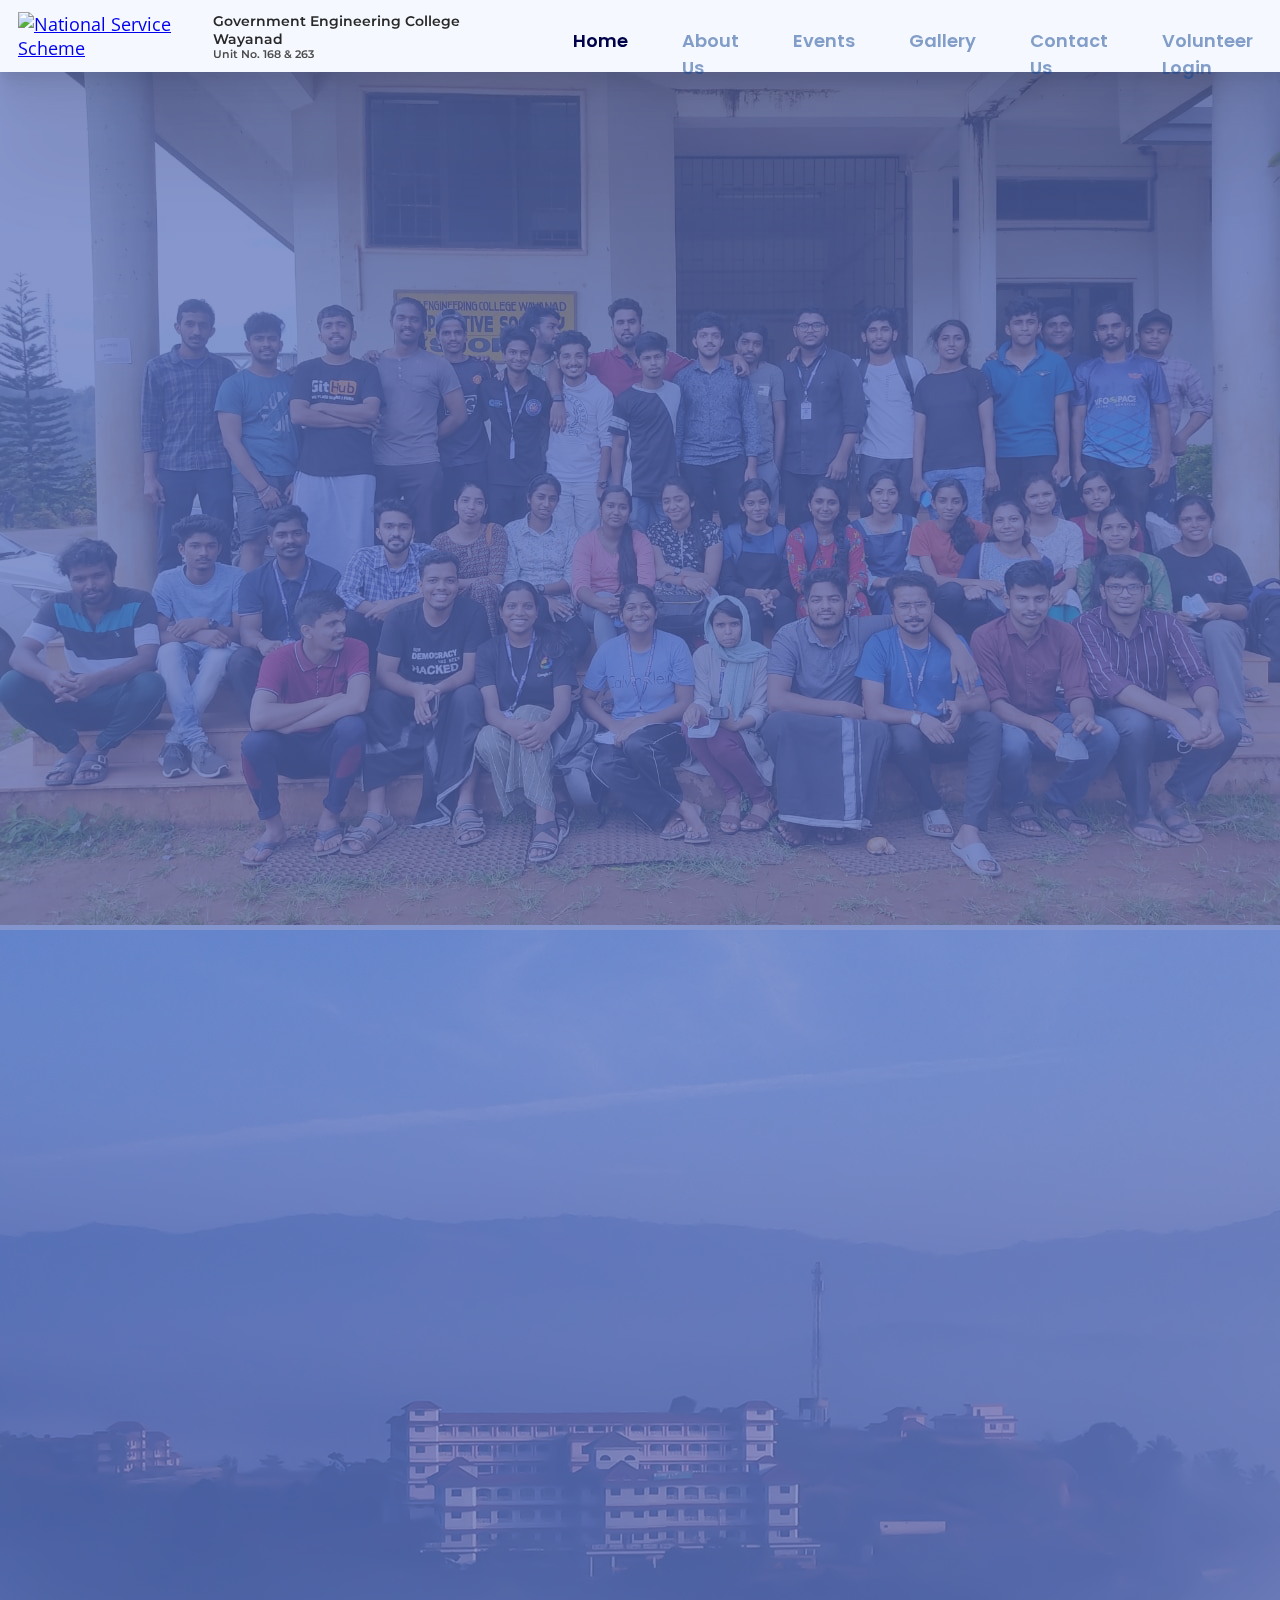
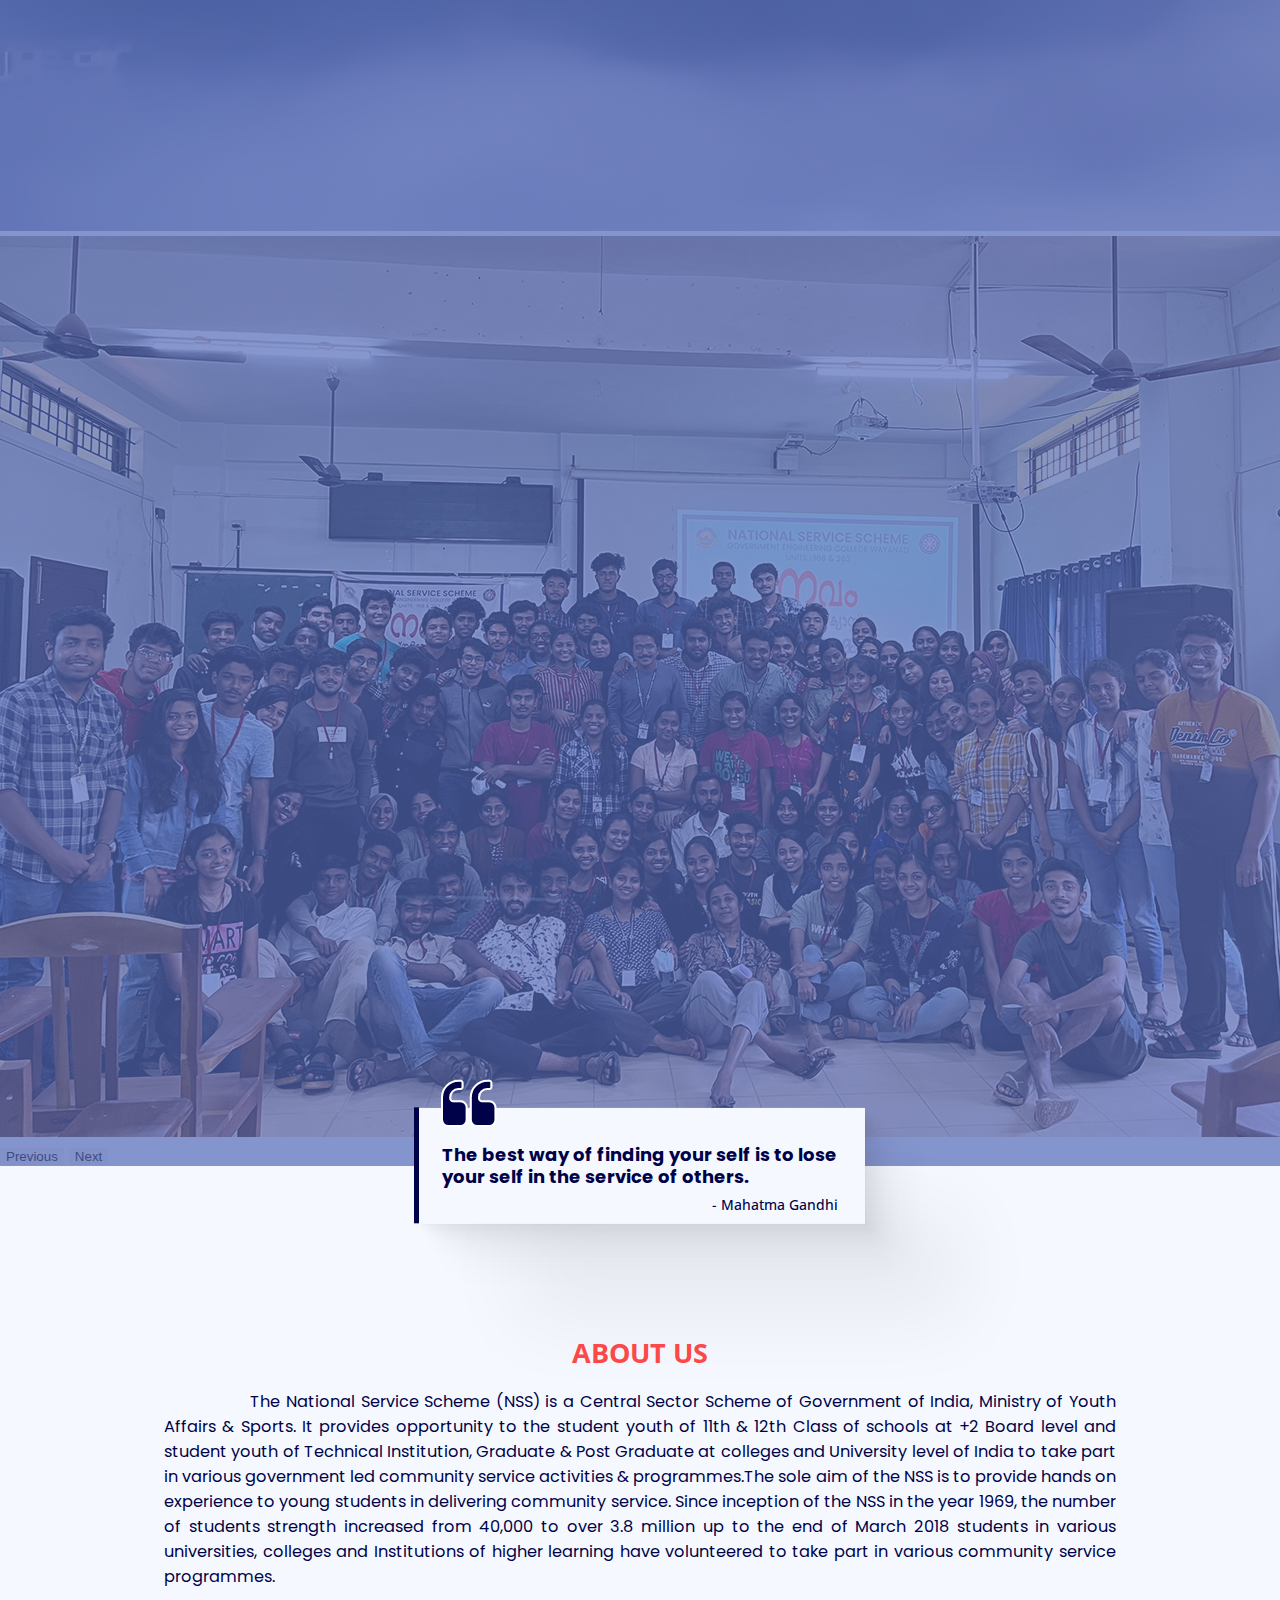
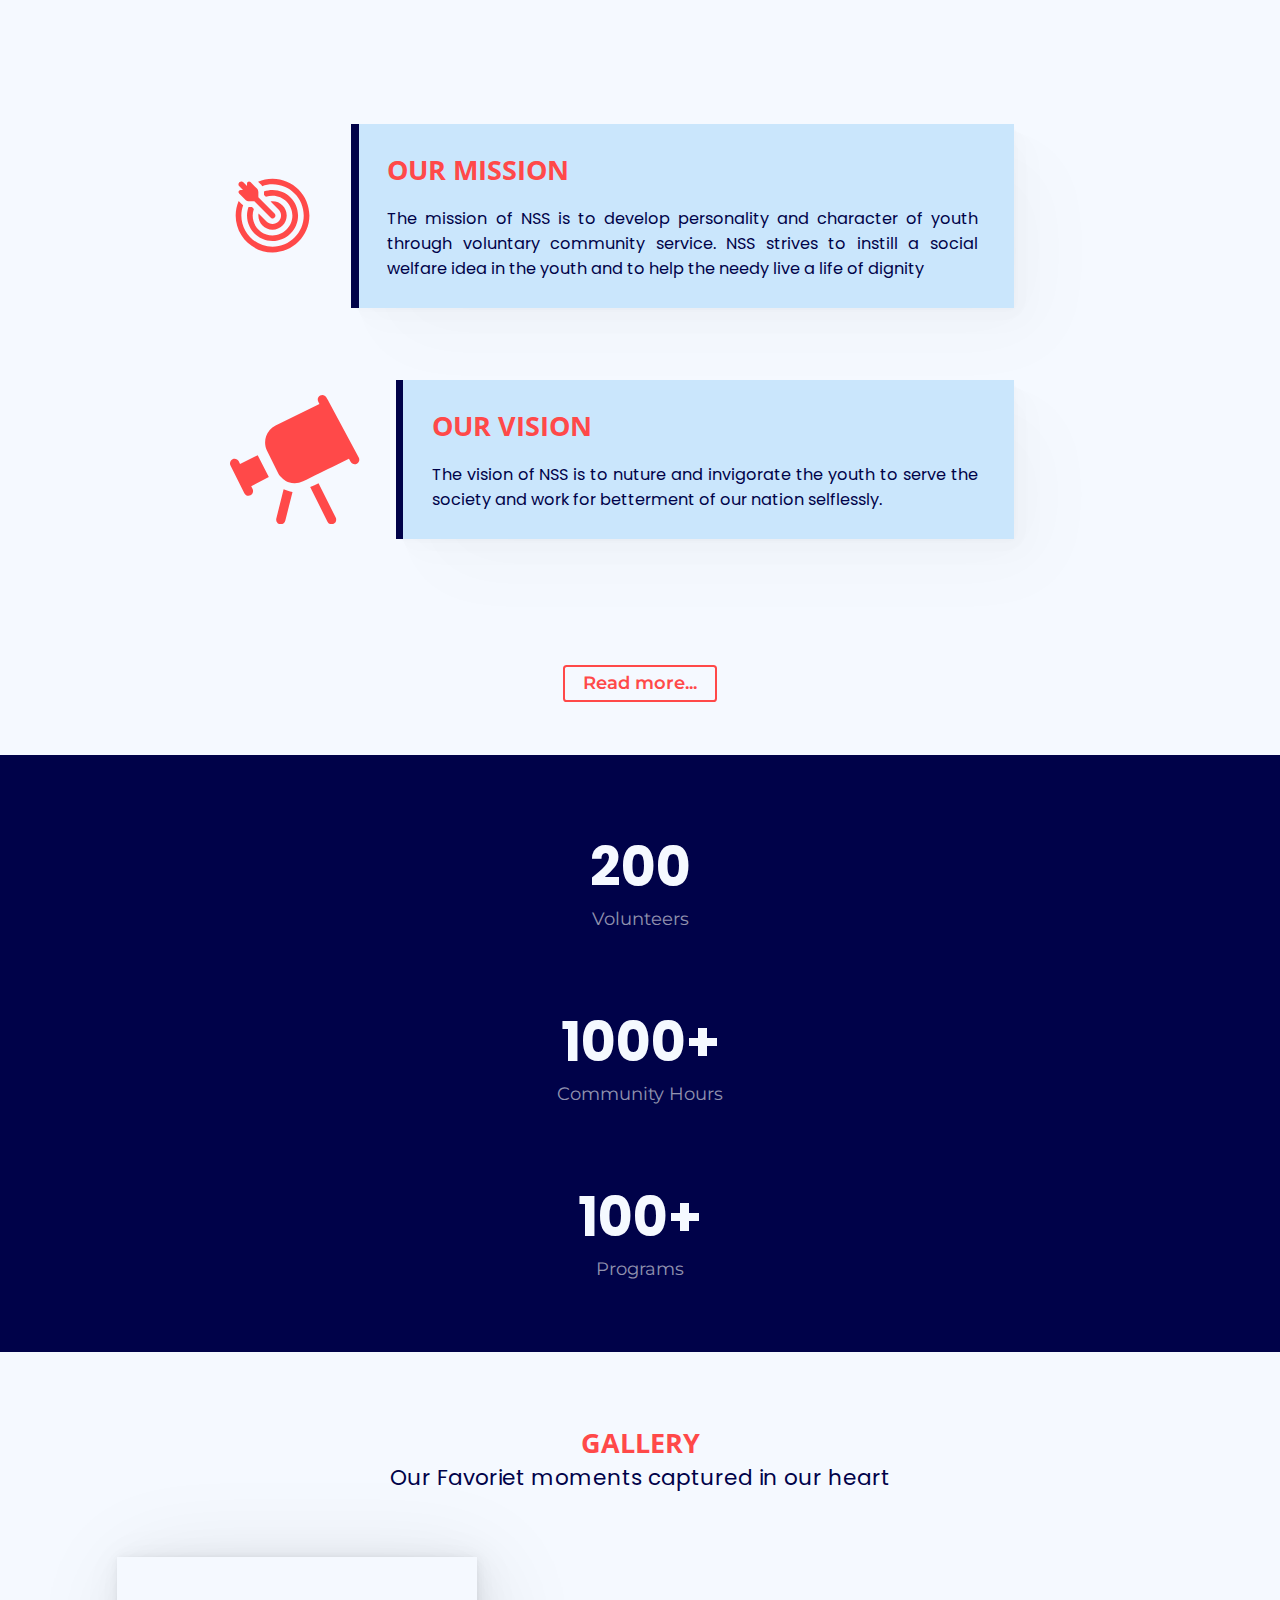
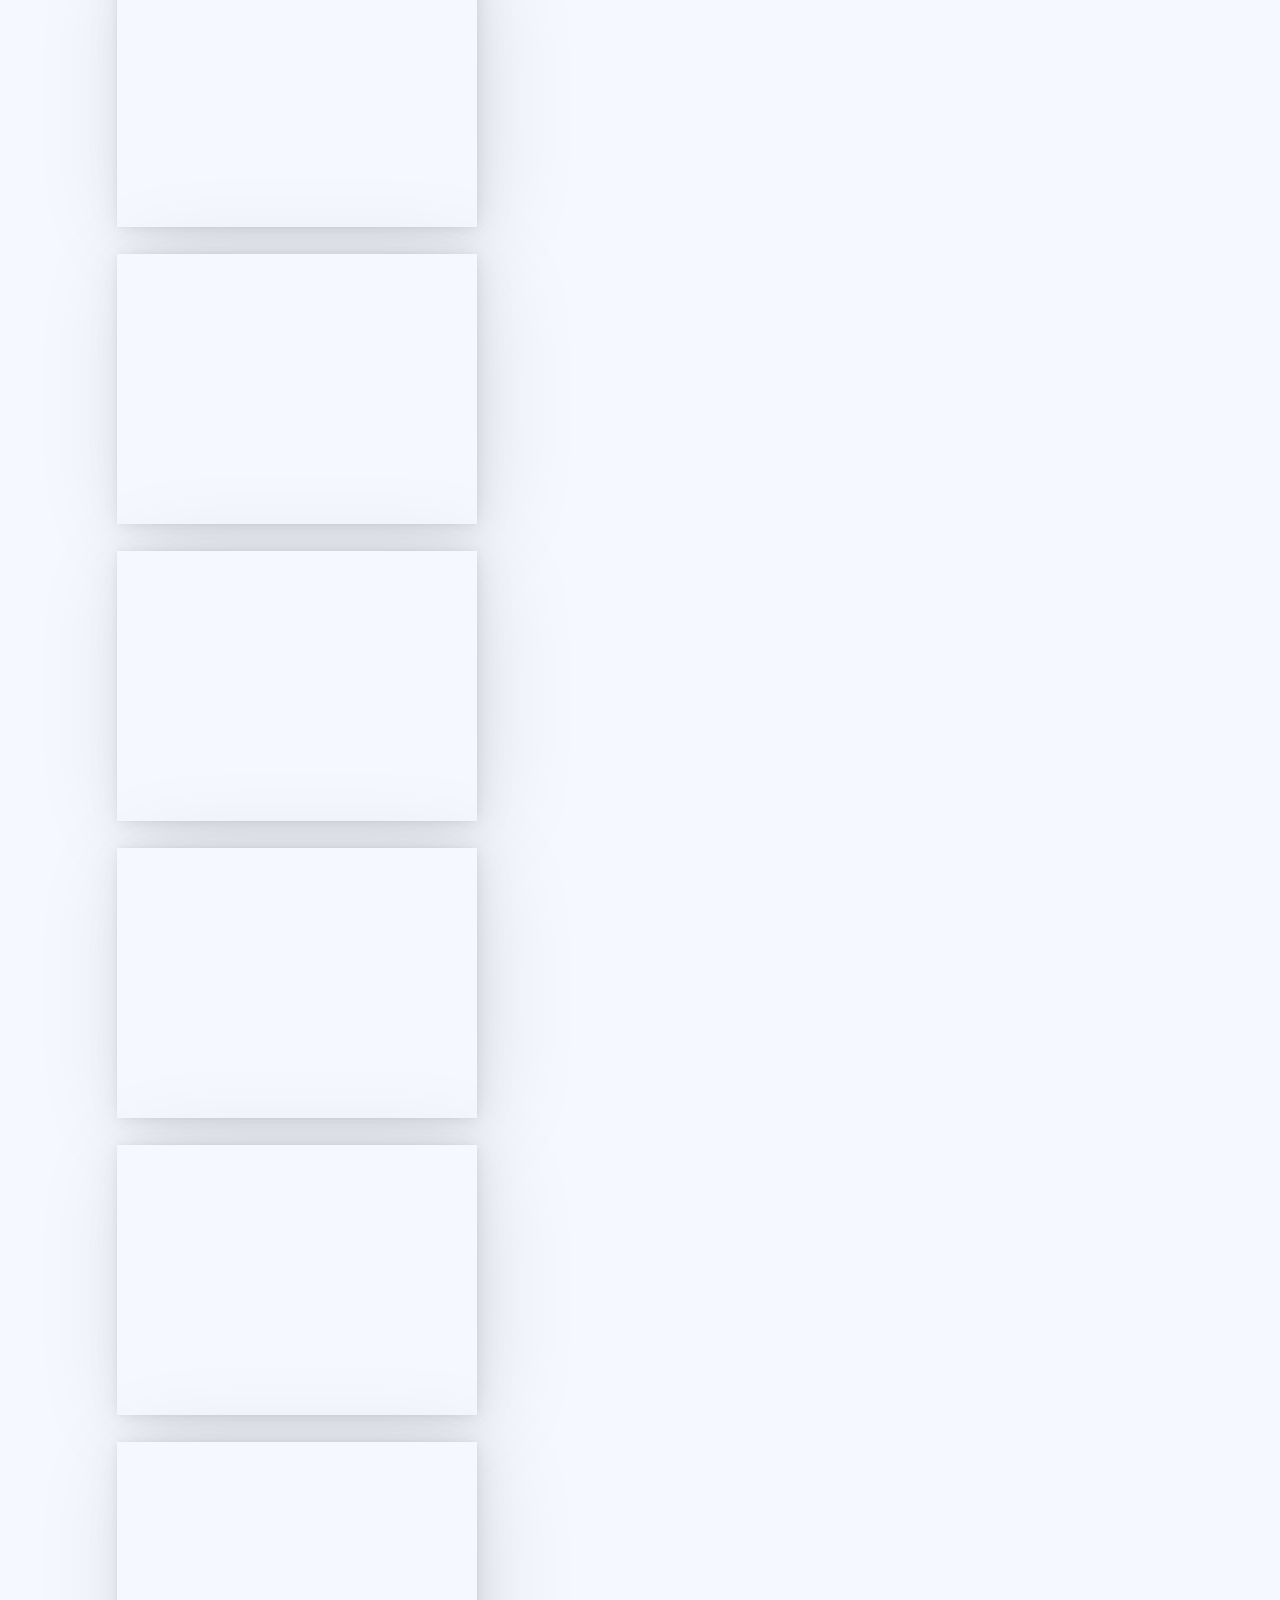
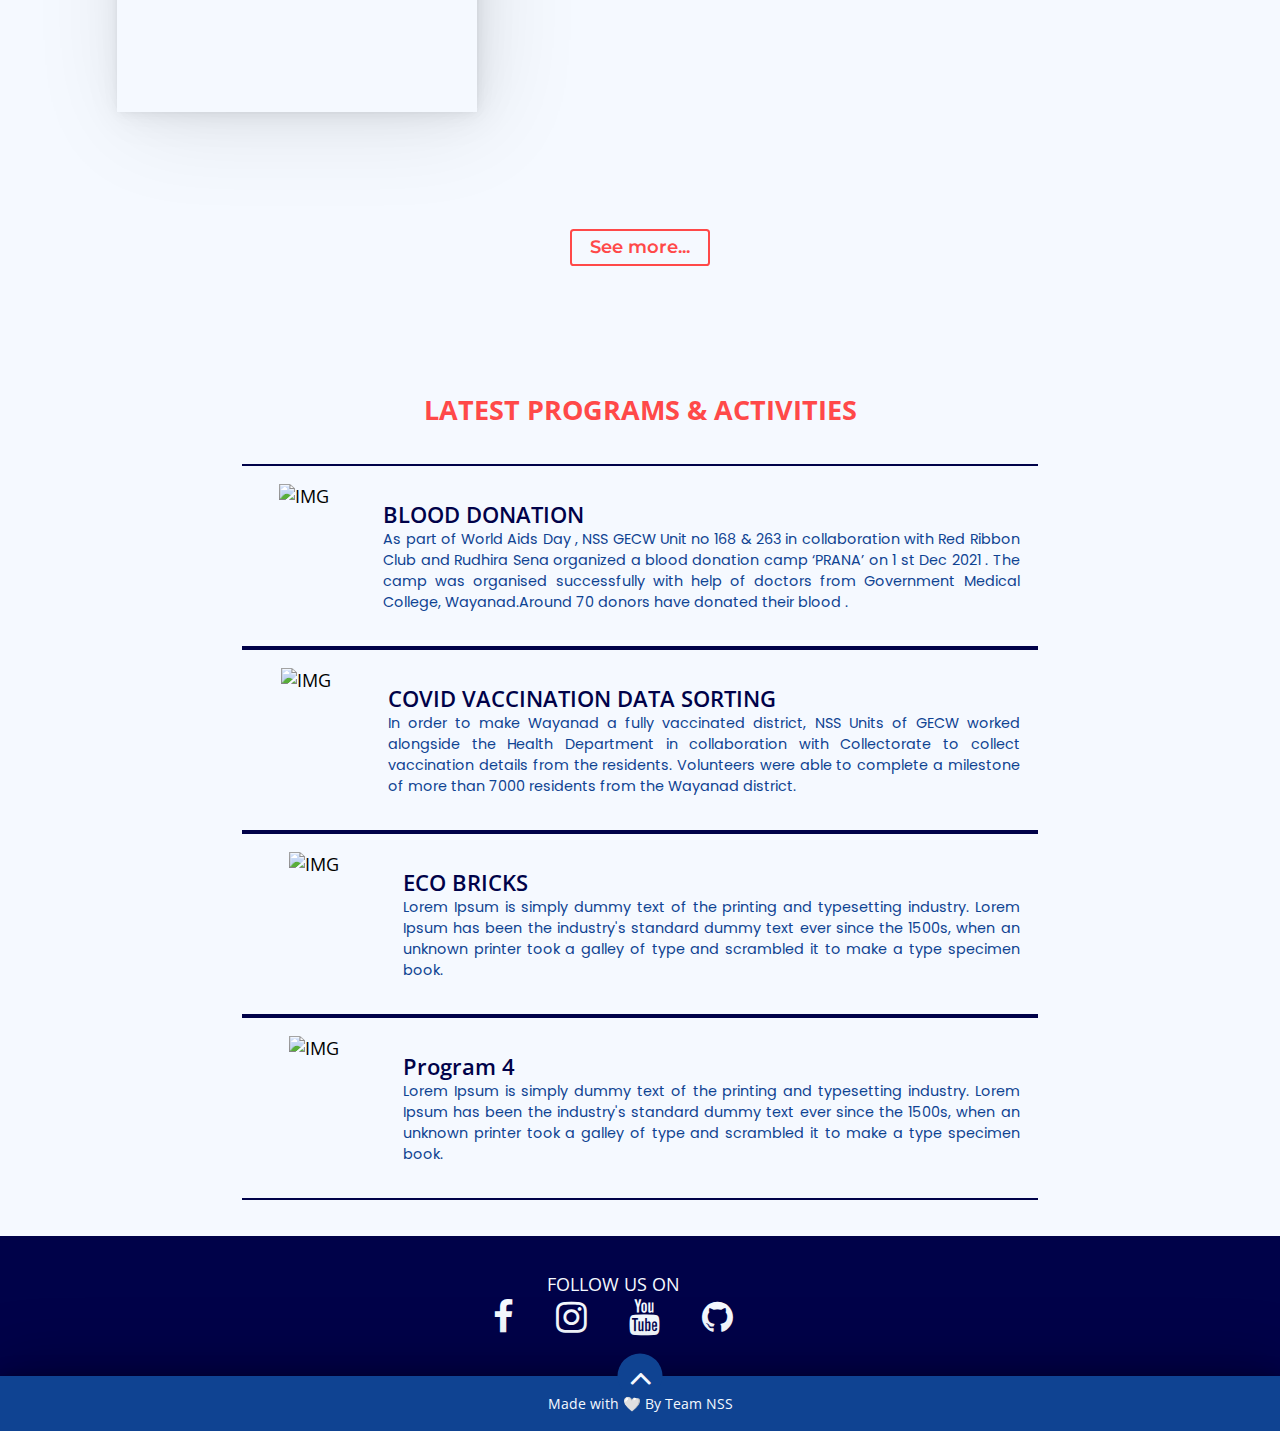
==== index.html @ d74a9e24 "added heading 3" ====
<!DOCTYPE html>
<html lang="en">
<head>
    <meta charset="UTF-8">
    <meta http-equiv="X-UA-Compatible" content="IE=edge">
    <meta name="viewport" content="width=device-width, initial-scale=1.0">
    <title>HOME | NSS GEC Wayanad</title>
    <link rel="stylesheet" href="./css/style.css">
    <link rel="icon" href="./assets/logos/NSS.svg" type="image/svg" sizes="16x16">
    <link href="https://cdn.jsdelivr.net/npm/bootstrap@5.0.2/dist/css/bootstrap.min.css" rel="stylesheet" integrity="sha384-EVSTQN3/azprG1Anm3QDgpJLIm9Nao0Yz1ztcQTwFspd3yD65VohhpuuCOmLASjC" crossorigin="anonymous">
    <link rel="stylesheet" href="https://cdnjs.cloudflare.com/ajax/libs/font-awesome/4.7.0/css/font-awesome.min.css">
</head>
<body id="home">
    <!-- Navbar Starting -->
    <nav id="nav_bar navbar sticky-top navbar-light bg-light">
        <div id="logo" >
            <a href="#"><img id="nss_logo" src="./assets/logos/NSS.svg" alt="National Service Scheme"></a>
            <div id="logo_text">
                <h1>Government Engineering College Wayanad</h1>
                <p>Unit No. 168 & 263</p>
            </div>
        </div>
        <div id="nav_bg"></div>
        <ul id="nav_links">
            <li><a class="nav_link nav-active" href="#">Home</a></li>
            <li><a class="nav_link" href="./about.html">About Us</a></li>
            <li><a class="nav_link" href="./events.html">Events</a></li>
            <li><a class="nav_link" href="./gallery.html">Gallery</a></li>
            <li><a class="nav_link" href="./contactus.html">Contact Us</a></li>
            <li><a class="nav_link" href="https://www.apjaktunsscell.org/volunteer/login" target="blank">Volunteer Login</a></li>
        </ul>
        <div id="hamburger">
            <div class="hamburger_line"></div>
            <div class="hamburger_line"></div>
            <div class="hamburger_line"></div>
        </div>
    </nav>

    <!-- IMAGE SLIDER STARTING -->
    <section id="imgs">
        <div id="carouselExampleIndicators" class="carousel slide" data-bs-ride="carousel">
            <div class="carousel-indicators">
              <button type="button" data-bs-target="#carouselExampleIndicators" data-bs-slide-to="0" class="active" aria-current="true" aria-label="Slide 1"></button>
              <button type="button" data-bs-target="#carouselExampleIndicators" data-bs-slide-to="1" aria-label="Slide 2"></button>
              <button type="button" data-bs-target="#carouselExampleIndicators" data-bs-slide-to="2" aria-label="Slide 3"></button>
            </div>
            <div class="carousel-inner">
              <div class="carousel-item active">
                <img src="./assets/Images/v1.png" class="d-block w-100" alt="...">
              </div>
              <div class="carousel-item">
                <img src="./assets/Images/gecw_img1.png" class="d-block w-100" alt="...">
              </div>
              <div class="carousel-item">
                <img src="./assets/Images/v2.png" class="d-block w-100" alt="...">                
              </div>
            </div>
            <button class="carousel-control-prev" type="button" data-bs-target="#carouselExampleIndicators" data-bs-slide="prev">
              <span class="carousel-control-prev-icon" aria-hidden="true"></span>
              <span class="visually-hidden">Previous</span>
            </button>
            <button class="carousel-control-next" type="button" data-bs-target="#carouselExampleIndicators" data-bs-slide="next">
              <span class="carousel-control-next-icon" aria-hidden="true"></span>
              <span class="visually-hidden">Next</span>
            </button>
        </div>
        <div class="filter"></div>
    </section>


    <section id="s1">

        <!-- Quote -->
        <div id="qoute_box">
            <div id="qoute_head">
                <i class="fa fa-quote-left"></i>
            </div>
            <div id="qoute">
                The best way of finding your self is to lose your self in the service of others. 
            </div>
            <div id="qoute_by">
                - Mahatma Gandhi
            </div>
        </div>
        <div class="space"></div>
        <div class="about">
            <br><br><br><br>
            <div class="about_us">
                <h2>
                    ABOUT US
                </h2>
                <p>
                    &emsp; &emsp; &emsp; &emsp;
                    The National Service Scheme (NSS) is a Central Sector Scheme of Government of India, Ministry of Youth Affairs & Sports. It provides opportunity to the student youth of 11th & 12th Class of schools at +2 Board level and student youth of Technical Institution, Graduate & Post Graduate at colleges and University level of India to take part in various government led community service activities & programmes.The sole aim of the NSS is to provide hands on experience to young students in delivering community service. Since inception of the NSS in the year 1969, the number of students strength increased from 40,000 to over 3.8 million up to the end of March 2018 students in various universities, colleges and Institutions of higher learning have volunteered to take part in various community service programmes.
                </p>
            </div>

            <!-- MISSION AND VISION -->
            <div id="mav">
                <div class="mv">
                    <svg class="svg-mv" width="300" height="300" viewBox="0 0 300 300" fill="none" xmlns="http://www.w3.org/2000/svg">
                        <path d="M150 20C131.83 20 114.548 23.7869 98.8281 30.5469L108.281 40C110.241 41.96 111.947 44.1167 113.437 46.3867C124.897 42.3267 137.17 40 150 40C210.65 40 260 89.35 260 150C260 210.65 210.65 260 150 260C89.35 260 40 210.65 40 150C40 137.17 42.3267 124.907 46.3867 113.457C44.1167 111.967 41.96 110.251 40 108.281L30.5469 98.8281C23.7869 114.548 20 131.83 20 150C20 221.68 78.32 280 150 280C221.68 280 280 221.68 280 150C280 78.32 221.68 20 150 20ZM39.9023 29.9023C37.913 29.9029 35.969 30.4967 34.3189 31.6078C32.6688 32.7189 31.3876 34.2969 30.639 36.14C29.8905 37.9832 29.7086 40.0077 30.1166 41.9547C30.5246 43.9017 31.5041 45.6828 32.9297 47.0703L45.8594 60H37.1484C30.8184 60 27.6489 67.6489 32.1289 72.1289L54.1406 94.1406C57.8906 97.8906 62.9812 100 68.2812 100H85.8594L142.93 157.07C143.851 158.03 144.955 158.796 146.176 159.324C147.397 159.852 148.712 160.131 150.042 160.144C151.373 160.158 152.692 159.906 153.924 159.403C155.156 158.9 156.275 158.156 157.216 157.216C158.156 156.275 158.9 155.156 159.403 153.924C159.906 152.692 160.158 151.373 160.144 150.042C160.131 148.712 159.852 147.397 159.324 146.176C158.796 144.955 158.03 143.851 157.07 142.93L100 85.8594V68.2812C100 62.9813 97.8906 57.8906 94.1406 54.1406L72.1289 32.1289C67.6489 27.6489 60 30.8184 60 37.1484V45.8594L47.0703 32.9297C46.1384 31.9717 45.024 31.2103 43.7928 30.6903C42.5617 30.1704 41.2388 29.9024 39.9023 29.9023ZM150 60C139.36 60 129.187 61.9416 119.707 65.3516C119.787 66.3316 120 67.2912 120 68.2812V77.5781L126.543 84.1211C133.893 81.5011 141.77 80 150 80C188.59 80 220 111.4 220 150C220 188.6 188.59 220 150 220C111.41 220 80 188.6 80 150C80 141.77 81.4911 133.893 84.1211 126.543L77.5781 120H68.2812C67.2912 120 66.3316 119.787 65.3516 119.707C61.9516 129.187 60 139.36 60 150C60 199.62 100.37 240 150 240C199.63 240 240 199.62 240 150C240 100.38 199.63 60 150 60ZM150 100C147.64 100 145.395 100.383 143.125 100.703L171.211 128.789L171.191 128.809C176.631 134.239 180 141.73 180 150C180 166.54 166.54 180 150 180C141.73 180 134.239 176.631 128.809 171.191L128.789 171.211L100.703 143.125C100.383 145.395 100 147.64 100 150C100 177.57 122.43 200 150 200C177.57 200 200 177.57 200 150C200 122.43 177.57 100 150 100Z" fill="#FF4949"/>
                    </svg>
                    <div class="mv-box">
                        <h2>OUR MISSION</h2>
                        <p>
                            The mission of NSS is to develop personality and character of youth through voluntary community service. NSS strives to instill a social welfare idea in the youth and to help the needy live a life of dignity
                        </p>
                    </div>
                </div>
                <div class="mv">
                    <svg class="svg-mv" width="275" height="275" viewBox="0 0 275 275" fill="none" xmlns="http://www.w3.org/2000/svg">
                        <path d="M58.9261 127.884L21.3303 146.505L18.6098 141.055C16.1741 136.203 10.2813 134.249 5.42963 136.665C0.577924 139.09 -1.38633 144.993 1.03952 149.845L30.5033 208.772C32.2319 212.22 35.689 214.203 39.3032 214.203C40.7764 214.203 42.2791 213.87 43.6835 213.172C48.5352 210.746 50.4995 204.844 48.0736 199.992L45.1174 194.08L82.5659 174.486L58.9261 127.884ZM98.5058 262.819C97.2291 268.024 100.372 273.426 105.675 274.703C106.461 274.899 107.247 274.997 108.032 274.997C112.452 274.997 116.479 272.051 117.559 267.533L132.979 206.052C126.005 205.266 119.622 203.302 114.023 200.65L98.5058 262.819ZM188.272 187.588C182.772 190.141 176.88 192.891 170.496 195.936L207.326 269.595C208.995 273.033 212.433 274.997 216.066 274.997C217.54 274.997 219.013 274.703 220.486 273.917C225.298 271.56 227.263 265.667 224.807 260.756L188.272 187.588ZM211.588 17.2673L208.013 10.1174L207.817 10.2156L207.797 10.2255L205.076 5.16751C202.503 0.394366 196.542 -1.39311 191.778 1.17025C187.005 3.75324 185.208 9.70493 187.781 14.4683L190.207 18.9664L96.9344 64.9201C87.3096 69.6343 80.2383 77.786 76.8008 87.8037C73.3634 97.9196 74.0509 108.821 78.7651 118.348L101.943 165.392C102.14 165.883 102.434 166.374 102.729 166.767C103.122 167.552 103.515 168.338 104.006 169.026C105.184 170.892 106.461 172.561 107.934 174.133C110.881 177.668 114.515 180.615 118.639 182.775C120.604 183.856 122.666 184.74 124.827 185.525C128.952 186.999 133.175 187.686 137.398 187.686H137.791C143.782 187.686 149.773 186.311 155.371 183.561L162.541 180.025L180.121 171.383L186.701 168.142H186.897L186.996 168.044L209.486 156.945H209.584L217.638 152.919L252.965 135.545L256.52 142.145C258.298 145.455 261.686 147.321 265.183 147.321C266.754 147.321 268.345 146.947 269.828 146.152C274.601 143.569 276.399 137.617 273.825 132.854L211.588 17.2673Z" fill="#FF4949"/>
                    </svg>
                    <div class="mv-box">
                        <h2>OUR VISION</h2>
                        <p>
                    The vision of NSS is to nuture and invigorate the youth to serve the society and work for betterment of our nation  selflessly.
                        </p>
                    </div>
                </div>
            </div>
            <div class="more">
                <button onclick= "window.open('https://nss.gov.in/mission-objectives','_blank')" id="smore">Read more...</button>
            </div>
        </div>
    </section>


    <section id="nss_sts">
        <div id="nss_sts_focus"></div>
        <div class="row">
            <div class="status col-12 col-sm-12 col-md-4">
                <h1>
                    <span class="count">200</span>
                </h1>
                <h4>
                    Volunteers
                </h4>
            </div>
            <div class="status col-12 col-sm-12 col-md-4">
                <h1>
                    <span class="count">1000</span>+
                </h1>
                <h4>
                    Community Hours
                </h4>
            </div>
            <div class="status col-12 col-sm-12 col-md-4">
                <h1>
                    <span class="count">100</span>+
                </h1>
                <h4>
                    Programs
                </h4>
            </div>
        </div>
    </section>


    <section id="highlights">
        <div class="head">
            <h1>
                GALLERY
            </h1>
            <p>
                Our Favoriet moments  captured in our heart
            </p>
        </div>
        <div class="img_boxes row justify-content-center">
            <div class="h_box">
                <div class="h_img">
                    <img src="https://lh3.googleusercontent.com/[base64]w1407-h938-no?authuser=5" alt="" srcset="">
                </div>
                <div class="hbh">
                    <button class="h_view" onclick="window.location.href='/gallery.html'">View</button>
                </div>
            </div>
            <div class="h_box">
                <div class="h_img">
                    <img src="./assets/Images/gallery/DSC05855.JPG" alt="" srcset="">
                </div>
                <div class="hbh">
                    <button class="h_view" onclick="window.location.href='/gallery.html'">View</button>
                </div>
            </div>
            <div class="h_box">
                <div class="h_img">
                    <img src="./assets/Images/gallery/DSC06008.JPG" alt="" srcset="">
                </div>
                <div class="hbh">
                    <button class="h_view" onclick="window.location.href='/gallery.html'">View</button>
                </div>
            </div>
            <div class="h_box">
                <div class="h_img">
                    <img src="./assets/Images/images.png" alt="" srcset="">
                </div>
                <div class="hbh">
                    <button class="h_view" onclick="window.location.href='/gallery.html'">View</button>
                </div>
            </div>
            <div class="h_box">
                <div class="h_img">
                    <img src="./assets/Images/images.png" alt="" srcset="">
                </div>
                <div class="hbh">
                    <button class="h_view" onclick="window.location.href='/gallery.html'">View</button>
                </div>
            </div>
            <div class="h_box">
                <div class="h_img">
                    <img src="./assets/Images/volunteers1.jpeg" alt="" srcset="">
                </div>
                <div class="hbh">
                    <button class="h_view" onclick="window.location.href='/gallery.html'">View</button>
                </div>
            </div>
        </div>
        <div class="more">
            <button id="smore" onclick="window.location.href='/gallery.html'">See more...</button>
        </div>
    </section>

    </section>
    <section id="latest">
        <div class="lp">
            <h1>
                LATEST PROGRAMS & ACTIVITIES
            </h1>
            <div class="hts_prg">
                <div class="prgs">
                    <div class="prg_img">
                        <img src="./assets/Images/images.png" alt="IMG" srcset="">
                    </div>
                    <div class="prg_text">
                        <h4>
                            BLOOD DONATION 
                        </h4>
                        <p>
                            As part of World Aids Day , NSS GECW Unit no 168 & 263  in collaboration with Red Ribbon Club and Rudhira Sena organized a blood donation camp ‘PRANA’  on 1 st Dec  2021 . The camp was organised successfully with help of doctors from Government Medical College, Wayanad.Around 70 donors have donated their blood .
                        </p>
                    </div>
                </div>
                <div class="prgs">
                    <div class="prg_img">
                        <img src="./assets/Images/images.png" alt="IMG" srcset="">
                    </div>
                    <div class="prg_text">
                        <h4>
                            COVID VACCINATION DATA SORTING 
                        </h4>
                        <p>
                            In order to make Wayanad a fully vaccinated district, NSS Units of GECW worked alongside the  Health Department in collaboration with Collectorate to collect vaccination details from the residents. Volunteers were able to complete a milestone of more than 7000 residents from the Wayanad district.                      </p>
                    </div>
                </div>
                <div class="prgs">
                    <div class="prg_img">
                        <img src="./assets/Images/images.png" alt="IMG" srcset="">
                    </div>
                    <div class="prg_text">
                        <h4>
                            ECO BRICKS
                        </h4>
                        <p>
                            Lorem Ipsum is simply dummy text of the printing and typesetting industry. Lorem Ipsum has been the industry's standard dummy text ever since the 1500s, when an unknown printer took a galley of type and scrambled it to make a type specimen book.
                        </p>
                    </div>
                </div>
                <div class="prgs">
                    <div class="prg_img">
                        <img src="./assets/Images/images.png" alt="IMG" srcset="">
                    </div>
                    <div class="prg_text">
                        <h4>
                            Program 4
                        </h4>
                        <p>
                            Lorem Ipsum is simply dummy text of the printing and typesetting industry. Lorem Ipsum has been the industry's standard dummy text ever since the 1500s, when an unknown printer took a galley of type and scrambled it to make a type specimen book.
                        </p>
                    </div>
                </div>
            </div>
        </div>
    </section>
    <footer>
        <div class="row fm justify-content-center">
            <div class="footer_box col-sm-12 col-md-6 col-lg-6 col-xl-6">
                <div class="text">
                    FOLLOW US ON
                </div>
                <div class="sm">
                    <button class="sm-btn" onclick= "window.open('https://www.facebook.com/NSS-GEC-Wayanad-100770261289864','_blank')">
                        <i class="fa fa-facebook"></i>
                    </button>
                    <button class="sm-btn" onclick= "window.open('https://www.instagram.com/nss_gecw','_blank')">
                        <i class="fa fa-instagram"></i>
                    </button>
                    <button class="sm-btn" onclick= "window.open('https://www.youtube.com/c/NSSGECWAYANAD168263','_blank')">
                        <i class="fa fa-youtube"></i>
                    </button>
                    <button class="sm-btn" onclick= "window.open('https://github.com/NSS-GEC-WAYANAD/','_blank')">
                        <i class="fa fa-github"></i>
                    </button>
                </div>
                </button>
            </div>
            <div class="footer_box col-sm-12 col-md-12 col-lg-6 col-xl-6">

            </div>
        </div>
        <div id="cop">
            <a href="#">
                <button id="btn">
                    <i class="fa fa-angle-up"></i>
                </button>
            </a>
            <div id="made_by">
                Made with 🤍 By Team NSS
            </div>
        </div>
    </footer>
    <div class="" id="chatter-box-wrapper" ></div>  
    <script id="chat-forms-widget" type="text/javascript" charset="UTF-8" src="https://chat-forms.com/forms/widget/widget.js?cid=1643448642146-t8j"></script>
    <script src="https://cdn.jsdelivr.net/npm/@popperjs/core@2.9.2/dist/umd/popper.min.js" integrity="sha384-IQsoLXl5PILFhosVNubq5LC7Qb9DXgDA9i+tQ8Zj3iwWAwPtgFTxbJ8NT4GN1R8p" crossorigin="anonymous"></script>
    <script src="https://cdn.jsdelivr.net/npm/bootstrap@5.0.2/dist/js/bootstrap.min.js" integrity="sha384-cVKIPhGWiC2Al4u+LWgxfKTRIcfu0JTxR+EQDz/bgldoEyl4H0zUF0QKbrJ0EcQF" crossorigin="anonymous"></script>
    <script src="https://code.jquery.com/jquery-3.6.0.min.js" integrity="sha256-/xUj+3OJU5yExlq6GSYGSHk7tPXikynS7ogEvDej/m4=" crossorigin="anonymous"></script>
    <script src="./js/script.js"></script>
    <script src="./js/jq_script.js"></script>
</body>
</html>
---- css/style.css ----
@import url("https://fonts.googleapis.com/css2?family=Montserrat:wght@300;400;500;600;700&family=Open+Sans:wght@300;400;500;600;700&family=Poppins:wght@200;300;400;500;600;700&display=swap");
* {
  margin: 0;
  border: 0;
  -webkit-box-sizing: border-box;
          box-sizing: border-box;
}

*::-moz-selection {
  background: rgba(0, 0, 0, 0.1);
}

*::selection {
  background: rgba(0, 0, 0, 0.1);
}

html {
  overflow: auto;
  overflow-x: hidden;
  font-family: "Open Sans", sans-serif;
  font-size: 13px;
  scroll-behavior: smooth;
}

@media screen and (min-width: 900px) {
  html {
    font-size: 16px;
  }
}

@media screen and (min-width: 1200px) {
  html {
    font-size: 18px;
  }
}

::-webkit-scrollbar {
  width: 5px;
}

::-webkit-scrollbar-track {
  background: #f6f6f6;
}

::-webkit-scrollbar-thumb {
  background: rgba(15, 67, 146, 0.5);
}

::-webkit-scrollbar-thumb:hover {
  background: #000249;
}

body {
  background-color: #f5f9ff;
}

nav {
  height: 4rem;
  width: 100%;
  position: fixed;
  display: -webkit-box;
  display: -ms-flexbox;
  display: flex;
  -webkit-box-pack: center;
      -ms-flex-pack: center;
          justify-content: center;
  -webkit-box-align: center;
      -ms-flex-align: center;
          align-items: center;
  z-index: 5;
  background-color: #f5f9ff;
  -webkit-box-shadow: 0px 2.7px 2.2px rgba(0, 0, 0, 0.02), 0px 6.6px 5.3px rgba(0, 0, 0, 0.028), 0px 12.4px 10px rgba(0, 0, 0, 0.035), 0px 22.1px 17.9px rgba(0, 0, 0, 0.042), 0px 41.4px 33.4px rgba(0, 0, 0, 0.05), 0px 99px 80px rgba(0, 0, 0, 0.07);
          box-shadow: 0px 2.7px 2.2px rgba(0, 0, 0, 0.02), 0px 6.6px 5.3px rgba(0, 0, 0, 0.028), 0px 12.4px 10px rgba(0, 0, 0, 0.035), 0px 22.1px 17.9px rgba(0, 0, 0, 0.042), 0px 41.4px 33.4px rgba(0, 0, 0, 0.05), 0px 99px 80px rgba(0, 0, 0, 0.07);
}

nav #logo {
  height: 100%;
  display: -webkit-box;
  display: -ms-flexbox;
  display: flex;
  -webkit-box-pack: center;
      -ms-flex-pack: center;
          justify-content: center;
  -webkit-box-align: center;
      -ms-flex-align: center;
          align-items: center;
  padding: 1rem 1rem;
  margin-right: auto;
}

nav #logo #nss_logo {
  width: 2rem;
  height: auto;
}

nav #logo #logo_text {
  margin: 0rem 0.5rem;
  width: auto;
}

nav #logo #logo_text h1 {
  font-size: 0.8rem;
  color: #272727;
  font-family: "Montserrat", sans-serif;
  font-weight: 600;
  margin: 0;
}

nav #logo #logo_text p {
  font-size: 0.6rem;
  color: #4b4b4b;
  font-family: "Montserrat", sans-serif;
  font-weight: 600;
  margin: 0;
}

nav #nav_links {
  position: relative;
  display: -webkit-box;
  display: -ms-flexbox;
  display: flex;
  -webkit-box-pack: center;
      -ms-flex-pack: center;
          justify-content: center;
  -webkit-box-align: baseline;
      -ms-flex-align: baseline;
          align-items: baseline;
  height: 1rem;
}

nav #nav_links li {
  display: -webkit-box;
  display: -ms-flexbox;
  display: flex;
  -webkit-box-pack: center;
      -ms-flex-pack: center;
          justify-content: center;
  -webkit-box-align: center;
      -ms-flex-align: center;
          align-items: center;
  position: relative;
  list-style: none;
  text-decoration: none;
  padding: 0rem 1.5rem;
}

nav #nav_links li .nav-active {
  color: #000249;
}

nav #nav_links li a {
  display: block;
  cursor: pointer;
  text-decoration: none;
  font-size: 1rem;
  font-family: "Poppins", sans-serif;
  font-weight: 600;
  color: rgba(15, 67, 146, 0.5);
  -webkit-transition: all 0.4s ease-in-out;
  transition: all 0.4s ease-in-out;
  overflow: hidden;
}

nav #nav_links li a::after {
  content: '';
  width: 100%;
  -webkit-transform: translateX(101%);
          transform: translateX(101%);
  height: 0.15rem;
  display: block;
  background: #000249;
  -webkit-transition: all 0.3s ease;
  transition: all 0.3s ease;
}

nav #nav_links li a:hover {
  color: #000249;
}

nav #nav_links li a:hover::after {
  -webkit-transform: translateX(0);
          transform: translateX(0);
}

footer {
  position: relative;
  background: #000249;
  min-height: 10rem;
  /*
    #copyright{
        text-align: center;
        width: 100%;
        color: rgba($color: $color1, $alpha: 0.5);
        font-family: 'Courier New', Courier, monospace, Helvetica, sans-serif;
        font-size: 0.8rem;
        margin: auto;
    }
    */
}

footer .fm {
  padding: 0.5rem;
  display: -webkit-box;
  display: -ms-flexbox;
  display: flex;
  -webkit-box-pack: center;
      -ms-flex-pack: center;
          justify-content: center;
  -webkit-box-align: center;
      -ms-flex-align: center;
          align-items: center;
  height: auto;
}

footer .fm .footer_box {
  display: -webkit-box;
  display: -ms-flexbox;
  display: flex;
  -webkit-box-pack: center;
      -ms-flex-pack: center;
          justify-content: center;
  -webkit-box-align: center;
      -ms-flex-align: center;
          align-items: center;
  -webkit-box-orient: vertical;
  -webkit-box-direction: normal;
      -ms-flex-direction: column;
          flex-direction: column;
  padding: 1.5rem;
}

footer .fm .footer_box .text {
  color: #f5f9ff;
  width: auto;
  font-size: "Poppins", sans-serif;
}

footer .fm .footer_box .sm .sm-btn {
  color: #f5f9ff;
  background-color: transparent;
  margin: 0rem 0.7rem;
  border: none;
  font-size: 2rem;
  -webkit-transition: all 0.3s ease-in-out;
  transition: all 0.3s ease-in-out;
}

footer .fm .footer_box .sm .sm-btn:hover {
  color: #1d9bf0;
}

footer #cop {
  position: relative;
  bottom: 0;
  width: 100%;
  background-color: #0f4392;
  padding: 1rem;
  -webkit-box-shadow: 0px 0px 3.2px rgba(0, 0, 0, 0.041), 0px 0px 8.9px rgba(0, 0, 0, 0.104), 0px 0px 21.4px rgba(0, 0, 0, 0.188), 0px 0px 71px rgba(0, 0, 0, 0.35);
          box-shadow: 0px 0px 3.2px rgba(0, 0, 0, 0.041), 0px 0px 8.9px rgba(0, 0, 0, 0.104), 0px 0px 21.4px rgba(0, 0, 0, 0.188), 0px 0px 71px rgba(0, 0, 0, 0.35);
}

footer #cop #btn {
  display: -webkit-box;
  display: -ms-flexbox;
  display: flex;
  -webkit-box-pack: center;
      -ms-flex-pack: center;
          justify-content: center;
  -webkit-box-align: center;
      -ms-flex-align: center;
          align-items: center;
  position: absolute;
  color: #f5f9ff;
  width: 2.5rem;
  height: 2.5rem;
  left: 50%;
  top: 0;
  border: none;
  background-color: #0f4392;
  font-size: 2rem;
  border-radius: 2.5rem;
  -webkit-transform: translate(-50%, -50%);
          transform: translate(-50%, -50%);
}

footer #cop #btn a {
  direction: none;
  text-decoration: none;
}

footer #made_by {
  text-align: center;
  width: 100%;
  box-align: center;
  color: #f5f9ff;
  font-family: "Open Sans", sans-serif;
  font-size: 0.8rem;
  margin: auto;
}

@media screen and (max-width: 1024px) {
  nav #logo {
    height: 100%;
    display: -webkit-box;
    display: -ms-flexbox;
    display: flex;
    -webkit-box-pack: center;
        -ms-flex-pack: center;
            justify-content: center;
    -webkit-box-align: center;
        -ms-flex-align: center;
            align-items: center;
    padding: 0rem 1rem;
    margin-right: auto;
  }
  nav #logo #nss_logo {
    width: 2rem;
    height: auto;
  }
  nav #logo #logo_text {
    margin: 0rem 0.5rem;
    width: auto;
  }
  nav #logo #logo_text h1 {
    font-size: 0.8rem;
    color: #272727;
    font-family: "Montserrat", sans-serif;
    font-weight: 600;
    margin: 0;
  }
  nav #logo #logo_text p {
    font-size: 0.6rem;
    color: #4b4b4b;
    font-family: "Montserrat", sans-serif;
    font-weight: 600;
    margin: 0;
  }
  nav #nav_bg {
    position: absolute;
    background-color: rgba(0, 0, 0, 0.7);
    left: 0;
    top: 0;
    height: 100vh;
    width: 100%;
    -webkit-transform: translateX(-100%);
            transform: translateX(-100%);
    -webkit-transition: all 0.2s ease;
    transition: all 0.2s ease;
  }
  nav #nav_links {
    position: absolute;
    background-color: #000249;
    left: 0;
    top: 0;
    height: 100vh;
    width: 80%;
    -webkit-box-pack: center;
        -ms-flex-pack: center;
            justify-content: center;
    -webkit-box-align: center;
        -ms-flex-align: center;
            align-items: center;
    -webkit-box-orient: vertical;
    -webkit-box-direction: normal;
        -ms-flex-direction: column;
            flex-direction: column;
    z-index: 1;
    -webkit-transform: translateX(-100%);
            transform: translateX(-100%);
    -webkit-transition: all 0.5s ease;
    transition: all 0.5s ease;
  }
  nav #nav_links li {
    list-style: none;
    text-decoration: none;
    margin: 0.5rem;
    width: 95%;
    background: #000249;
  }
  nav #nav_links li .nav-active {
    background-color: #f5f9ff;
    color: #000249;
  }
  nav #nav_links li a {
    display: block;
    width: 100%;
    height: 3rem;
    padding: 0.5rem;
    background-color: #0f4392;
    text-align: center;
    font-size: 1.3rem;
    font-family: "Montserrat", sans-serif;
    font-weight: 500;
    color: #f5f9ff;
    overflow: hidden;
  }
  nav #nav_links li a::after {
    display: none;
  }
  nav #nav_links li a:hover {
    color: #000249;
    background-color: #f5f9ff;
  }
  nav #hamburger {
    display: -webkit-box;
    display: -ms-flexbox;
    display: flex;
    -webkit-box-pack: center;
        -ms-flex-pack: center;
            justify-content: center;
    -webkit-box-align: center;
        -ms-flex-align: center;
            align-items: center;
    -webkit-box-orient: vertical;
    -webkit-box-direction: normal;
        -ms-flex-direction: column;
            flex-direction: column;
    cursor: pointer;
    pointer-events: all;
    width: 1.75rem;
    height: 1.75rem;
    position: absolute;
    right: 2rem;
    top: 1rem;
    overflow: visible;
    z-index: 5;
  }
  nav #hamburger .hamburger_line {
    height: 0.2rem;
    width: 2rem;
    background-color: #000249;
    -webkit-transition: all 0.5s ease-in-out;
    transition: all 0.5s ease-in-out;
  }
  nav #hamburger .hamburger_line:nth-child(2) {
    margin: 0.4rem;
  }
  nav #hamburger.open .hamburger_line {
    background-color: #f5f9ff;
  }
  nav #hamburger.open .hamburger_line:nth-child(1) {
    height: 0.2rem;
    -webkit-transform: translateY(310%) rotate(45deg);
            transform: translateY(310%) rotate(45deg);
  }
  nav #hamburger.open .hamburger_line:nth-child(2) {
    background-color: transparent;
  }
  nav #hamburger.open .hamburger_line:nth-child(3) {
    height: 0.2rem;
    -webkit-transform: translateY(-310%) rotate(-45deg);
            transform: translateY(-310%) rotate(-45deg);
  }
  nav #nav_bg.open {
    -webkit-transform: translateX(0);
            transform: translateX(0);
  }
  nav #nav_links.open {
    -webkit-transform: translateX(0);
            transform: translateX(0);
  }
}

#imgs {
  position: -webkit-sticky;
  position: sticky;
  max-width: 100%;
  height: 100%;
  overflow: hidden;
  display: -webkit-box;
  display: -ms-flexbox;
  display: flex;
  -webkit-box-align: center;
      -ms-flex-align: center;
          align-items: center;
  -webkit-box-pack: center;
      -ms-flex-pack: center;
          justify-content: center;
}

#imgs .img_cls {
  width: auto;
  height: auto;
  display: -webkit-box;
  display: -ms-flexbox;
  display: flex;
  -webkit-box-align: center;
      -ms-flex-align: center;
          align-items: center;
  -webkit-box-pack: center;
      -ms-flex-pack: center;
          justify-content: center;
}

#imgs .img_cls .show_imgs {
  height: 100vh;
  width: auto;
  -webkit-transform: scale(1.1);
          transform: scale(1.1);
}

#imgs .filter {
  position: absolute;
  left: 0;
  top: 0;
  width: 100%;
  height: 100%;
  background: rgba(84, 105, 184, 0.7);
}

#imgs #img_ctr {
  position: absolute;
  top: 40%;
  right: 1rem;
  width: auto;
  height: 1rem;
}

#imgs #img_ctr .img_ctrs {
  display: block;
  cursor: pointer;
  width: 1rem;
  height: 1rem;
  -webkit-clip-path: circle(0.3rem);
          clip-path: circle(0.3rem);
  background: rgba(255, 255, 255, 0.5);
  border: 1px solid #a7a7a7;
  stroke: #0f4392;
  padding: 0.7rem;
  -webkit-transition: all 0.3s ease;
  transition: all 0.3s ease;
}

#imgs #img_ctr .active_img_ctr {
  -webkit-clip-path: circle(0.4rem);
          clip-path: circle(0.4rem);
  background: #fff;
  -webkit-transition: all 0.3s ease;
  transition: all 0.3s ease;
}

#qoute_box {
  position: absolute;
  left: 50%;
  top: 0;
  -webkit-transform: translate(-50%, -50%);
          transform: translate(-50%, -50%);
  width: 25rem;
  background: #f5f9ff;
  padding: 0rem 1rem;
  padding-top: 1rem;
  -webkit-box-shadow: 2.8px 2.8px 2.2px rgba(0, 0, 0, 0.014), 6.7px 6.7px 5.3px rgba(0, 0, 0, 0.02), 12.5px 12.5px 10px rgba(0, 0, 0, 0.025), 22.3px 22.3px 17.9px rgba(0, 0, 0, 0.03), 41.8px 41.8px 33.4px rgba(0, 0, 0, 0.036), 100px 100px 80px rgba(0, 0, 0, 0.05);
          box-shadow: 2.8px 2.8px 2.2px rgba(0, 0, 0, 0.014), 6.7px 6.7px 5.3px rgba(0, 0, 0, 0.02), 12.5px 12.5px 10px rgba(0, 0, 0, 0.025), 22.3px 22.3px 17.9px rgba(0, 0, 0, 0.03), 41.8px 41.8px 33.4px rgba(0, 0, 0, 0.036), 100px 100px 80px rgba(0, 0, 0, 0.05);
}

#qoute_box #qoute_head {
  position: absolute;
  color: #000249;
  font-size: 3.2rem;
  top: 0;
  left: 0;
  -webkit-transform: translate(50%, -55%);
          transform: translate(50%, -55%);
  stroke: #fff;
  stroke-width: 2;
  -webkit-text-stroke: 2px #fff;
}

#qoute_box #qoute {
  padding: 1rem 0.5rem;
  font-family: "Poppins", sans-serif;
  font-weight: 700;
  color: #000249;
  line-height: 1.2rem;
}

#qoute_box #qoute_by {
  font-size: 0.8rem;
  font-family: "Open Sans", sans-serif;
  font-weight: 500;
  color: #000249;
  text-align: right;
  -webkit-transform: translateY(-50%);
          transform: translateY(-50%);
  padding: 0rem 0.5rem;
}

#qoute_box::before {
  content: '';
  display: block;
  position: absolute;
  left: -0.05rem;
  height: 100%;
  width: 0.25rem;
  background: #000249;
  -webkit-transform: translateY(-16%);
          transform: translateY(-16%);
}

.more {
  height: 10vh;
  width: 100%;
  display: -webkit-box;
  display: -ms-flexbox;
  display: flex;
  -webkit-box-align: center;
      -ms-flex-align: center;
          align-items: center;
  -webkit-box-orient: vertical;
  -webkit-box-direction: normal;
      -ms-flex-direction: column;
          flex-direction: column;
}

.more #smore {
  background: transparent;
  font-size: 1rem;
  font-family: "Montserrat", sans-serif;
  font-weight: 600;
  color: #ff4949;
  border: 2px solid #ff4949;
  border-radius: 0.2rem;
  padding: 0.3rem 1rem;
  -webkit-transition: all 0.3s ease;
  transition: all 0.3s ease;
}

.more #smore:hover {
  background-color: #ff4949;
  color: #f5f9ff;
}

.space {
  height: 7vh;
  width: 100%;
}

#s1 {
  position: relative;
  min-height: 50vh;
  width: 100%;
  display: -webkit-box;
  display: -ms-flexbox;
  display: flex;
  -webkit-box-pack: center;
      -ms-flex-pack: center;
          justify-content: center;
  -webkit-box-align: center;
      -ms-flex-align: center;
          align-items: center;
  -webkit-box-orient: vertical;
  -webkit-box-direction: normal;
      -ms-flex-direction: column;
          flex-direction: column;
}

#s1 h2 {
  color: #ff4949;
  font-family: "Open Sans", sans-serif;
  font-weight: 700;
  font-size: 1.5rem;
  padding: 0.5rem 0;
}

#s1 p {
  font-size: 0.9rem;
  font-family: "Poppins", sans-serif;
  color: #000249;
  text-align: justify;
  margin: 0;
  padding: 0.5rem 0;
}

#s1 .about {
  display: -webkit-box;
  display: -ms-flexbox;
  display: flex;
  -webkit-box-pack: center;
      -ms-flex-pack: center;
          justify-content: center;
  -webkit-box-align: center;
      -ms-flex-align: center;
          align-items: center;
  -webkit-box-orient: vertical;
  -webkit-box-direction: normal;
      -ms-flex-direction: column;
          flex-direction: column;
  width: 80%;
}

#s1 .about .about_us {
  display: -webkit-box;
  display: -ms-flexbox;
  display: flex;
  -webkit-box-pack: center;
      -ms-flex-pack: center;
          justify-content: center;
  -webkit-box-align: center;
      -ms-flex-align: center;
          align-items: center;
  -webkit-box-orient: vertical;
  -webkit-box-direction: normal;
      -ms-flex-direction: column;
          flex-direction: column;
  padding: 0rem 2rem;
}

#s1 #mav {
  display: -webkit-box;
  display: -ms-flexbox;
  display: flex;
  -webkit-box-pack: center;
      -ms-flex-pack: center;
          justify-content: center;
  -webkit-box-align: center;
      -ms-flex-align: center;
          align-items: center;
  -webkit-box-orient: vertical;
  -webkit-box-direction: normal;
      -ms-flex-direction: column;
          flex-direction: column;
  padding: 5rem 0rem;
}

#s1 #mav .svg-mv {
  width: 13rem;
  height: auto;
}

#s1 #mav .mv-box {
  position: relative;
  margin: 2rem;
  padding: 1rem 2rem;
  background-color: rgba(29, 155, 240, 0.2);
  -webkit-box-shadow: 1px 1px 2.2px rgba(0, 0, 0, 0.004), 2.3px 2.3px 5.3px rgba(0, 0, 0, 0.007), 4.4px 4.4px 10px rgba(0, 0, 0, 0.009), 7.8px 7.8px 17.9px rgba(0, 0, 0, 0.011), 14.6px 14.6px 33.4px rgba(0, 0, 0, 0.014), 35px 35px 80px rgba(0, 0, 0, 0.02);
          box-shadow: 1px 1px 2.2px rgba(0, 0, 0, 0.004), 2.3px 2.3px 5.3px rgba(0, 0, 0, 0.007), 4.4px 4.4px 10px rgba(0, 0, 0, 0.009), 7.8px 7.8px 17.9px rgba(0, 0, 0, 0.011), 14.6px 14.6px 33.4px rgba(0, 0, 0, 0.014), 35px 35px 80px rgba(0, 0, 0, 0.02);
}

#s1 #mav .mv-box::before {
  content: '';
  display: block;
  position: absolute;
  top: 0;
  left: 0;
  width: 0.4rem;
  height: 100%;
  background-color: #000249;
}

#s1 #mav .mv {
  display: -webkit-box;
  display: -ms-flexbox;
  display: flex;
  -webkit-box-pack: center;
      -ms-flex-pack: center;
          justify-content: center;
  -webkit-box-align: center;
      -ms-flex-align: center;
          align-items: center;
  width: 80%;
}

#nss_sts {
  background-color: #000249;
  padding: 2rem 0;
  pointer-events: all;
}

#nss_sts .status {
  display: -webkit-box;
  display: -ms-flexbox;
  display: flex;
  -webkit-box-pack: center;
      -ms-flex-pack: center;
          justify-content: center;
  -webkit-box-align: center;
      -ms-flex-align: center;
          align-items: center;
  -webkit-box-orient: vertical;
  -webkit-box-direction: normal;
      -ms-flex-direction: column;
          flex-direction: column;
  padding: 2rem 1rem;
}

#nss_sts .status h1 {
  font-size: 3rem;
  color: #f5f9ff;
  font-family: "Poppins", sans-serif;
  margin: 0;
}

#nss_sts .status h4 {
  color: rgba(246, 246, 246, 0.6);
  font-family: "Montserrat", sans-serif;
  font-weight: 400;
  margin: 0;
}

#latest {
  display: -webkit-box;
  display: -ms-flexbox;
  display: flex;
  -webkit-box-pack: center;
      -ms-flex-pack: center;
          justify-content: center;
  -webkit-box-align: center;
      -ms-flex-align: center;
          align-items: center;
  width: 100%;
  padding: 2rem 4rem;
  height: auto;
  background-color: #f5f9ff;
}

#latest h1 {
  color: #ff4949;
  font-family: "Open Sans", sans-serif;
  font-weight: 700;
  font-size: 1.5rem;
  padding: 2rem 0;
  text-align: center;
}

#latest .lp {
  width: 100%;
  display: -webkit-box;
  display: -ms-flexbox;
  display: flex;
  -webkit-box-pack: center;
      -ms-flex-pack: center;
          justify-content: center;
  -webkit-box-align: center;
      -ms-flex-align: center;
          align-items: center;
  -webkit-box-orient: vertical;
  -webkit-box-direction: normal;
      -ms-flex-direction: column;
          flex-direction: column;
}

#latest .lp .hts_prg {
  width: 70%;
  height: auto;
}

#latest .lp .hts_prg .prgs {
  width: 100%;
  border-top: 2px solid #000249;
  border-bottom: 2px solid #000249;
  display: -webkit-box;
  display: -ms-flexbox;
  display: flex;
  -webkit-box-pack: center;
      -ms-flex-pack: center;
          justify-content: center;
  -webkit-box-align: center;
      -ms-flex-align: center;
          align-items: center;
}

#latest .lp .hts_prg .prgs .prg_img {
  margin: 1rem;
  width: 40%;
  height: 8rem;
  display: block;
  overflow: hidden;
  display: -webkit-box;
  display: -ms-flexbox;
  display: flex;
  -webkit-box-pack: center;
      -ms-flex-pack: center;
          justify-content: center;
  -webkit-box-align: center;
      -ms-flex-align: center;
          align-items: center;
  z-index: 2;
}

#latest .lp .hts_prg .prgs .prg_img img {
  height: 100%;
  -webkit-transition: all 0.4s ease;
  transition: all 0.4s ease;
}

#latest .lp .hts_prg .prgs .prg_img img:hover {
  -webkit-transform: scale(1.1);
          transform: scale(1.1);
}

#latest .lp .hts_prg .prgs .prg_text {
  padding: 1rem;
}

#latest .lp .hts_prg .prgs .prg_text h4 {
  color: #000249;
  font-family: "Open Sans", sans-serif;
  font-weight: 600;
  font-size: 1.2rem;
}

#latest .lp .hts_prg .prgs .prg_text p {
  color: #0f4392;
  font-size: 0.8rem;
  font-family: "Poppins", sans-serif;
  text-align: justify;
}

#highlights {
  position: relative;
  display: -webkit-box;
  display: -ms-flexbox;
  display: flex;
  -webkit-box-pack: center;
      -ms-flex-pack: center;
          justify-content: center;
  -webkit-box-align: center;
      -ms-flex-align: center;
          align-items: center;
  -webkit-box-orient: vertical;
  -webkit-box-direction: normal;
      -ms-flex-direction: column;
          flex-direction: column;
}

#highlights .head {
  padding: 1rem 0rem;
  padding-top: 4rem;
  display: -webkit-box;
  display: -ms-flexbox;
  display: flex;
  -webkit-box-pack: center;
      -ms-flex-pack: center;
          justify-content: center;
  -webkit-box-align: center;
      -ms-flex-align: center;
          align-items: center;
  -webkit-box-orient: vertical;
  -webkit-box-direction: normal;
      -ms-flex-direction: column;
          flex-direction: column;
}

#highlights .head h1 {
  color: #ff4949;
  font-family: "Open Sans", sans-serif;
  font-weight: 700;
  font-size: 1.5rem;
  text-align: center;
}

#highlights .head p {
  margin: 0;
  padding: 0;
  color: #000249;
  font-family: "Poppins", sans-serif;
  font-size: 1.2rem;
  text-align: center;
}

#highlights .img_boxes {
  position: relative;
  width: 100%;
  min-height: 50vh;
  padding: 1rem 5rem;
  padding-bottom: 5rem;
}

#highlights .img_boxes .h_box {
  position: relative;
  width: 20rem;
  height: 15rem;
  background-color: #f5f9ff;
  margin: 1.5rem;
  overflow: hidden;
  -webkit-box-shadow: 0.3px 0.3px 4px rgba(0, 0, 0, 0.021), 0.9px 0.9px 10px rgba(0, 0, 0, 0.034), 1.8px 1.8px 20.1px rgba(0, 0, 0, 0.045), 3.7px 3.7px 40px rgba(0, 0, 0, 0.059), 10px 10px 102px rgba(0, 0, 0, 0.09);
          box-shadow: 0.3px 0.3px 4px rgba(0, 0, 0, 0.021), 0.9px 0.9px 10px rgba(0, 0, 0, 0.034), 1.8px 1.8px 20.1px rgba(0, 0, 0, 0.045), 3.7px 3.7px 40px rgba(0, 0, 0, 0.059), 10px 10px 102px rgba(0, 0, 0, 0.09);
}

#highlights .img_boxes .h_box .h_img {
  width: 100%;
  height: 100%;
  -webkit-box-pack: center;
      -ms-flex-pack: center;
          justify-content: center;
  -webkit-box-align: center;
      -ms-flex-align: center;
          align-items: center;
  -webkit-box-orient: vertical;
  -webkit-box-direction: normal;
      -ms-flex-direction: column;
          flex-direction: column;
  overflow: hidden;
  -webkit-transition: all 0.3s ease;
  transition: all 0.3s ease;
}

#highlights .img_boxes .h_box .h_img img {
  height: auto;
  width: 100%;
  -webkit-transition: all 0.3s ease;
  transition: all 0.3s ease;
}

#highlights .img_boxes .h_box .hbh {
  opacity: 0;
  pointer-events: none;
  left: 0;
  top: 0;
  position: absolute;
  width: 100%;
  height: 100%;
  background-color: rgba(0, 0, 0, 0.6);
  display: -webkit-box;
  display: -ms-flexbox;
  display: flex;
  -webkit-box-pack: center;
      -ms-flex-pack: center;
          justify-content: center;
  -webkit-box-align: center;
      -ms-flex-align: center;
          align-items: center;
  -webkit-box-orient: vertical;
  -webkit-box-direction: normal;
      -ms-flex-direction: column;
          flex-direction: column;
  -webkit-transition: all 0.4s ease;
  transition: all 0.4s ease;
}

#highlights .img_boxes .h_box .hbh .h_view {
  width: 30%;
  height: 15%;
  background-color: #1d9bf0;
  display: -webkit-box;
  display: -ms-flexbox;
  display: flex;
  -webkit-box-pack: center;
      -ms-flex-pack: center;
          justify-content: center;
  -webkit-box-align: center;
      -ms-flex-align: center;
          align-items: center;
  -webkit-box-orient: vertical;
  -webkit-box-direction: normal;
      -ms-flex-direction: column;
          flex-direction: column;
  color: #f5f9ff;
  font-size: 1.2rem;
  font-family: "Poppins", sans-serif;
  border: none;
  border-radius: 2rem;
  cursor: pointer;
  -webkit-transition: all 0.3s ease;
  transition: all 0.3s ease;
}

#highlights .img_boxes .h_box:hover .h_img img {
  -webkit-transform: scale(1.2);
          transform: scale(1.2);
}

#highlights .img_boxes .h_box:hover .hbh {
  opacity: 1;
  pointer-events: all;
}

@media screen and (max-width: 960px) {
  #s1 .svg-mv {
    display: none;
  }
  #s1 #mission {
    width: 90%;
  }
  #latest .lp .hts_prg {
    width: 90%;
    height: auto;
  }
  #latest .lp .hts_prg .prgs {
    -webkit-box-orient: vertical;
    -webkit-box-direction: normal;
        -ms-flex-direction: column;
            flex-direction: column;
  }
  #latest .lp .hts_prg .prgs .prg_img {
    width: 60%;
  }
  #latest .lp .hts_prg .prgs .prg_text {
    padding: 1rem;
  }
  #latest .lp .hts_prg .prgs .prg_text h4 {
    color: #000249;
    font-family: "Open Sans", sans-serif;
    font-weight: 600;
    font-size: 1.2rem;
  }
  #latest .lp .hts_prg .prgs .prg_text p {
    color: #0f4392;
    font-size: 0.8rem;
    font-family: "Poppins", sans-serif;
    text-align: justify;
  }
}

#s_contact {
  width: 100%;
  height: auto;
  padding: 10rem 1rem;
}

#s_contact h1 {
  font-size: 5vh;
  padding-top: 1vh;
  padding-bottom: 10vh;
  text-align: center;
  color: #000249;
  font-family: 'Montserrat', sans-serif;
}

#s_contact #boxes {
  display: -webkit-box;
  display: -ms-flexbox;
  display: flex;
  -webkit-box-pack: center;
      -ms-flex-pack: center;
          justify-content: center;
  -webkit-box-orient: horizontal;
  -webkit-box-direction: normal;
      -ms-flex-direction: row;
          flex-direction: row;
}

@media (max-width: 800px) {
  #s_contact #boxes {
    -webkit-box-orient: vertical;
    -webkit-box-direction: normal;
        -ms-flex-direction: column;
            flex-direction: column;
  }
}

#s_contact p {
  text-align: center;
  font-family: 'Poppins', sans-serif;
}

#s_contact img {
  display: block;
  margin-left: auto;
  margin-right: auto;
  padding-top: 2rem;
}

#s_contact .contactbox {
  background-color: white;
  height: auto;
  width: 20rem;
  border-radius: 2rem;
  -webkit-box-shadow: 1px 10px 5px #000249;
          box-shadow: 1px 10px 5px #000249;
  margin-bottom: 50px;
}
/*# sourceMappingURL=style.css.map */
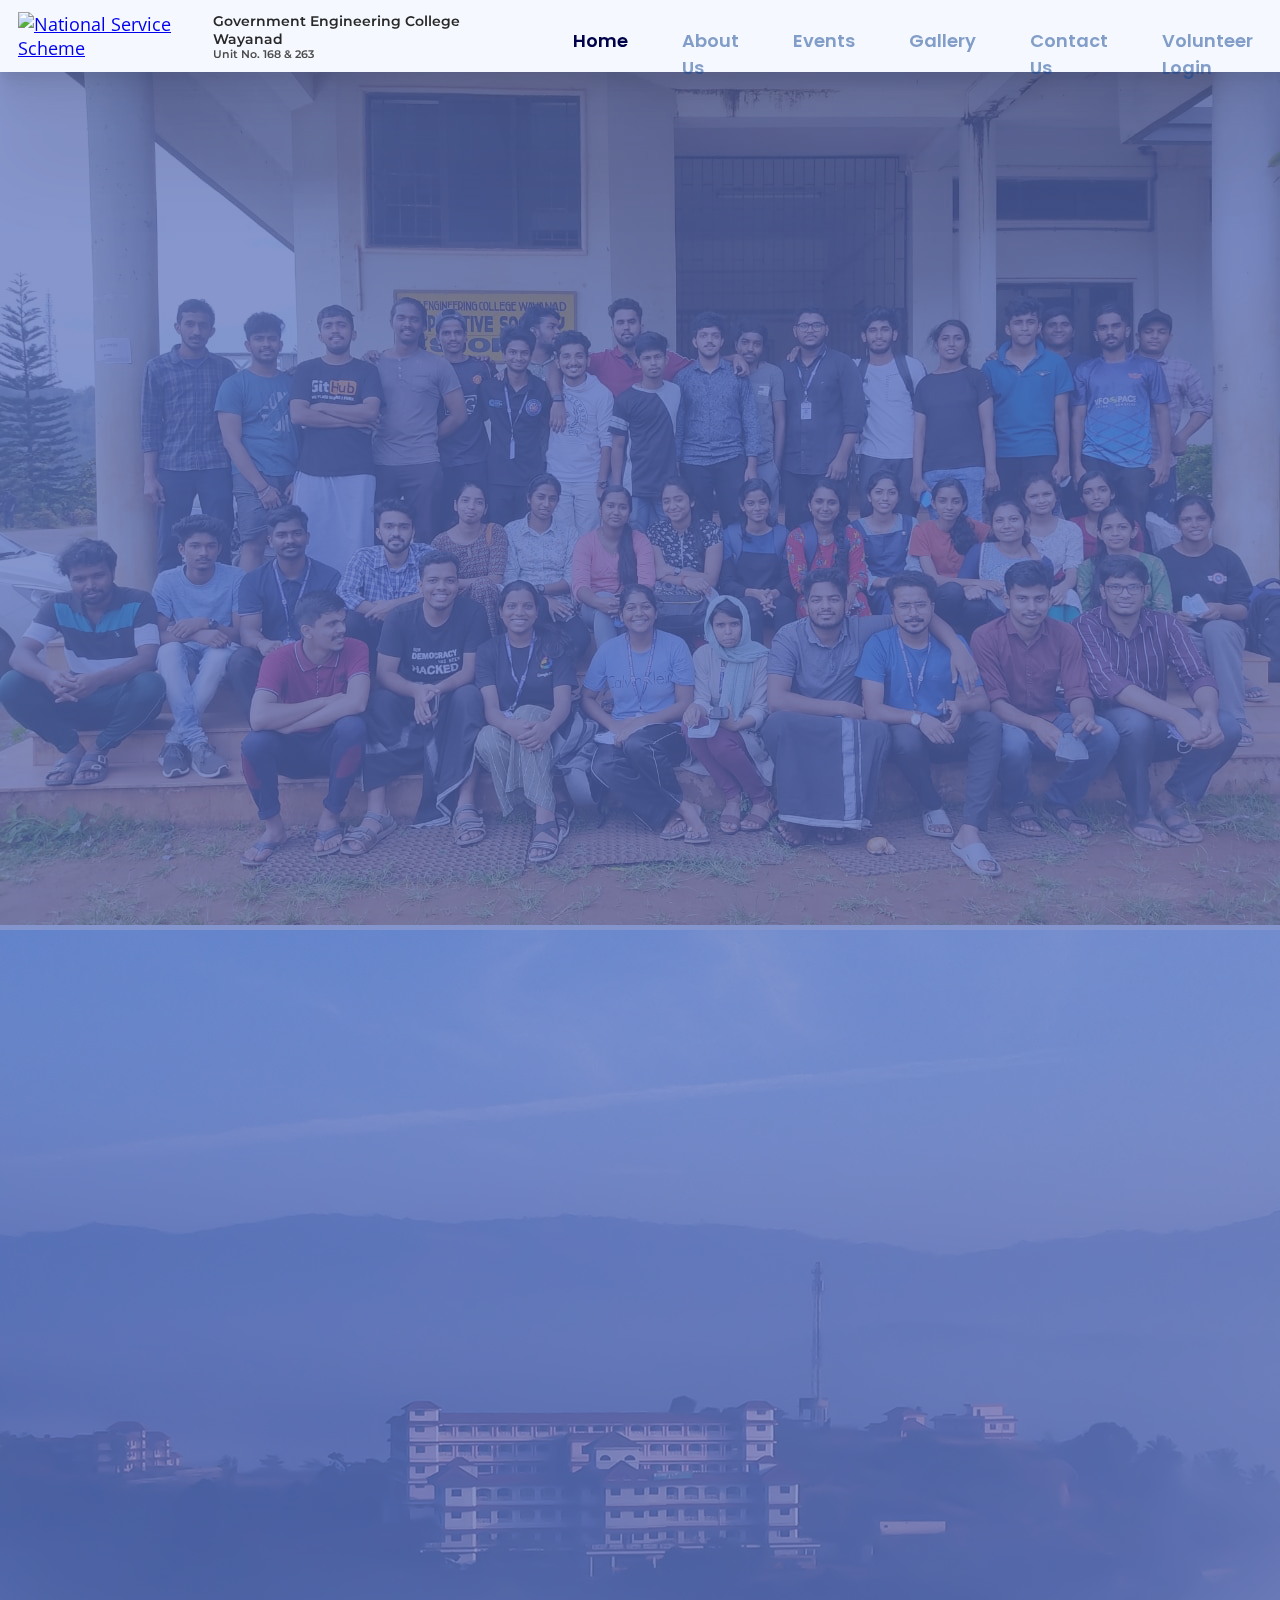
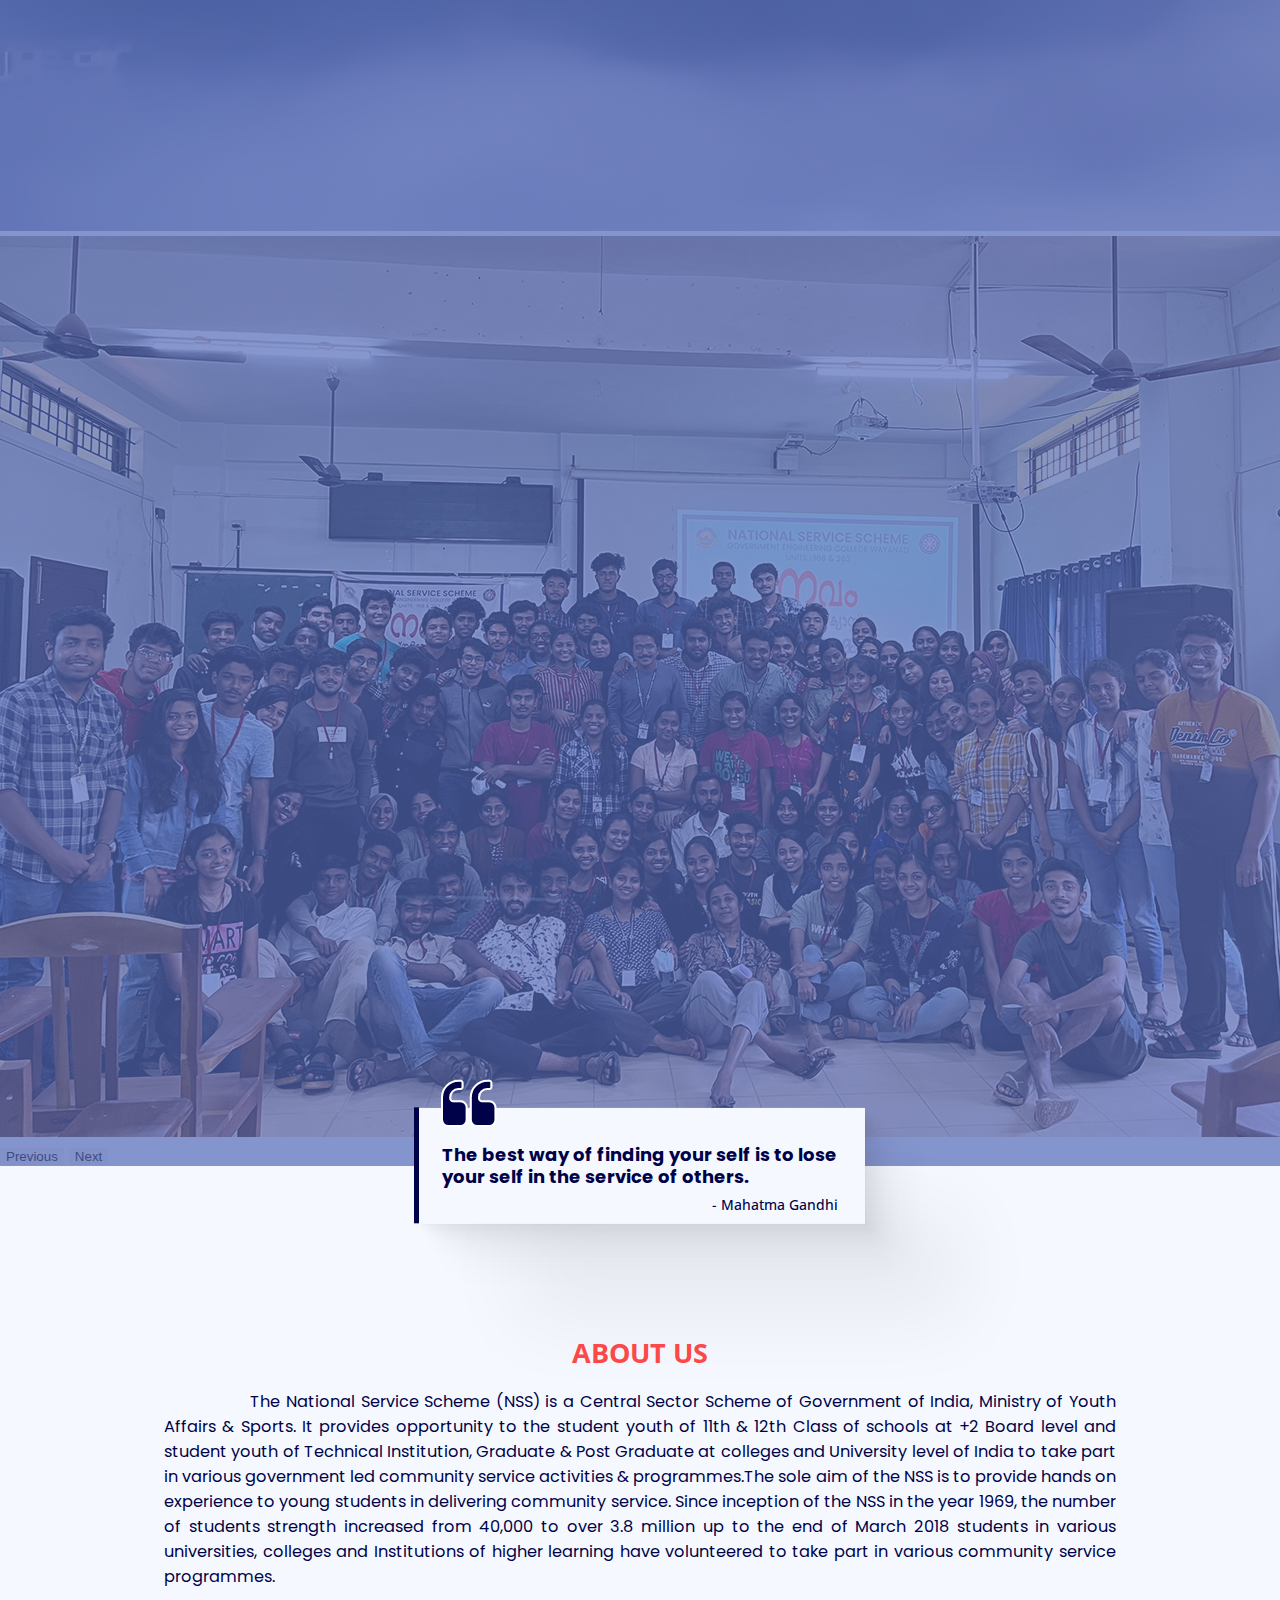
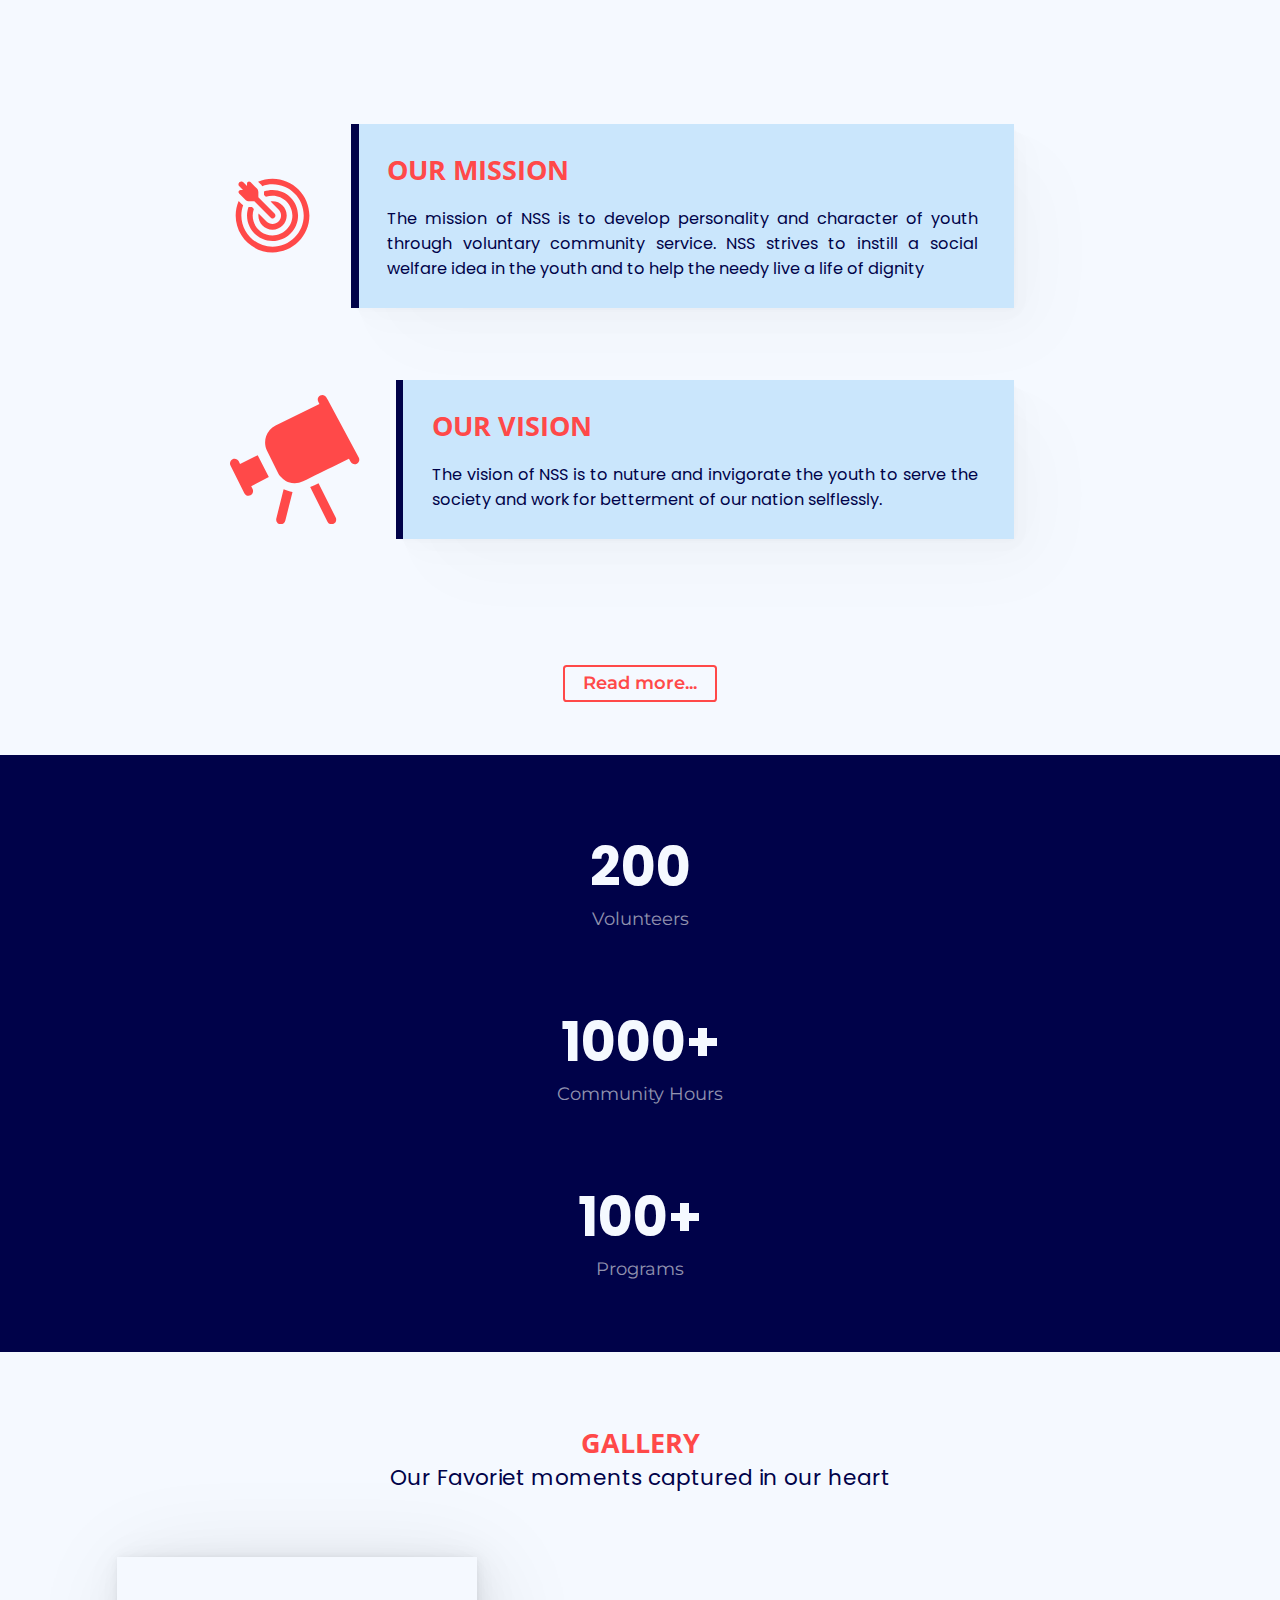
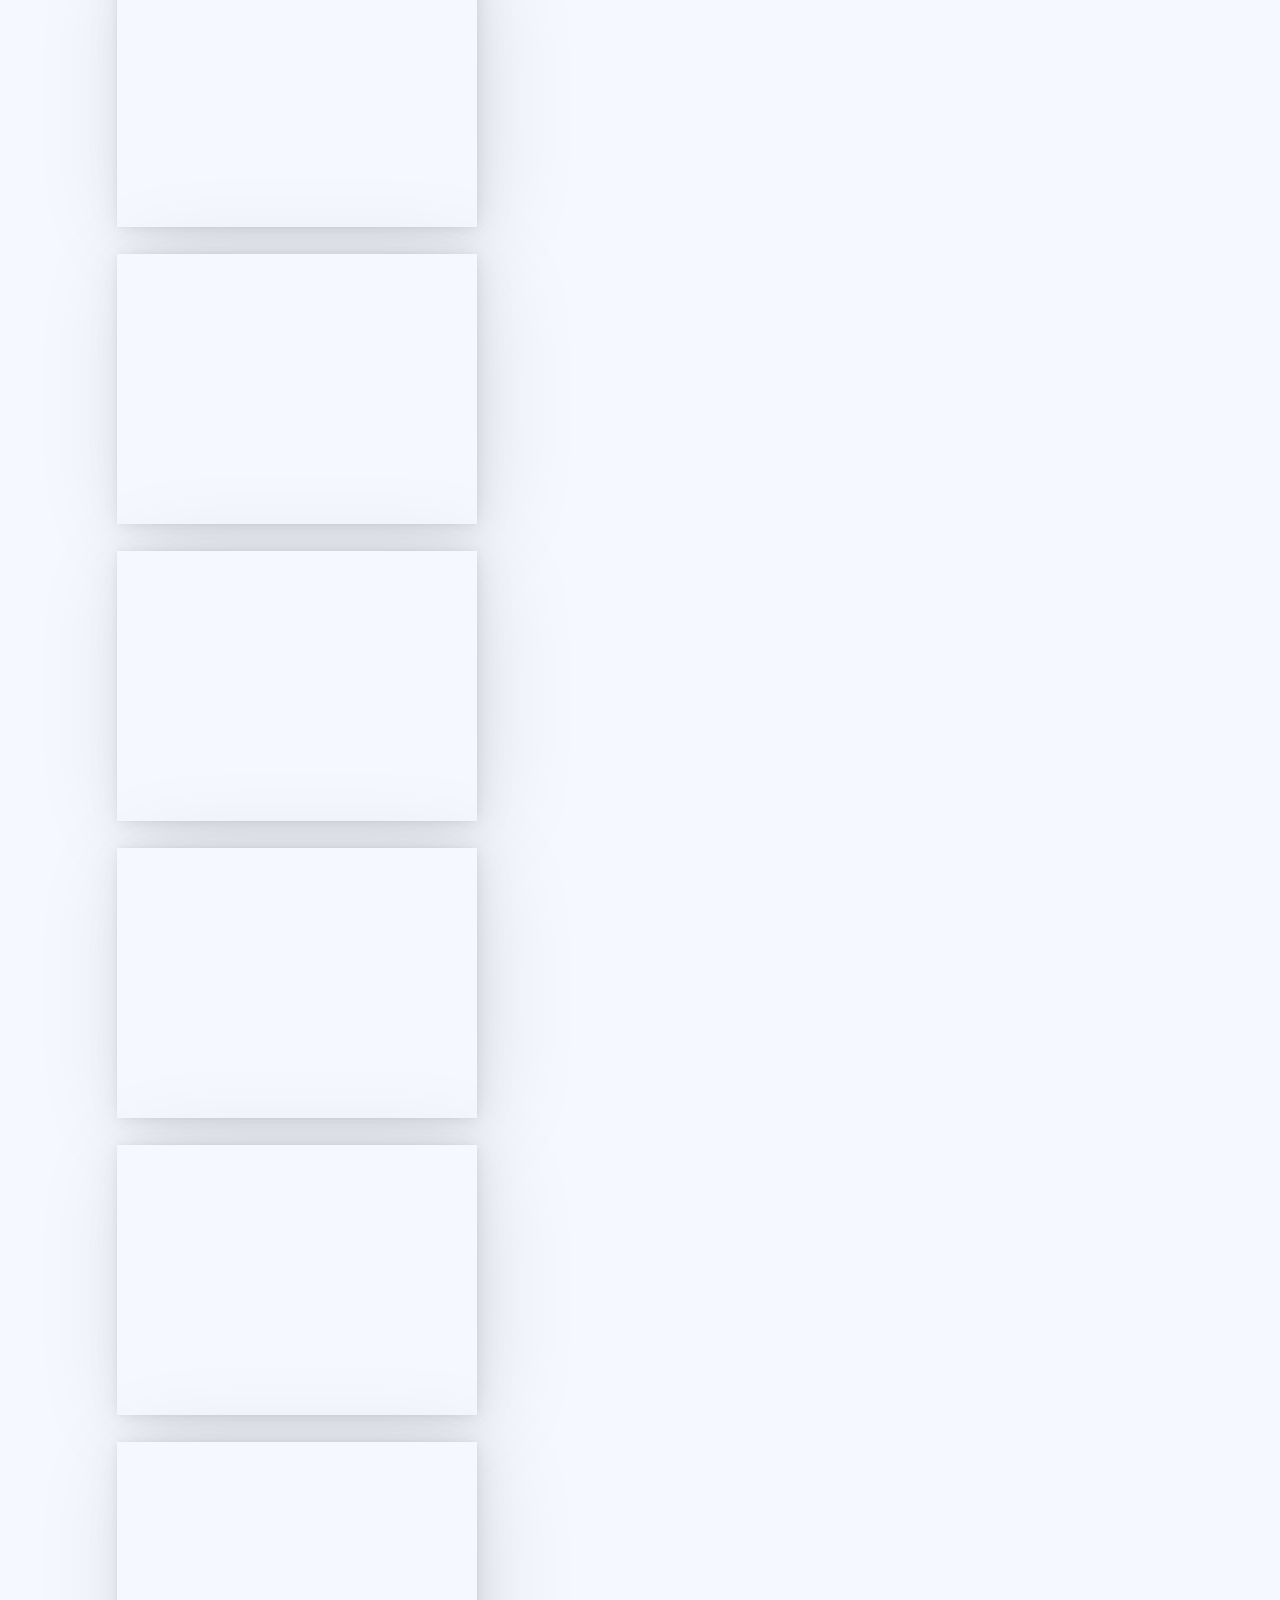
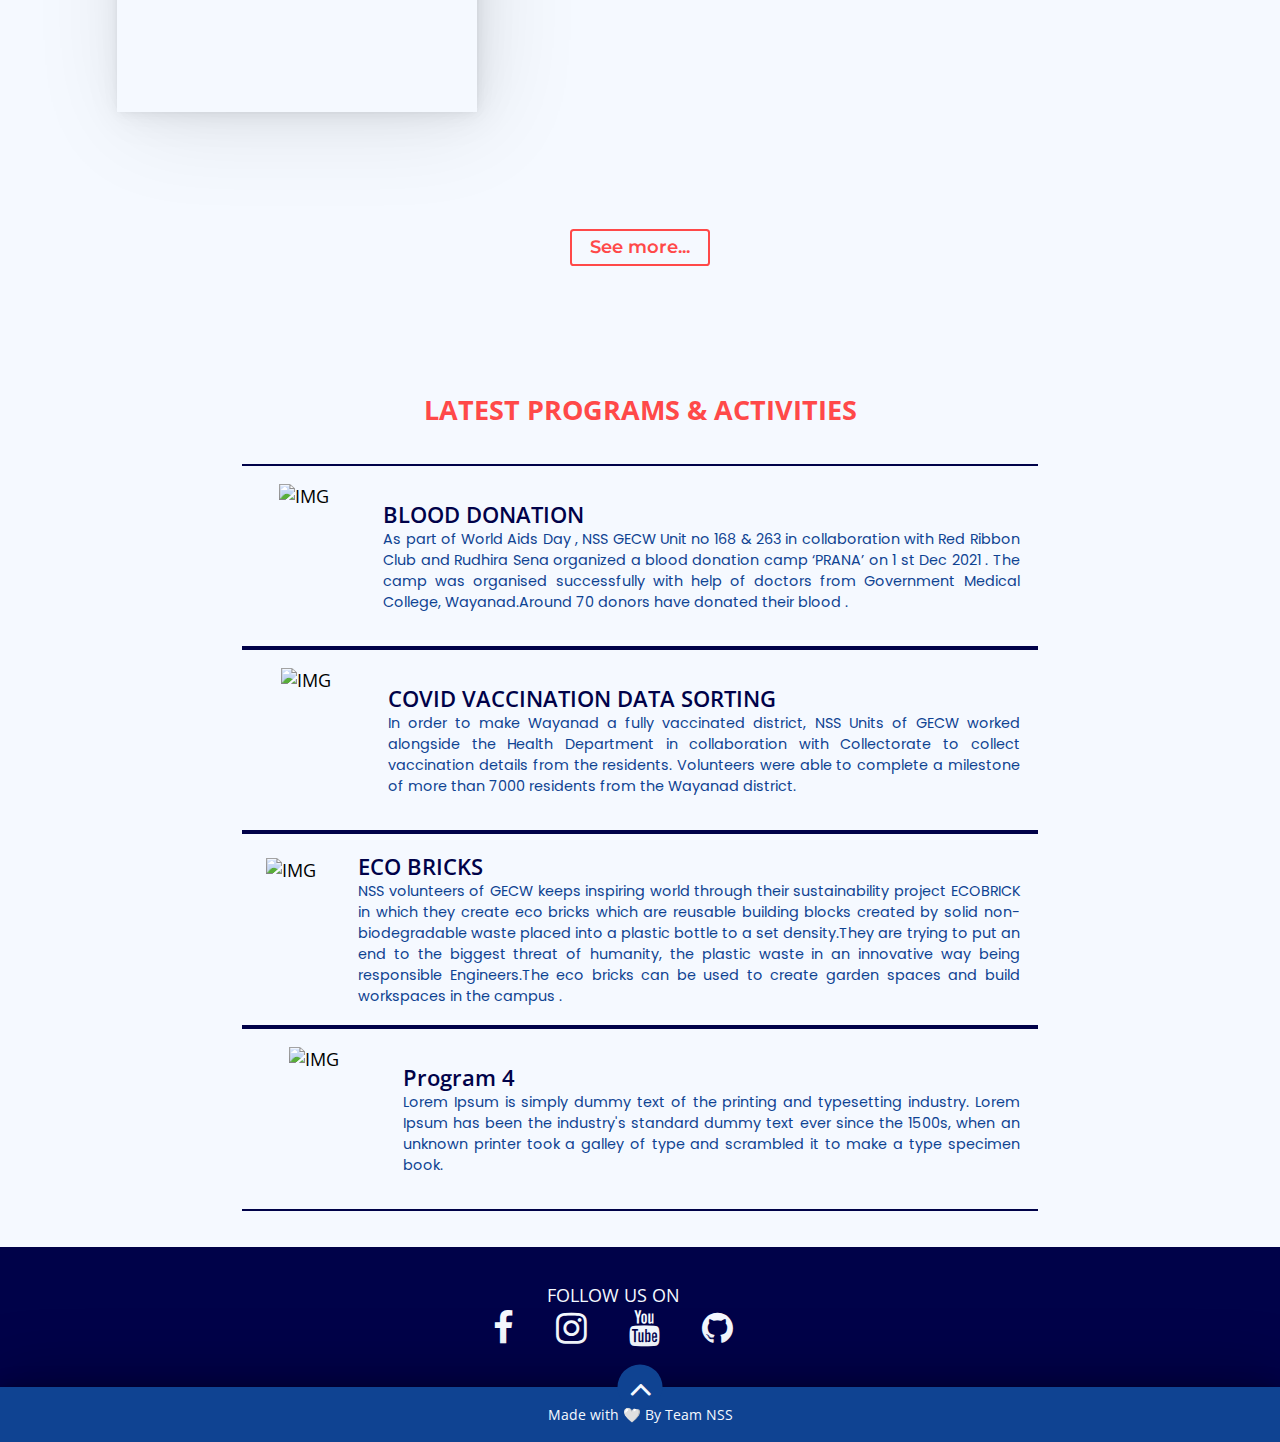
==== commit 4e814c44: "added program 3 content" ====
--- a/index.html
+++ b/index.html
@@ -263,7 +263,7 @@
                             ECO BRICKS
                         </h4>
                         <p>
-                            Lorem Ipsum is simply dummy text of the printing and typesetting industry. Lorem Ipsum has been the industry's standard dummy text ever since the 1500s, when an unknown printer took a galley of type and scrambled it to make a type specimen book.
+                            NSS volunteers of GECW keeps inspiring world through their sustainability project     ECOBRICK  in which they create eco bricks which are reusable building blocks created by solid non-biodegradable waste placed into a plastic bottle to a set density.They are trying to put an end to the biggest threat of humanity, the plastic waste in an innovative way being responsible Engineers.The eco bricks can be used to create garden spaces and  build workspaces in the campus .
                         </p>
                     </div>
                 </div>
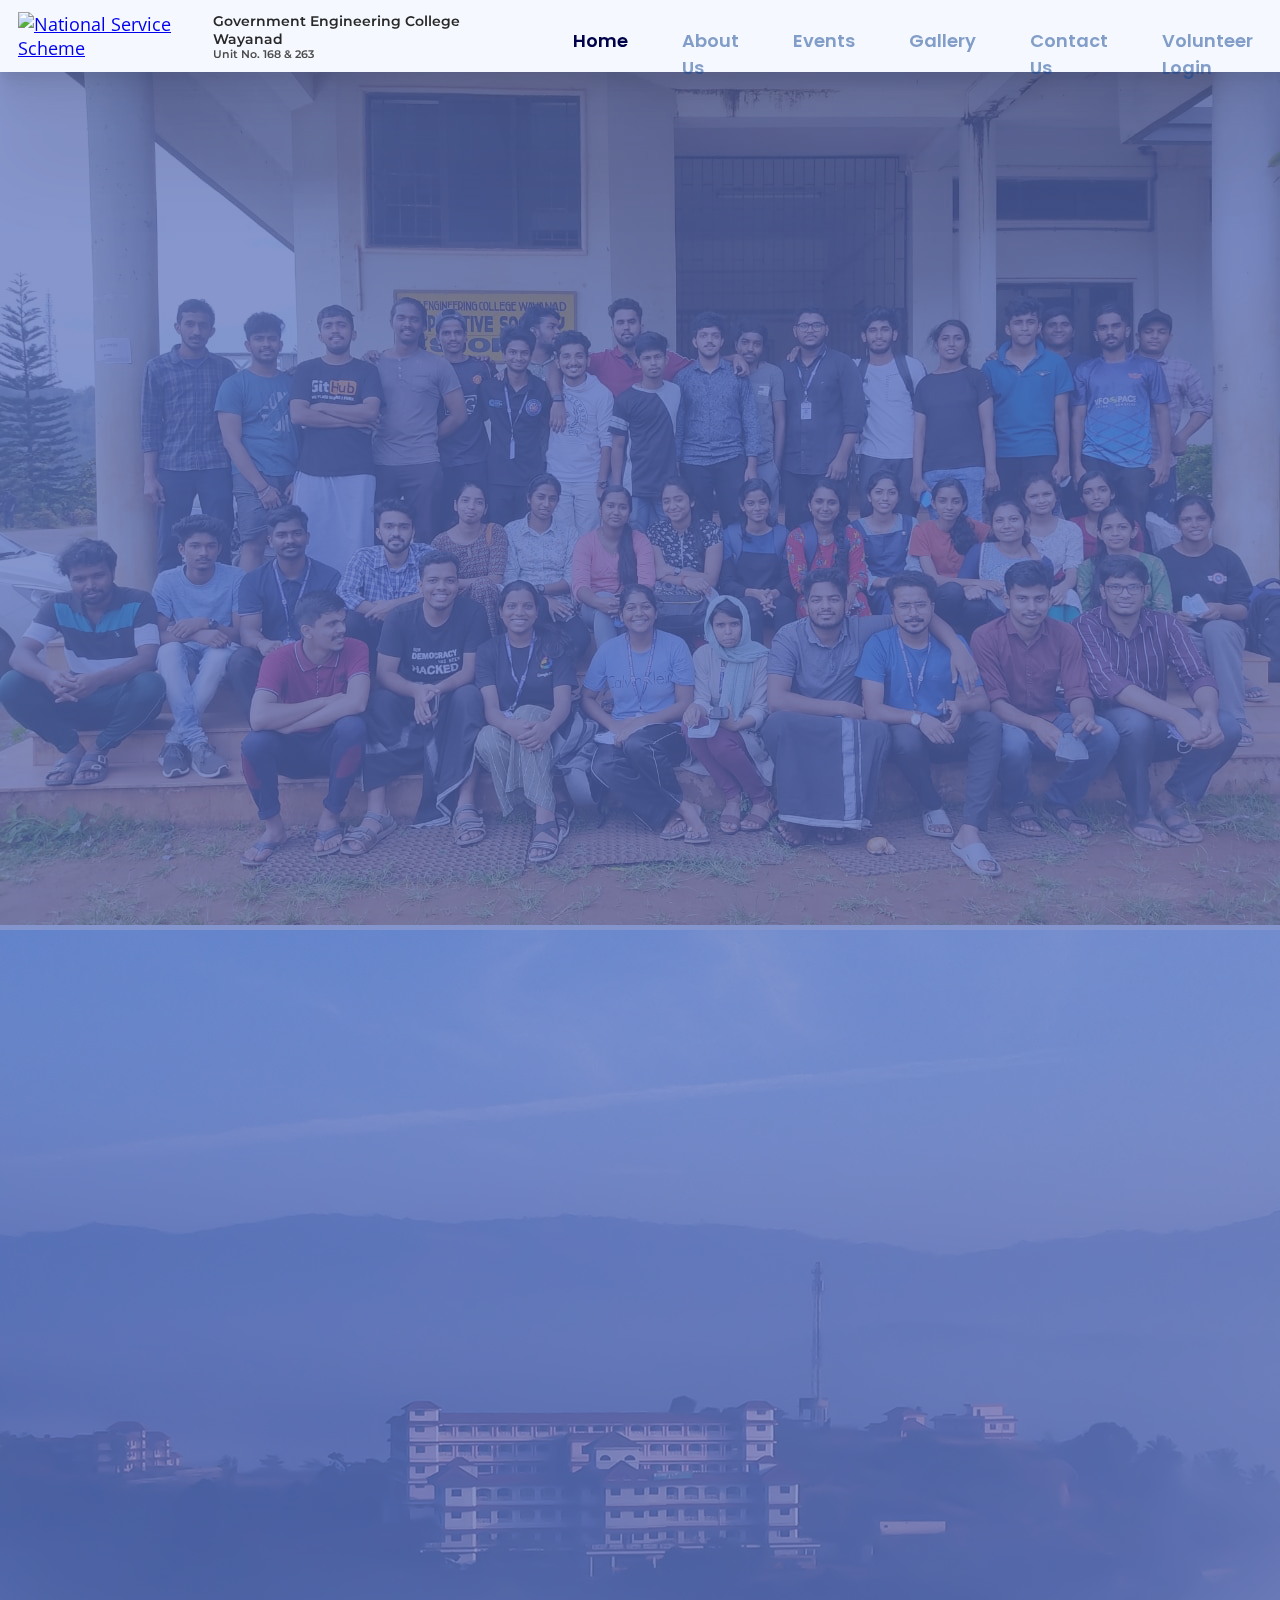
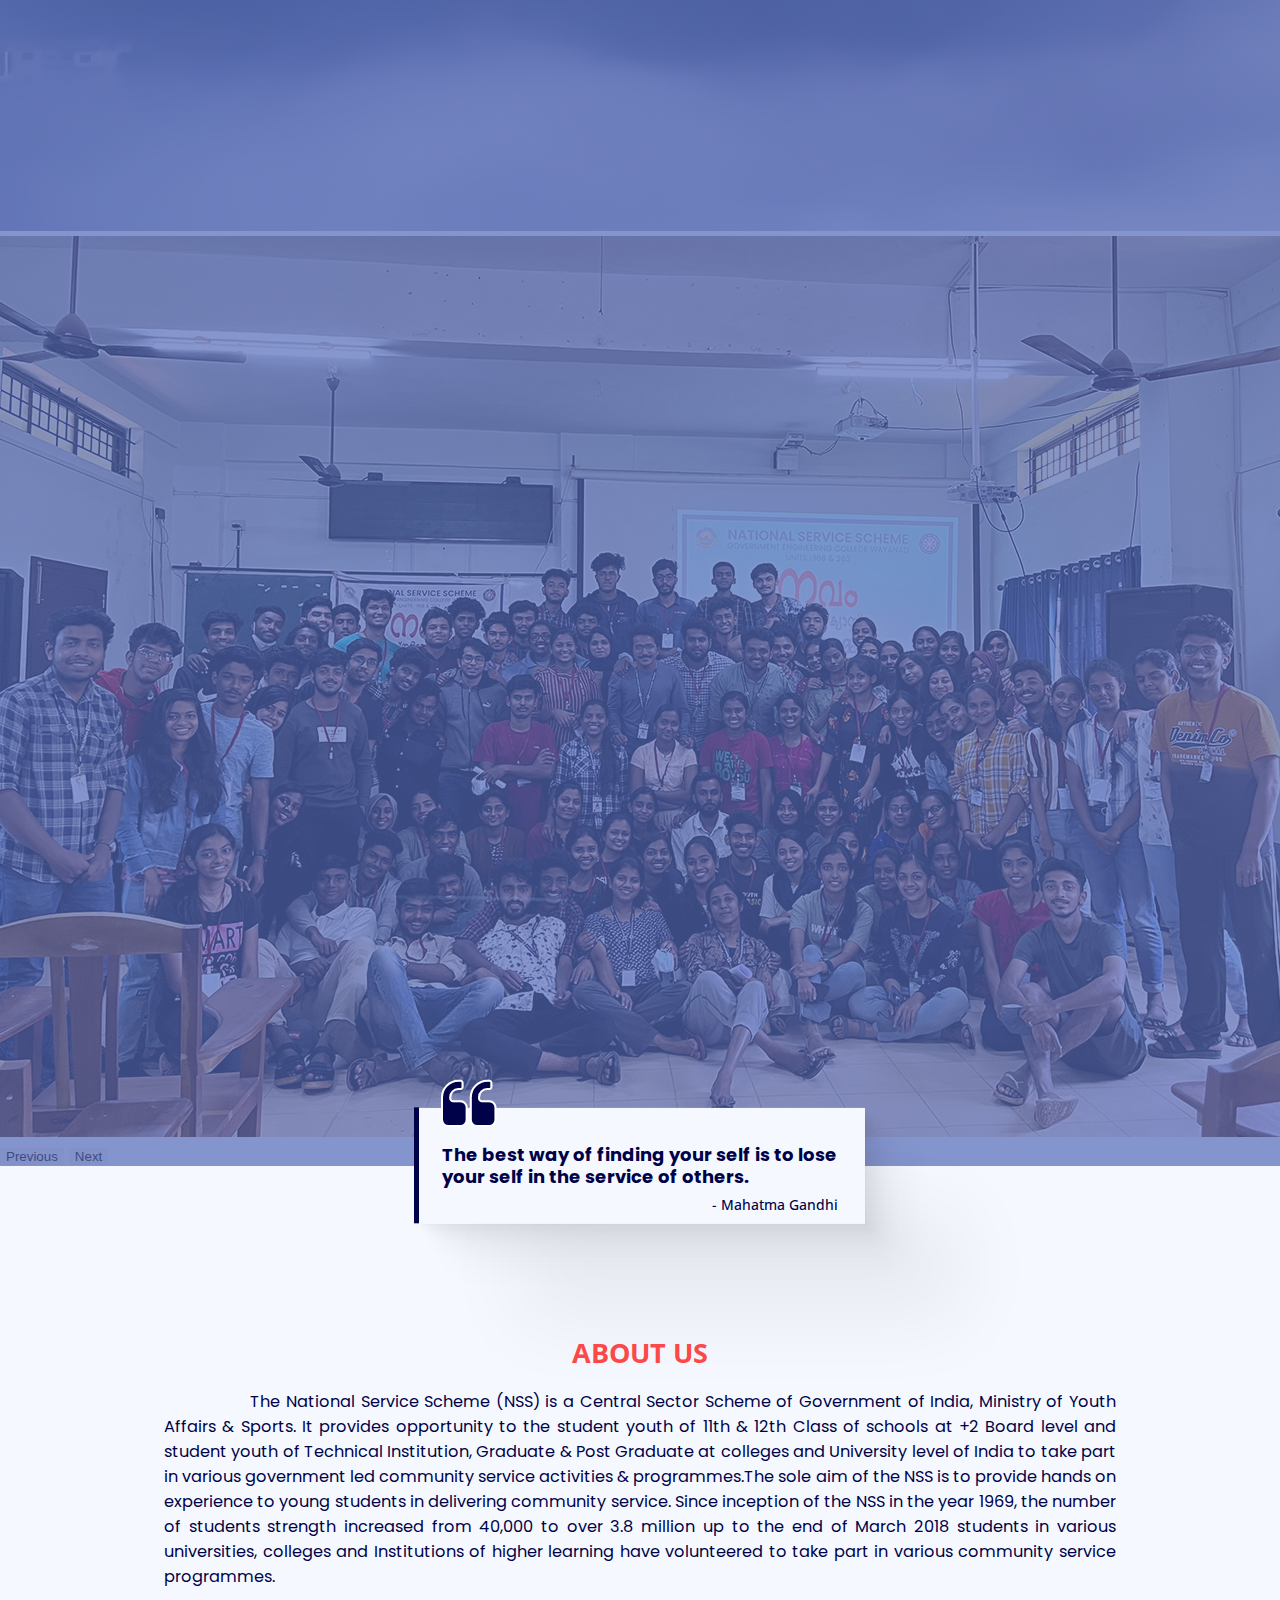
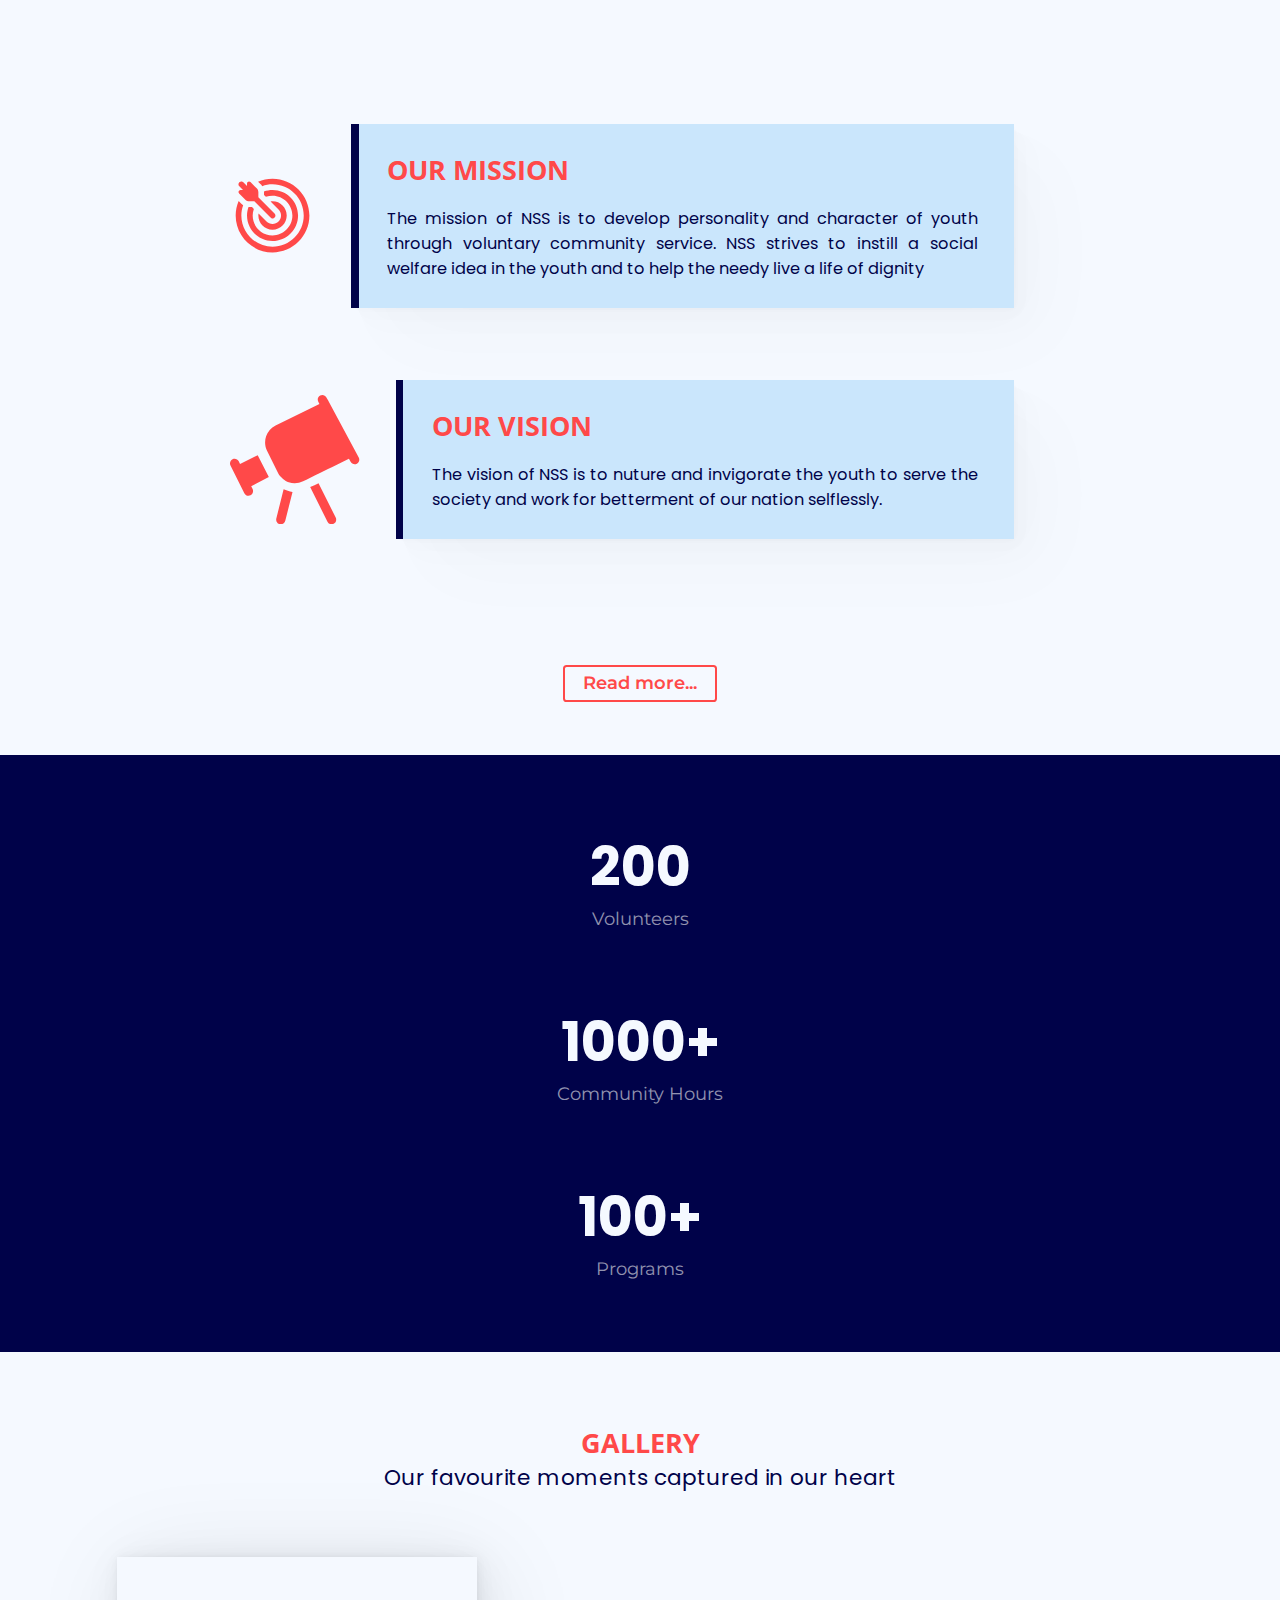
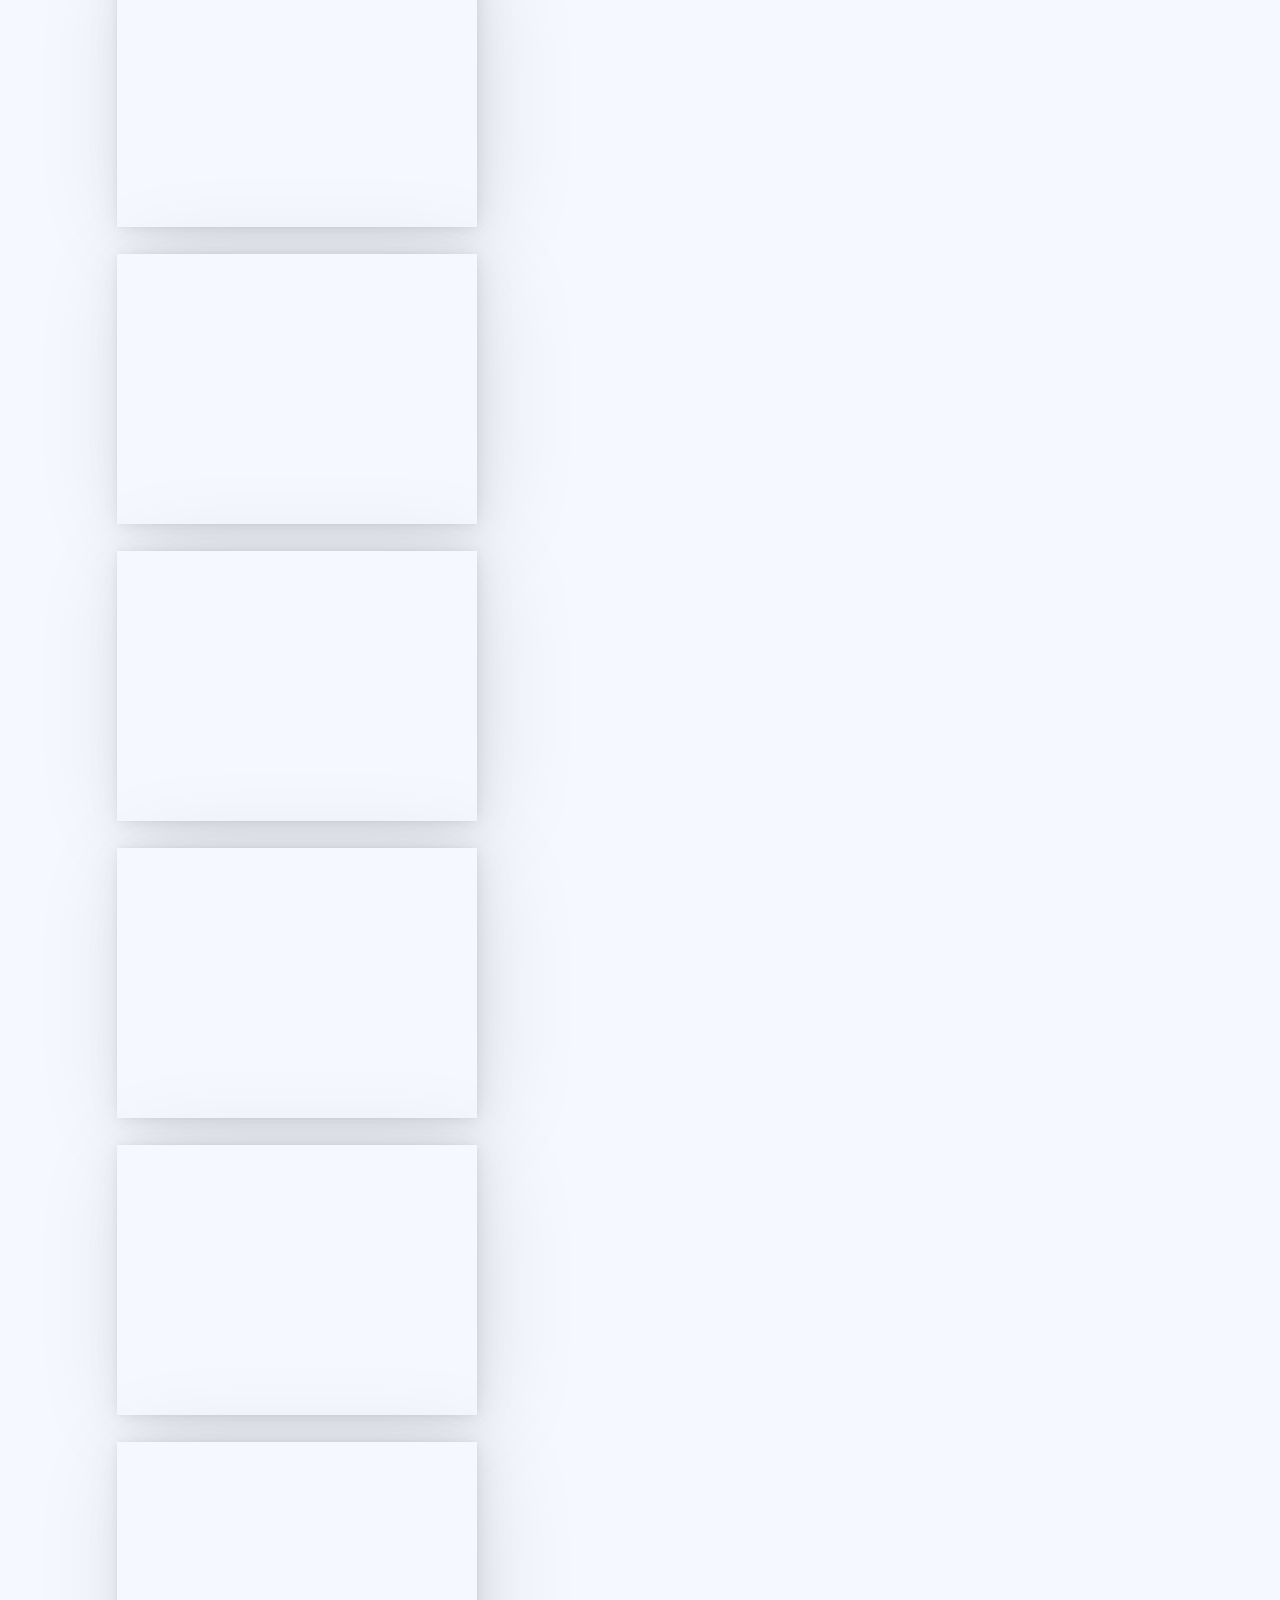
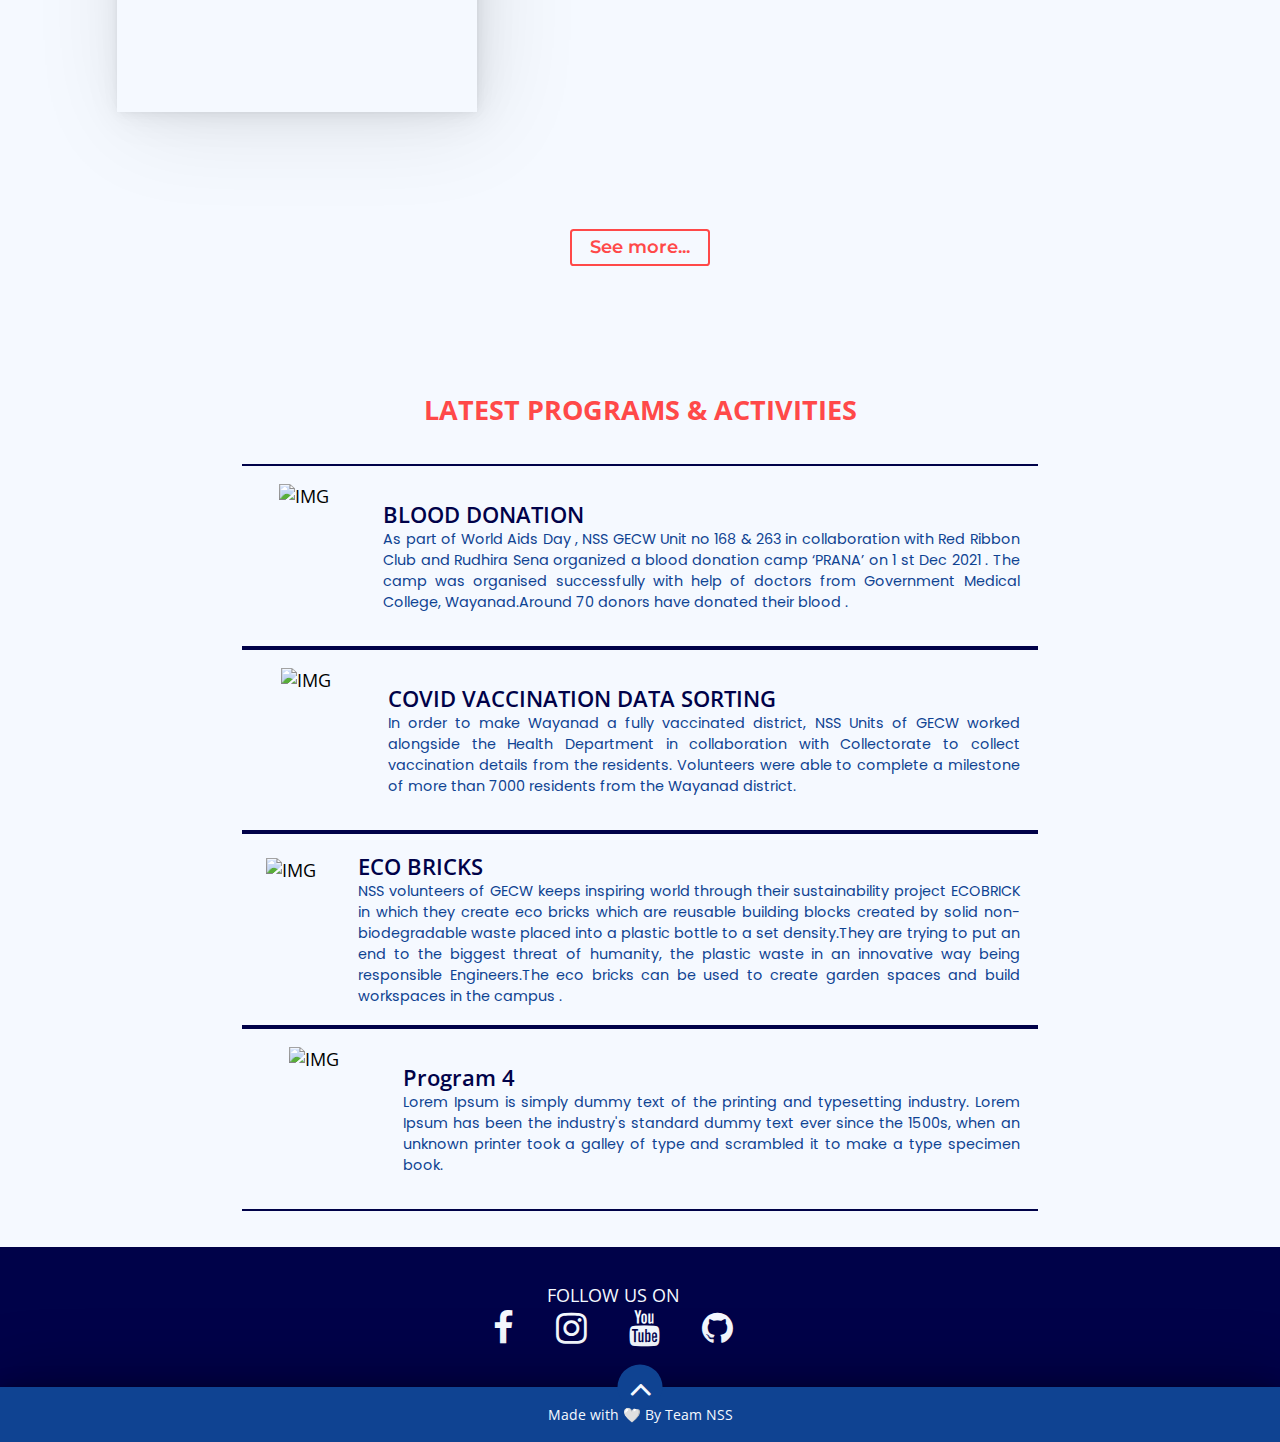
==== commit 3a71190a: "change" ====
--- a/index.html
+++ b/index.html
@@ -164,7 +164,7 @@
                 GALLERY
             </h1>
             <p>
-                Our Favoriet moments  captured in our heart
+                Our favourite moments  captured in our heart
             </p>
         </div>
         <div class="img_boxes row justify-content-center">
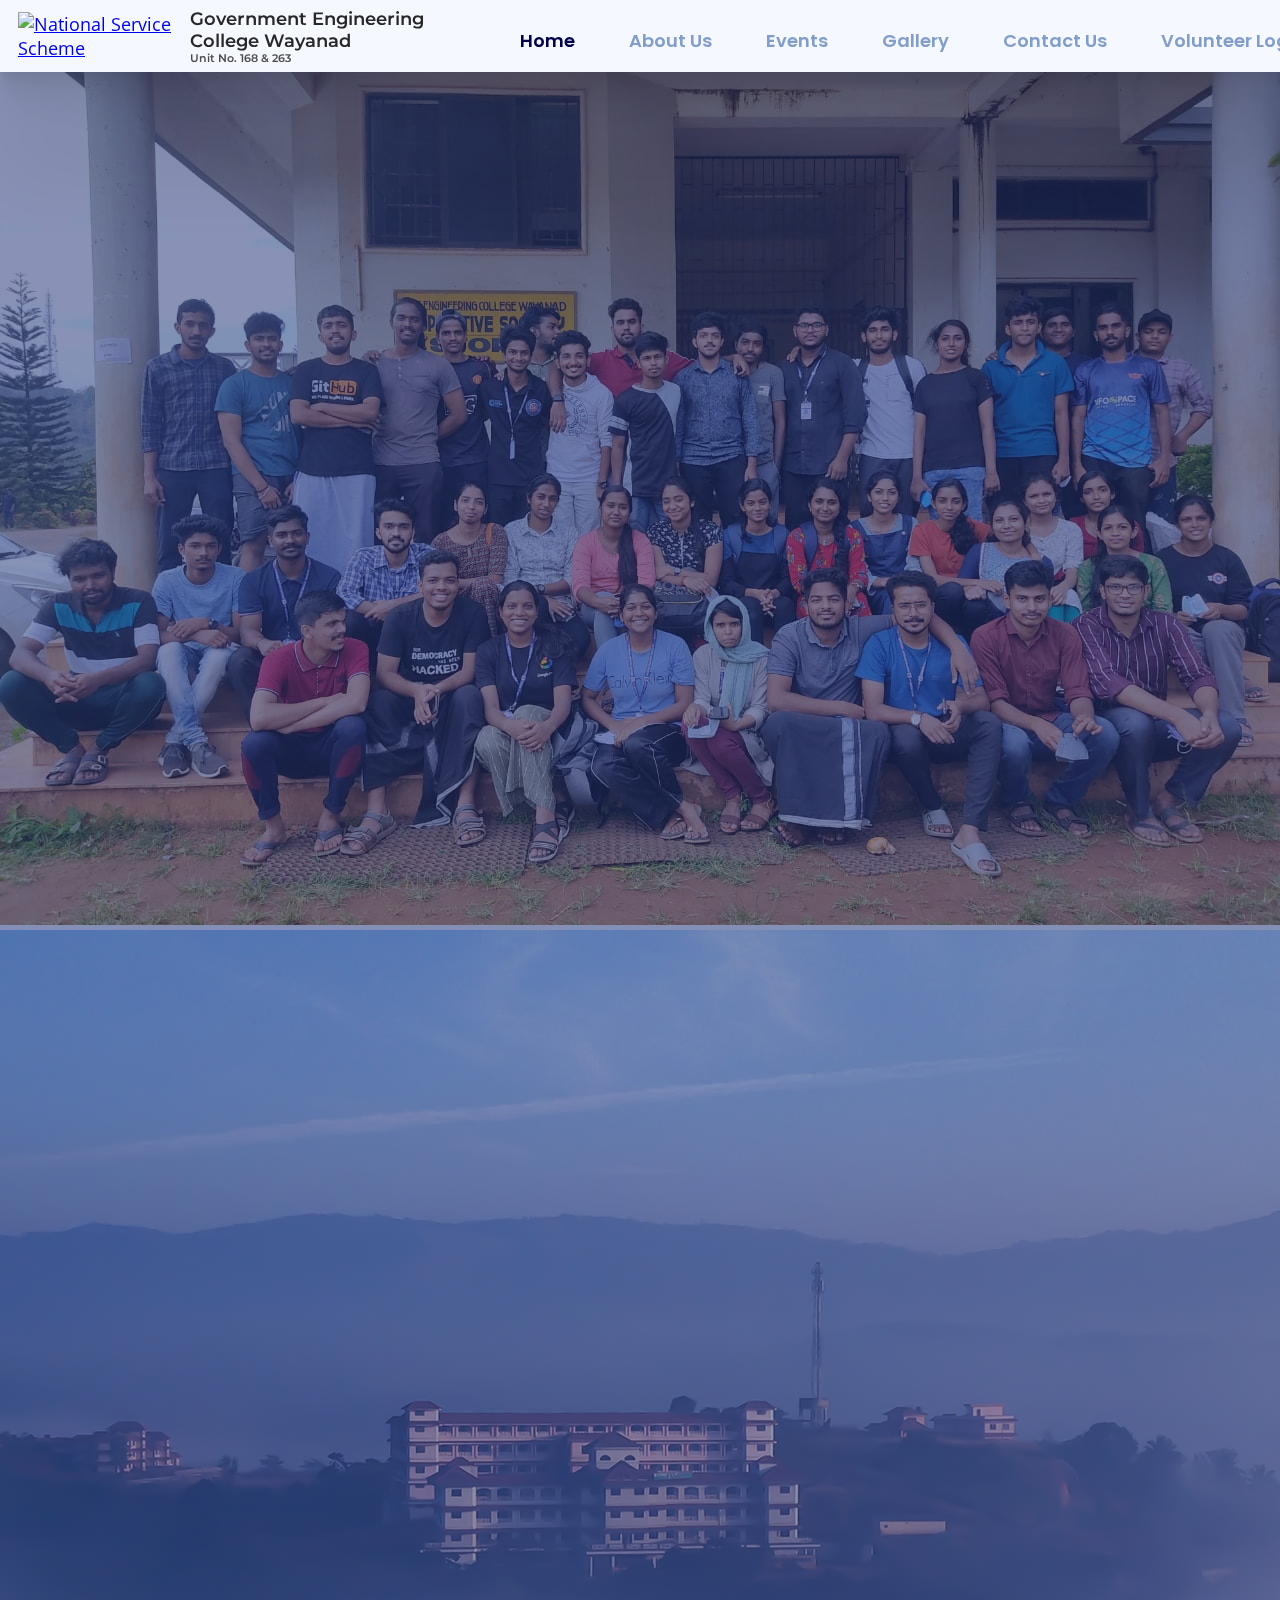
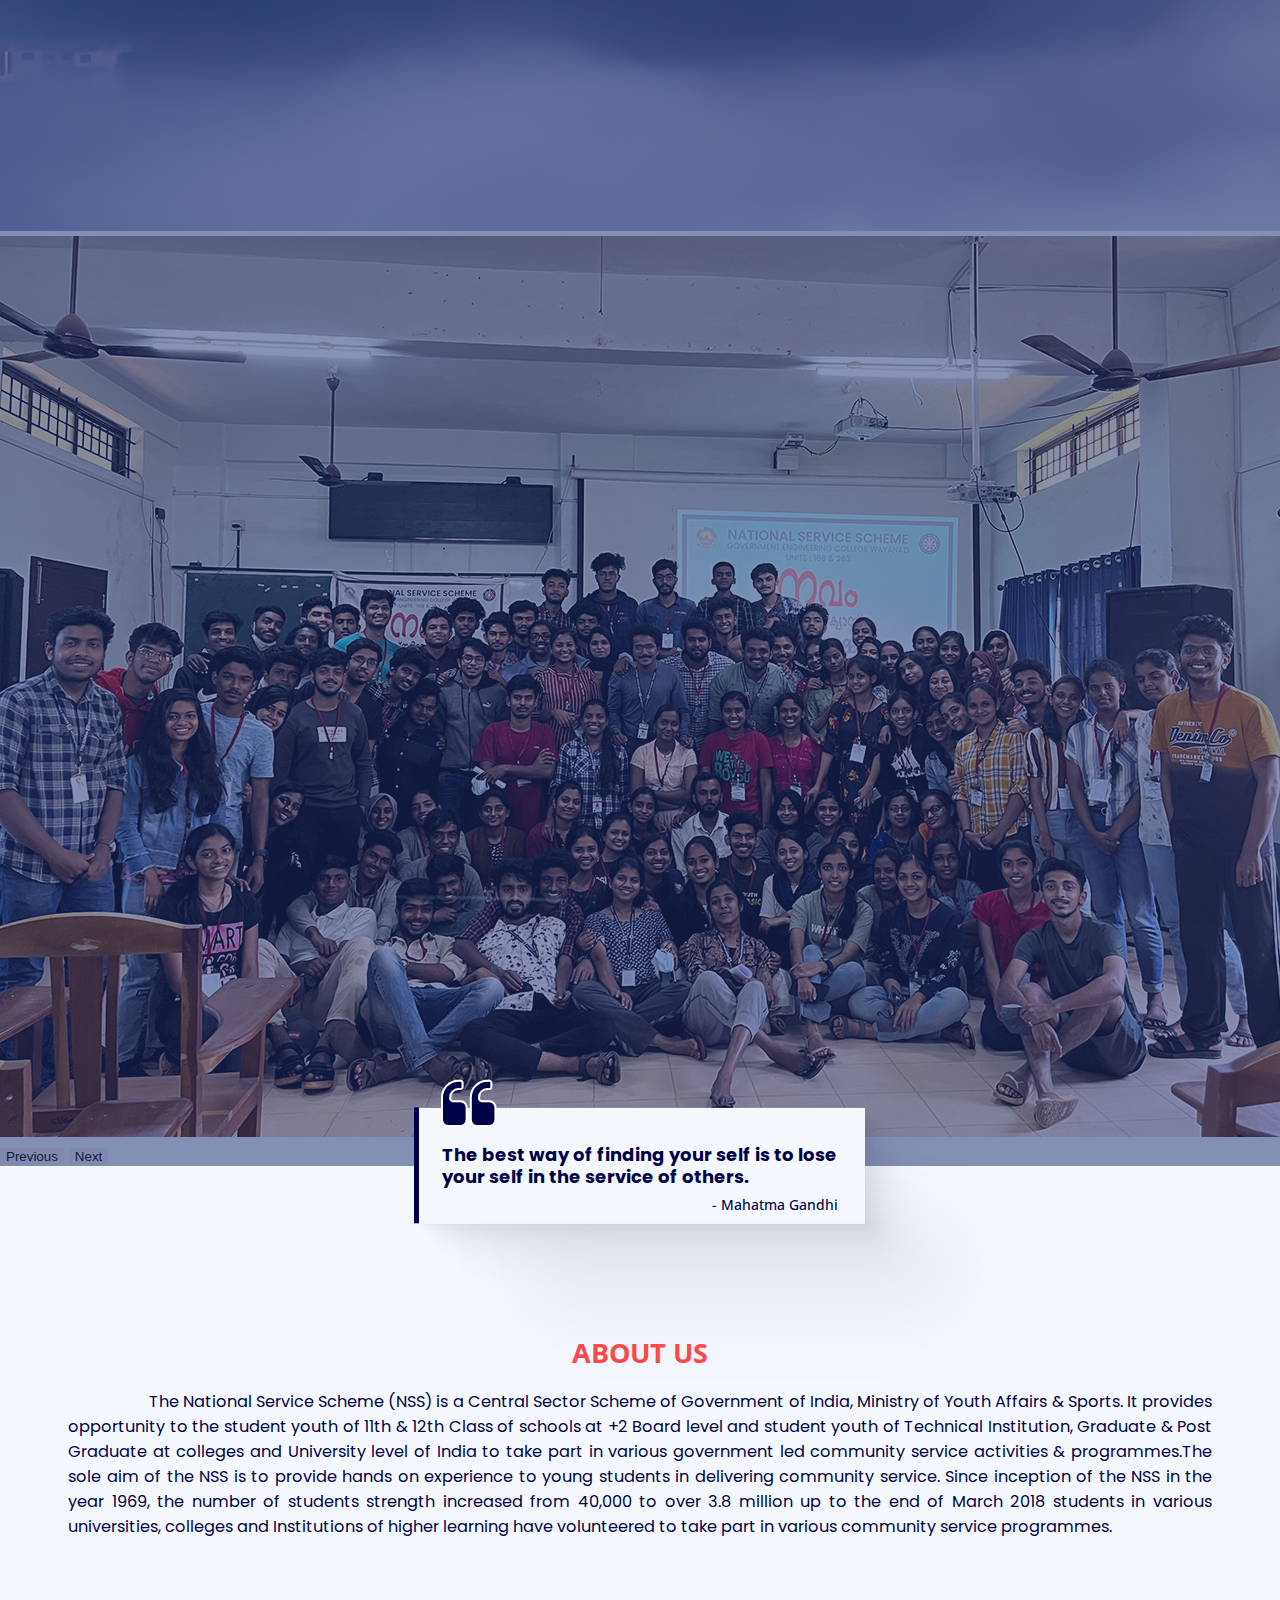
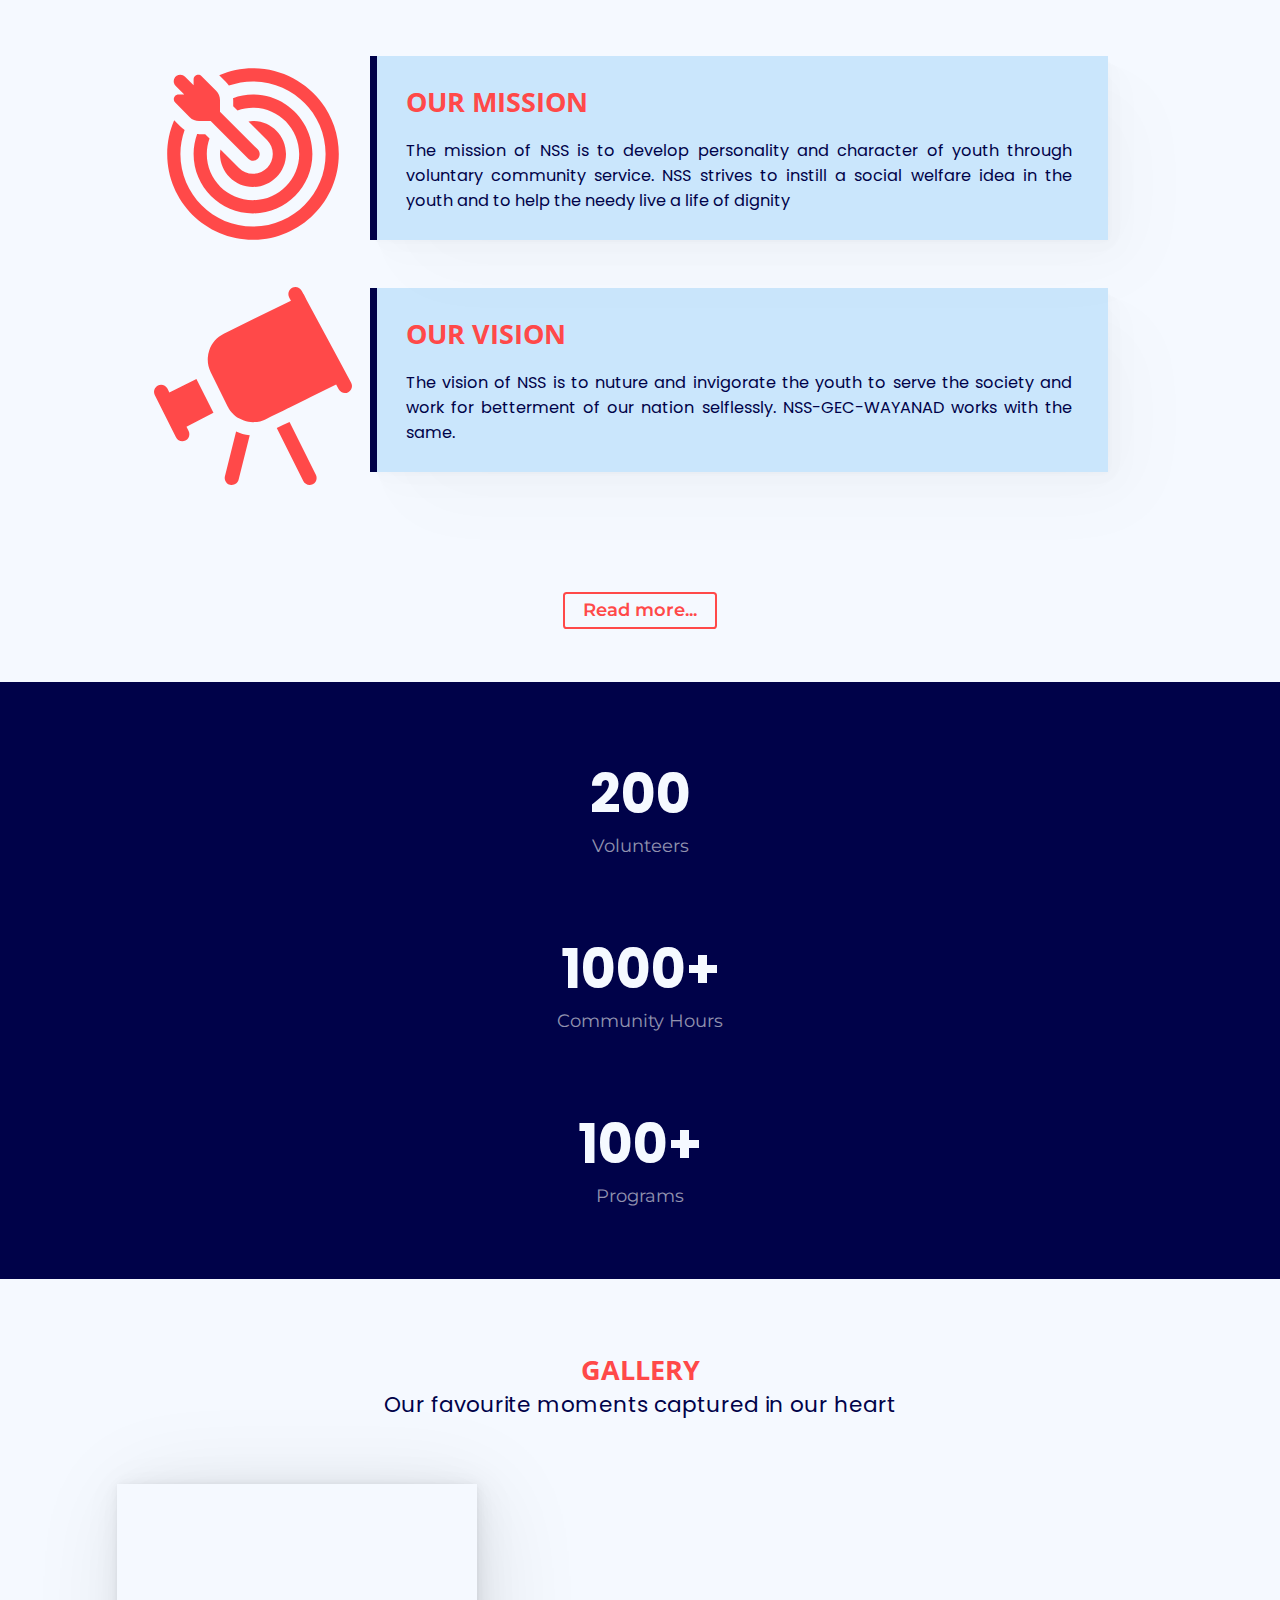
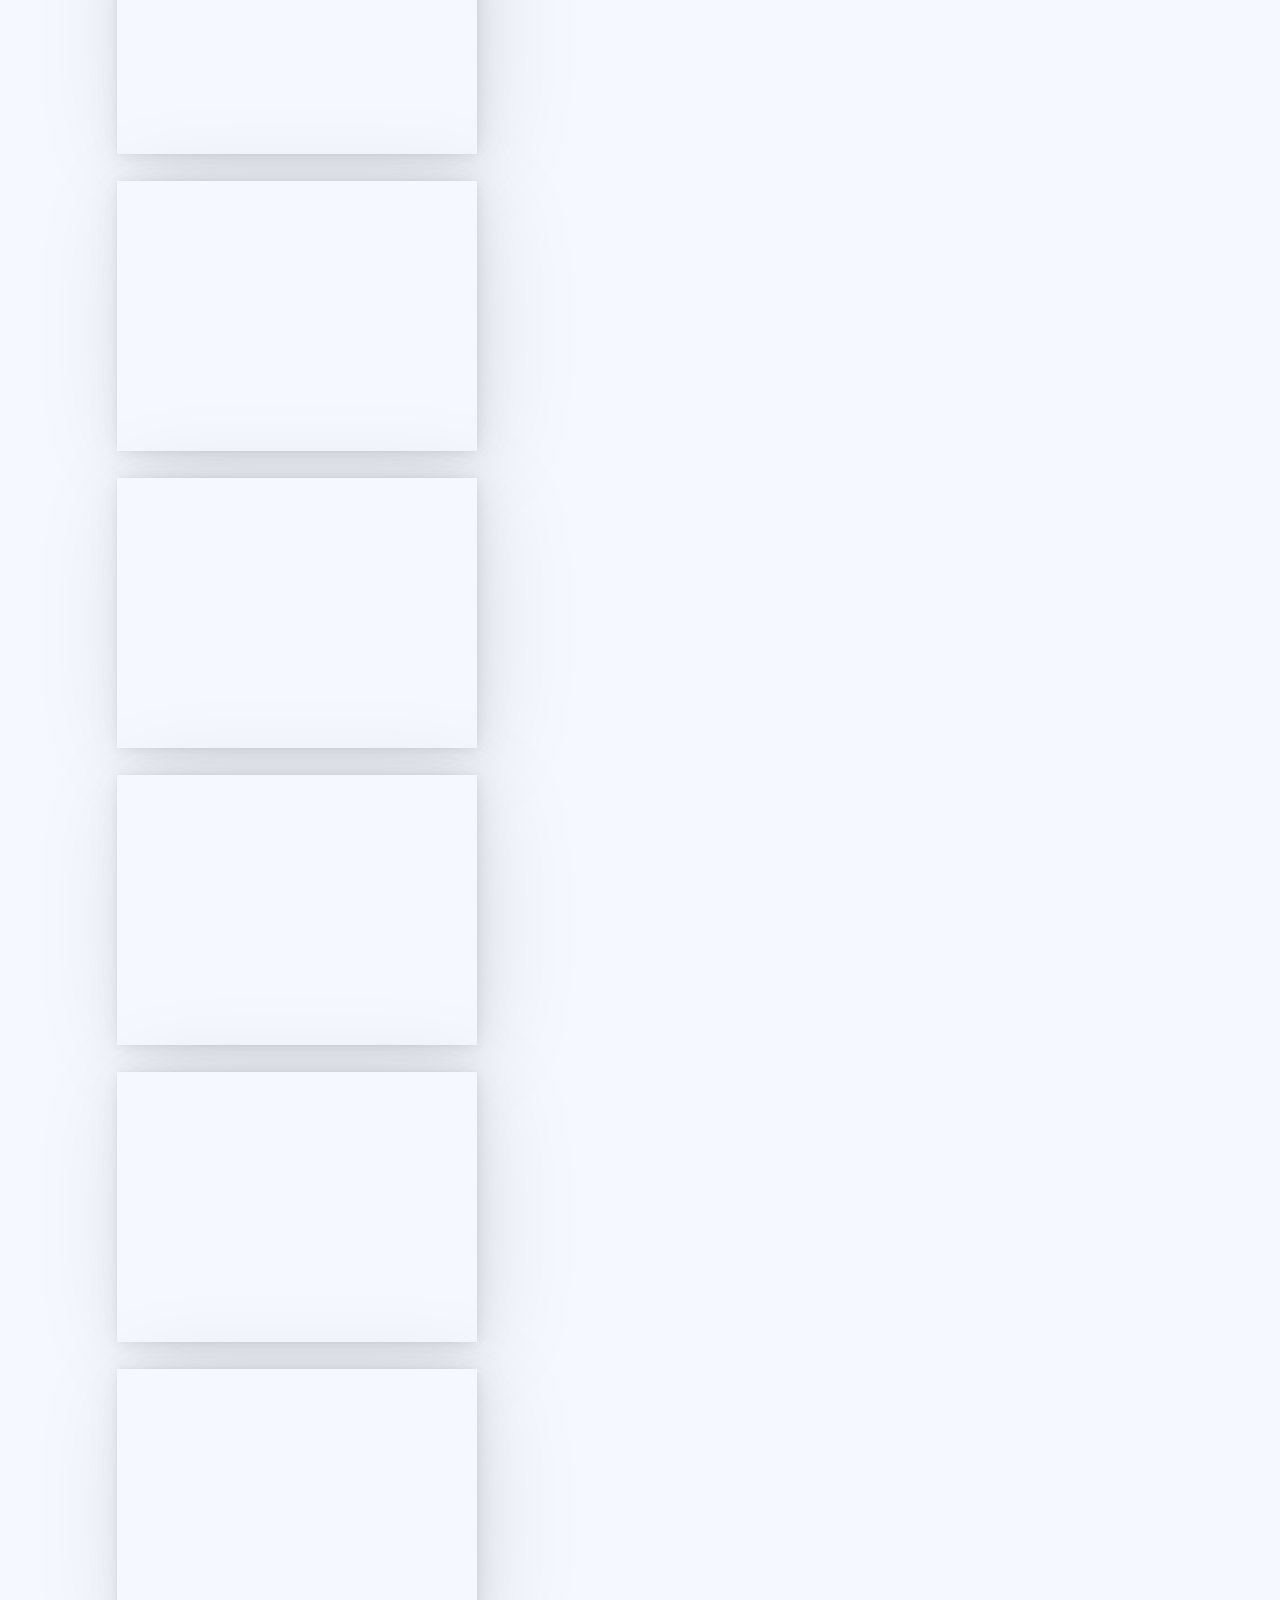
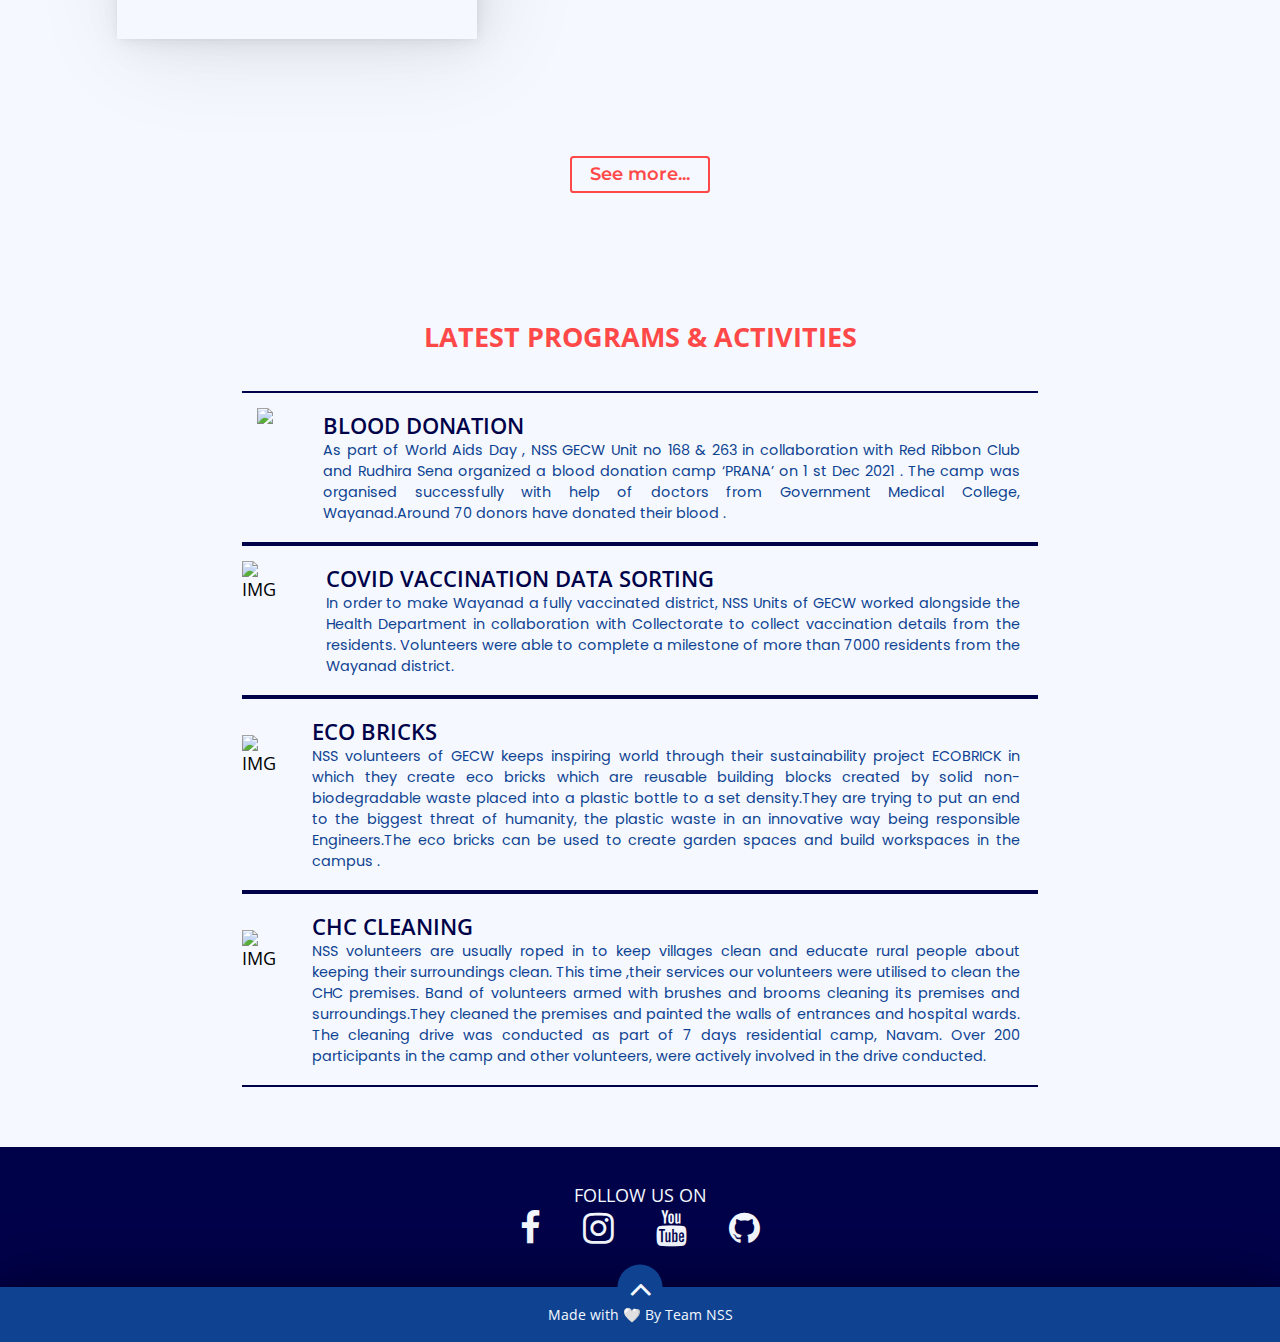
==== commit 23bf92e1: "gallery updated" ====
--- a/index.html
+++ b/index.html
@@ -115,7 +115,7 @@
                     <div class="mv-box">
                         <h2>OUR VISION</h2>
                         <p>
-                    The vision of NSS is to nuture and invigorate the youth to serve the society and work for betterment of our nation  selflessly.
+                            The vision of NSS is to nuture and invigorate the youth to serve the society and work for betterment of our nation selflessly. NSS-GEC-WAYANAD works with the same. 
                         </p>
                     </div>
                 </div>
@@ -126,7 +126,7 @@
         </div>
     </section>
 
-
+<!-- cureent status -->
     <section id="nss_sts">
         <div id="nss_sts_focus"></div>
         <div class="row">
@@ -157,7 +157,7 @@
         </div>
     </section>
 
-
+<!-- Home Gallery -->
     <section id="highlights">
         <div class="head">
             <h1>
@@ -170,47 +170,48 @@
         <div class="img_boxes row justify-content-center">
             <div class="h_box">
                 <div class="h_img">
-                    <img src="https://lh3.googleusercontent.com/[base64]w1407-h938-no?authuser=5" alt="" srcset="">
-                </div>
-                <div class="hbh">
-                    <button class="h_view" onclick="window.location.href='/gallery.html'">View</button>
-                </div>
-            </div>
-            <div class="h_box">
-                <div class="h_img">
-                    <img src="./assets/Images/gallery/DSC05855.JPG" alt="" srcset="">
-                </div>
-                <div class="hbh">
-                    <button class="h_view" onclick="window.location.href='/gallery.html'">View</button>
-                </div>
-            </div>
-            <div class="h_box">
-                <div class="h_img">
-                    <img src="./assets/Images/gallery/DSC06008.JPG" alt="" srcset="">
-                </div>
-                <div class="hbh">
-                    <button class="h_view" onclick="window.location.href='/gallery.html'">View</button>
-                </div>
-            </div>
-            <div class="h_box">
-                <div class="h_img">
-                    <img src="./assets/Images/images.png" alt="" srcset="">
-                </div>
-                <div class="hbh">
-                    <button class="h_view" onclick="window.location.href='/gallery.html'">View</button>
-                </div>
-            </div>
-            <div class="h_box">
-                <div class="h_img">
-                    <img src="./assets/Images/images.png" alt="" srcset="">
-                </div>
-                <div class="hbh">
-                    <button class="h_view" onclick="window.location.href='/gallery.html'">View</button>
-                </div>
-            </div>
-            <div class="h_box">
-                <div class="h_img">
-                    <img src="./assets/Images/volunteers1.jpeg" alt="" srcset="">
+                    <img src="https://lh3.googleusercontent.com/pw/AM-JKLUaNmnIxsjATT-BB0l99CQ92YMxM2caB4NrxktnY7zgqzLDG7vrAtXJAAygORpN4u0iXVRX2luoltvblrDk0LUdSjfmBEfu4BEe5aHLxDcEtaXG7g3HXcAFnHyUOt9TIUS5KF_wNp78R-yMt5x3_KPV=w1371-h914-no?authuser=0" alt="" srcset="">
+                </div>
+                <div class="hbh">
+                    <button class="h_view" onclick="window.location.href='/gallery.html'">View</button>
+                </div>
+            </div>
+            <div class="h_box">
+                <div class="h_img">
+                    <img src="https://lh3.googleusercontent.com/pw/AM-JKLXrJzdVztWxsJyBgy0dwsAOlgYYeNPl9YxacDLt4Os1ZpJm4BT_gsuKIeqN5YTG1Vcc_p3EN1s2T6lzR4I_SwGUwDpZNiEcDdce86fuB04_w8KsWr5yQ0ervb41rYdEiY357SKPHKd6Sr63h_Pd5J8Y=w1371-h914-no?authuser=0" alt="" srcset="">
+                </div>
+                <div class="hbh">
+                    <button class="h_view" onclick="window.location.href='/gallery.html'">View</button>
+                </div>
+            </div>
+            <div class="h_box">
+                <div class="h_img">
+                    <img src="https://lh3.googleusercontent.com/pw/AM-JKLX_UKF7xytIkQEvJgaZ-9-8H0OH_K3lIiWvVVXi2T-g5PEZyz5kiF0FO1keiTGMoEtMhPNbXqYMzR4eBTeJvkoHNKGFrN_elRV_QgHrxD7uxiqPMN6-UXepLivzg8wQQg1ADeoszc-SokGqxs1EqGag=w1371-h914-no?authuser=0" alt="" srcset="">
+                </div>
+                <div class="hbh">
+                    <button class="h_view" onclick="window.location.href='/gallery.html'">View</button>
+                </div>
+            </div>
+            <div class="h_box">
+                <div class="h_img">
+                    <img src="https://lh3.googleusercontent.com/pw/AM-JKLVazqZagSb8m0P5pd7Hg92UhN7UQ8v2LQpC4M7A_LkD3pycqf37A2PJbMWIdcas-YXczMpyRaqz0v-d1CzNkoakln1UUe7k_dVKBznSPvpMAT_uW1upppC-PRD1str4mM_zvo2tvtkqF5Nnt2WWpTpF=w1001-h667-no?authuser=3" alt="" srcset="">
+                </div>
+                <div class="hbh">
+                    <button class="h_view" onclick="window.location.href='/gallery.html'">View</button>
+                </div>
+            </div>
+            <div class="h_box">
+                <div class="h_img">
+                    <img src="https://lh3.googleusercontent.com/pw/AM-JKLXC2Jo6PqCSraq8rwNJg-7KF5EwE5Ult3vy4qX0WPjoTlLBrppEMWSfpfO9bPWW3wMxzXH7ePfBhdpW9HD6P72UnDnd3G9-mY96S0Mq_hQVeRQfEPgxGdQ2pFNF3Ql_gA_Wfx7IRLDpZYOmWJD0Ala0=w1407-h938-no?authuser=5" data-full="https://lh3.googleusercontent.com/pw/AM-JKLXC2Jo6PqCSraq8rwNJg-7KF5EwE5Ult3vy4qX0WPjoTlLBrppEMWSfpfO9bPWW3wMxzXH7ePfBhdpW9HD6P72UnDnd3G9-mY96S0Mq_hQVeRQfEPgxGdQ2pFNF3Ql_gA_Wfx7IRLDpZYOmWJD0Ala0=w1407-h938-no?authuser=5" alt="" srcset="">
+                </div>
+
+                <div class="hbh">
+                    <button class="h_view" onclick="window.location.href='/gallery.html'">View</button>
+                </div>
+            </div>
+            <div class="h_box">
+                <div class="h_img">
+                    <img src="https://lh3.googleusercontent.com/pw/AM-JKLW-6ghU8sjeEreX3zaVe5kGexKQqU-canyapOdtQwHXvjJOOf1_mHzWNjViBSm92gbIfXm-j4cUGscAuwW3rAEKxEG6ujn6AjmuhsC1RAO4l2_L-R0du25Ke8AtWmBgwoSc1-j9YzigJgym9m07qPV2=w1280-h901-no?authuser=0" alt="" srcset="">
                 </div>
                 <div class="hbh">
                     <button class="h_view" onclick="window.location.href='/gallery.html'">View</button>
@@ -221,7 +222,7 @@
             <button id="smore" onclick="window.location.href='/gallery.html'">See more...</button>
         </div>
     </section>
-
+<!-- Latest programs and activities -->
     </section>
     <section id="latest">
         <div class="lp">
@@ -231,101 +232,102 @@
             <div class="hts_prg">
                 <div class="prgs">
                     <div class="prg_img">
-                        <img src="./assets/Images/images.png" alt="IMG" srcset="">
+                        <img src="https://lh3.googleusercontent.com/pw/AM-JKLWaI4WtyrW8WXTbLrwr90HuCJ73FrTeS5rjb4URMdjVOrshwRW8HyISLr1MBlLHNTMId__zA659Ks7rT4Nco8SCeIZqdWY_PoiWNKlUJq3mKZaeqHIeuuXesGD-p6nLRytPMUJP5hqN9JczpcqkT0RF=w543-h667-no?authuser=3" srcset="">
                     </div>
                     <div class="prg_text">
                         <h4>
-                            BLOOD DONATION 
+                        BLOOD DONATION 
                         </h4>
                         <p>
-                            As part of World Aids Day , NSS GECW Unit no 168 & 263  in collaboration with Red Ribbon Club and Rudhira Sena organized a blood donation camp ‘PRANA’  on 1 st Dec  2021 . The camp was organised successfully with help of doctors from Government Medical College, Wayanad.Around 70 donors have donated their blood .
+                        As part of World Aids Day , NSS GECW Unit no 168 & 263  in collaboration with Red Ribbon Club and Rudhira Sena organized a blood donation camp ‘PRANA’  on 1 st Dec  2021 . The camp was organised successfully with help of doctors from Government Medical College, Wayanad.Around 70 donors have donated their blood .
                         </p>
                     </div>
                 </div>
                 <div class="prgs">
                     <div class="prg_img">
-                        <img src="./assets/Images/images.png" alt="IMG" srcset="">
+                        <img src="https://lh3.googleusercontent.com/pw/AM-JKLXC2Jo6PqCSraq8rwNJg-7KF5EwE5Ult3vy4qX0WPjoTlLBrppEMWSfpfO9bPWW3wMxzXH7ePfBhdpW9HD6P72UnDnd3G9-mY96S0Mq_hQVeRQfEPgxGdQ2pFNF3Ql_gA_Wfx7IRLDpZYOmWJD0Ala0=w1407-h938-no?authuser=5" data-full="https://lh3.googleusercontent.com/pw/AM-JKLXC2Jo6PqCSraq8rwNJg-7KF5EwE5Ult3vy4qX0WPjoTlLBrppEMWSfpfO9bPWW3wMxzXH7ePfBhdpW9HD6P72UnDnd3G9-mY96S0Mq_hQVeRQfEPgxGdQ2pFNF3Ql_gA_Wfx7IRLDpZYOmWJD0Ala0=w1407-h938-no?authuser=5" alt="IMG" srcset="">
                     </div>
                     <div class="prg_text">
                         <h4>
-                            COVID VACCINATION DATA SORTING 
+                        COVID VACCINATION DATA SORTING 
                         </h4>
                         <p>
-                            In order to make Wayanad a fully vaccinated district, NSS Units of GECW worked alongside the  Health Department in collaboration with Collectorate to collect vaccination details from the residents. Volunteers were able to complete a milestone of more than 7000 residents from the Wayanad district.                      </p>
+                        In order to make Wayanad a fully vaccinated district, NSS Units of GECW worked alongside the  Health Department in collaboration with Collectorate to collect vaccination details from the residents. Volunteers were able to complete a milestone of more than 7000 residents from the Wayanad district.
+                        </p>
                     </div>
                 </div>
                 <div class="prgs">
                     <div class="prg_img">
-                        <img src="./assets/Images/images.png" alt="IMG" srcset="">
+                        <img src="https://lh3.googleusercontent.com/pw/AM-JKLWozmZasTurV5y4jQQYy9EJFVg6yPDzwqryMMv_GmewOO57i-61sQTvjHxwxVQYzyJMy4Jygj-TqB3jR4R6nfPkkC8YRh2UU-ePDwtj-nQDsvdgPKxLe8wvw0jIF4fM0Ae1DyXF2lSYxXoI-DiPeecK=w890-h667-no?authuser=3" alt="IMG" srcset="">
+                    </div>
+                    <div class="prg_text">
+                        <h4> 
+                        ECO BRICKS
+                        </h4>
+                        <p>
+                        NSS volunteers of GECW keeps inspiring world through their sustainability project ECOBRICK in which they create eco bricks which are reusable building blocks created by solid non-biodegradable waste placed into a plastic bottle to a set density.They are trying to put an end to the biggest threat of humanity, the plastic waste in an innovative way being responsible Engineers.The eco bricks can be used to create garden spaces and  build workspaces in the campus .
+                        </p>
+                    </div>
+                </div>
+                <div class="prgs">
+                    <div class="prg_img">
+                        <img src="https://lh3.googleusercontent.com/pw/AM-JKLXC2Jo6PqCSraq8rwNJg-7KF5EwE5Ult3vy4qX0WPjoTlLBrppEMWSfpfO9bPWW3wMxzXH7ePfBhdpW9HD6P72UnDnd3G9-mY96S0Mq_hQVeRQfEPgxGdQ2pFNF3Ql_gA_Wfx7IRLDpZYOmWJD0Ala0=w1407-h938-no?authuser=5" data-full="https://lh3.googleusercontent.com/pw/AM-JKLXC2Jo6PqCSraq8rwNJg-7KF5EwE5Ult3vy4qX0WPjoTlLBrppEMWSfpfO9bPWW3wMxzXH7ePfBhdpW9HD6P72UnDnd3G9-mY96S0Mq_hQVeRQfEPgxGdQ2pFNF3Ql_gA_Wfx7IRLDpZYOmWJD0Ala0=w1407-h938-no?authuser=5" alt="IMG" srcset="">
                     </div>
                     <div class="prg_text">
                         <h4>
-                            ECO BRICKS
+                        CHC CLEANING
                         </h4>
                         <p>
-                            NSS volunteers of GECW keeps inspiring world through their sustainability project     ECOBRICK  in which they create eco bricks which are reusable building blocks created by solid non-biodegradable waste placed into a plastic bottle to a set density.They are trying to put an end to the biggest threat of humanity, the plastic waste in an innovative way being responsible Engineers.The eco bricks can be used to create garden spaces and  build workspaces in the campus .
-                        </p>
-                    </div>
-                </div>
-                <div class="prgs">
-                    <div class="prg_img">
-                        <img src="./assets/Images/images.png" alt="IMG" srcset="">
-                    </div>
-                    <div class="prg_text">
-                        <h4>
-                            Program 4
-                        </h4>
-                        <p>
-                            Lorem Ipsum is simply dummy text of the printing and typesetting industry. Lorem Ipsum has been the industry's standard dummy text ever since the 1500s, when an unknown printer took a galley of type and scrambled it to make a type specimen book.
-                        </p>
-                    </div>
-                </div>
-            </div>
-        </div>
-    </section>
-    <footer>
-        <div class="row fm justify-content-center">
-            <div class="footer_box col-sm-12 col-md-6 col-lg-6 col-xl-6">
-                <div class="text">
-                    FOLLOW US ON
-                </div>
-                <div class="sm">
-                    <button class="sm-btn" onclick= "window.open('https://www.facebook.com/NSS-GEC-Wayanad-100770261289864','_blank')">
-                        <i class="fa fa-facebook"></i>
-                    </button>
-                    <button class="sm-btn" onclick= "window.open('https://www.instagram.com/nss_gecw','_blank')">
-                        <i class="fa fa-instagram"></i>
-                    </button>
-                    <button class="sm-btn" onclick= "window.open('https://www.youtube.com/c/NSSGECWAYANAD168263','_blank')">
-                        <i class="fa fa-youtube"></i>
-                    </button>
-                    <button class="sm-btn" onclick= "window.open('https://github.com/NSS-GEC-WAYANAD/','_blank')">
-                        <i class="fa fa-github"></i>
-                    </button>
-                </div>
+                        NSS volunteers are usually roped in to keep villages clean  and educate rural people about keeping their surroundings clean. This time ,their services our volunteers were utilised to clean the CHC premises. Band of volunteers armed with brushes and brooms cleaning its premises and surroundings.They cleaned the premises and painted the walls of entrances and hospital wards. The cleaning drive was conducted as part of 7 days residential camp, Navam. Over 200 participants in the camp and other volunteers, were actively involved in the drive conducted.
+                        </p>
+                    </div>
+                </div>
+            </div>
+        </div>
+    </section>
+
+    <br>
+    
+</body>
+<footer>
+    <div class="row fm justify-content-center">
+        <div class="footer_box col-sm-12 col-md-6 col-lg-6 col-xl-6">
+            <div class="text">
+                FOLLOW US ON
+            </div>
+            <div class="sm">
+                <button class="sm-btn" onclick= "window.open('https://www.facebook.com/NSS-GEC-Wayanad-100770261289864','_blank')">
+                    <i class="fa fa-facebook"></i>
                 </button>
-            </div>
-            <div class="footer_box col-sm-12 col-md-12 col-lg-6 col-xl-6">
-
-            </div>
-        </div>
-        <div id="cop">
-            <a href="#">
-                <button id="btn">
-                    <i class="fa fa-angle-up"></i>
+                <button class="sm-btn" onclick= "window.open('https://www.instagram.com/nss_gecw','_blank')">
+                    <i class="fa fa-instagram"></i>
                 </button>
-            </a>
-            <div id="made_by">
-                Made with 🤍 By Team NSS
-            </div>
-        </div>
-    </footer>
-    <div class="" id="chatter-box-wrapper" ></div>  
-    <script id="chat-forms-widget" type="text/javascript" charset="UTF-8" src="https://chat-forms.com/forms/widget/widget.js?cid=1643448642146-t8j"></script>
-    <script src="https://cdn.jsdelivr.net/npm/@popperjs/core@2.9.2/dist/umd/popper.min.js" integrity="sha384-IQsoLXl5PILFhosVNubq5LC7Qb9DXgDA9i+tQ8Zj3iwWAwPtgFTxbJ8NT4GN1R8p" crossorigin="anonymous"></script>
-    <script src="https://cdn.jsdelivr.net/npm/bootstrap@5.0.2/dist/js/bootstrap.min.js" integrity="sha384-cVKIPhGWiC2Al4u+LWgxfKTRIcfu0JTxR+EQDz/bgldoEyl4H0zUF0QKbrJ0EcQF" crossorigin="anonymous"></script>
-    <script src="https://code.jquery.com/jquery-3.6.0.min.js" integrity="sha256-/xUj+3OJU5yExlq6GSYGSHk7tPXikynS7ogEvDej/m4=" crossorigin="anonymous"></script>
-    <script src="./js/script.js"></script>
-    <script src="./js/jq_script.js"></script>
-</body>
+                <button class="sm-btn" onclick= "window.open('https://www.youtube.com/c/NSSGECWAYANAD168263','_blank')">
+                    <i class="fa fa-youtube"></i>
+                </button>
+                <button class="sm-btn" onclick= "window.open('https://github.com/NSS-GEC-WAYANAD/','_blank')">
+                    <i class="fa fa-github"></i>
+                </button>
+            </div>
+            </button>
+        </div>
+    </div>
+    <div id="cop">
+        <a href="#">
+            <button id="btn">
+                <i class="fa fa-angle-up"></i>
+            </button>
+        </a>
+        <div id="made_by">
+            Made with 🤍 By Team NSS
+        </div>
+    </div>
+</footer>
+<div class="" id="chatter-box-wrapper" ></div>  
+<script id="chat-forms-widget" type="text/javascript" charset="UTF-8" src="https://chat-forms.com/forms/widget/widget.js?cid=1643448642146-t8j"></script>
+<script src="https://cdn.jsdelivr.net/npm/@popperjs/core@2.9.2/dist/umd/popper.min.js" integrity="sha384-IQsoLXl5PILFhosVNubq5LC7Qb9DXgDA9i+tQ8Zj3iwWAwPtgFTxbJ8NT4GN1R8p" crossorigin="anonymous"></script>
+<script src="https://cdn.jsdelivr.net/npm/bootstrap@5.0.2/dist/js/bootstrap.min.js" integrity="sha384-cVKIPhGWiC2Al4u+LWgxfKTRIcfu0JTxR+EQDz/bgldoEyl4H0zUF0QKbrJ0EcQF" crossorigin="anonymous"></script>
+<script src="https://code.jquery.com/jquery-3.6.0.min.js" integrity="sha256-/xUj+3OJU5yExlq6GSYGSHk7tPXikynS7ogEvDej/m4=" crossorigin="anonymous"></script>
+<script src="./js/script.js"></script>
+<script src="./js/jq_script.js"></script>
 </html>--- a/css/style.css
+++ b/css/style.css
@@ -52,6 +52,7 @@
 
 body {
   background-color: #f5f9ff;
+  overflow-x: hidden;
 }
 
 nav {
@@ -96,10 +97,11 @@
 nav #logo #logo_text {
   margin: 0rem 0.5rem;
   width: auto;
+   text-align: left;
 }
 
 nav #logo #logo_text h1 {
-  font-size: 0.8rem;
+  font-size: 1rem;
   color: #272727;
   font-family: "Montserrat", sans-serif;
   font-weight: 600;
@@ -115,10 +117,11 @@
 }
 
 nav #nav_links {
+  display: flex;
   position: relative;
   display: -webkit-box;
   display: -ms-flexbox;
-  display: flex;
+  text-size-adjust: 100%;
   -webkit-box-pack: center;
       -ms-flex-pack: center;
           justify-content: center;
@@ -126,6 +129,7 @@
       -ms-flex-align: baseline;
           align-items: baseline;
   height: 1rem;
+  
 }
 
 nav #nav_links li {
@@ -186,6 +190,8 @@
   position: relative;
   background: #000249;
   min-height: 10rem;
+  
+ 
   /*
     #copyright{
         text-align: center;
@@ -505,7 +511,7 @@
   top: 0;
   width: 100%;
   height: 100%;
-  background: rgba(84, 105, 184, 0.7);
+  background: rgba(30, 48, 116, 0.527);
 }
 
 #imgs #img_ctr {
@@ -685,7 +691,7 @@
   -webkit-box-direction: normal;
       -ms-flex-direction: column;
           flex-direction: column;
-  width: 80%;
+  width: 95%;
 }
 
 #s1 .about .about_us {
@@ -723,19 +729,20 @@
 }
 
 #s1 #mav .svg-mv {
-  width: 13rem;
+  width: 11rem;
+  min-width: 11rem;
   height: auto;
 }
 
 #s1 #mav .mv-box {
   position: relative;
-  margin: 2rem;
+  margin: 1rem;
   padding: 1rem 2rem;
   background-color: rgba(29, 155, 240, 0.2);
   -webkit-box-shadow: 1px 1px 2.2px rgba(0, 0, 0, 0.004), 2.3px 2.3px 5.3px rgba(0, 0, 0, 0.007), 4.4px 4.4px 10px rgba(0, 0, 0, 0.009), 7.8px 7.8px 17.9px rgba(0, 0, 0, 0.011), 14.6px 14.6px 33.4px rgba(0, 0, 0, 0.014), 35px 35px 80px rgba(0, 0, 0, 0.02);
           box-shadow: 1px 1px 2.2px rgba(0, 0, 0, 0.004), 2.3px 2.3px 5.3px rgba(0, 0, 0, 0.007), 4.4px 4.4px 10px rgba(0, 0, 0, 0.009), 7.8px 7.8px 17.9px rgba(0, 0, 0, 0.011), 14.6px 14.6px 33.4px rgba(0, 0, 0, 0.014), 35px 35px 80px rgba(0, 0, 0, 0.02);
-}
-
+  margin-bottom: 30px;
+}
 #s1 #mav .mv-box::before {
   content: '';
   display: block;
@@ -798,6 +805,7 @@
 }
 
 #latest {
+  
   display: -webkit-box;
   display: -ms-flexbox;
   display: flex;
@@ -860,11 +868,11 @@
 }
 
 #latest .lp .hts_prg .prgs .prg_img {
-  margin: 1rem;
-  width: 40%;
-  height: 8rem;
+  width:150px;
+  height:120px;
+  object-fit:cover;
   display: block;
-  overflow: hidden;
+  margin-right: 1rem;
   display: -webkit-box;
   display: -ms-flexbox;
   display: flex;
@@ -890,6 +898,7 @@
 
 #latest .lp .hts_prg .prgs .prg_text {
   padding: 1rem;
+ 
 }
 
 #latest .lp .hts_prg .prgs .prg_text h4 {
@@ -1160,4 +1169,5 @@
           box-shadow: 1px 10px 5px #000249;
   margin-bottom: 50px;
 }
-/*# sourceMappingURL=style.css.map */+/*# sourceMappingURL=style.css.map */
+
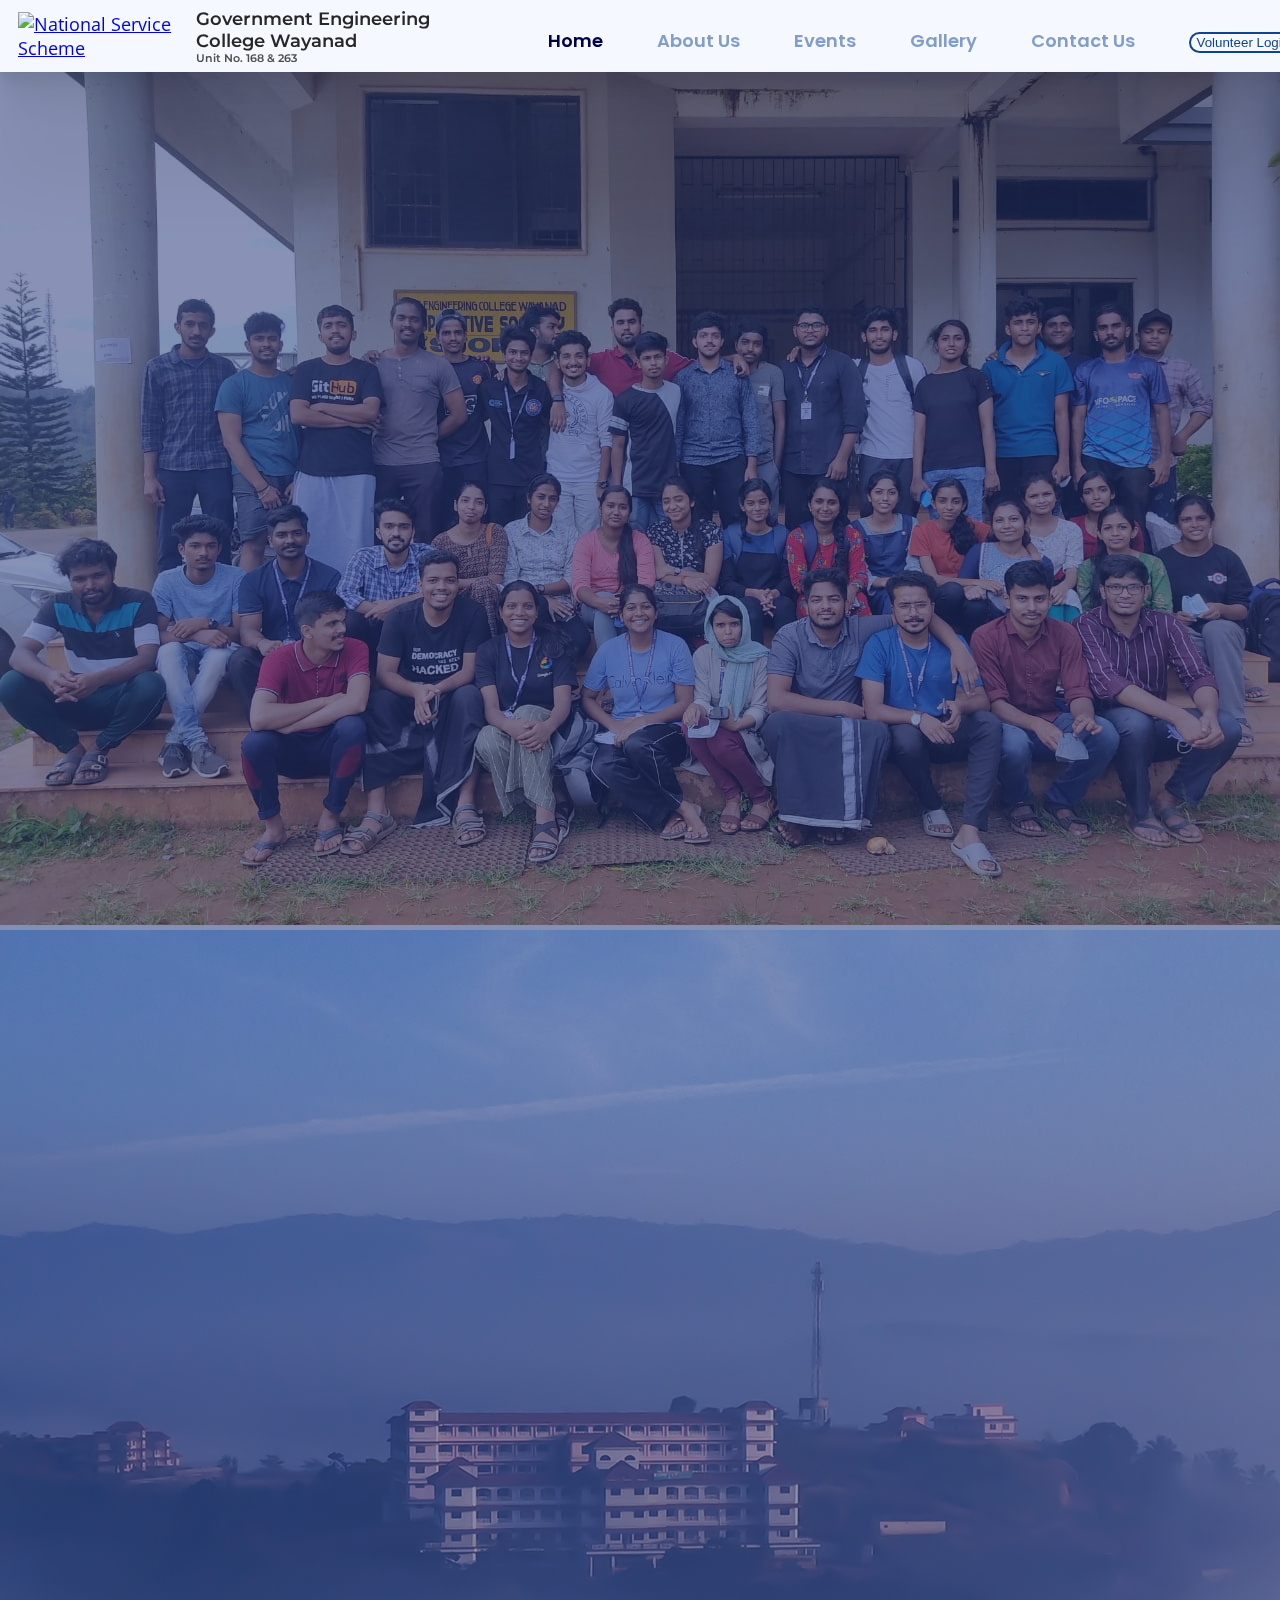
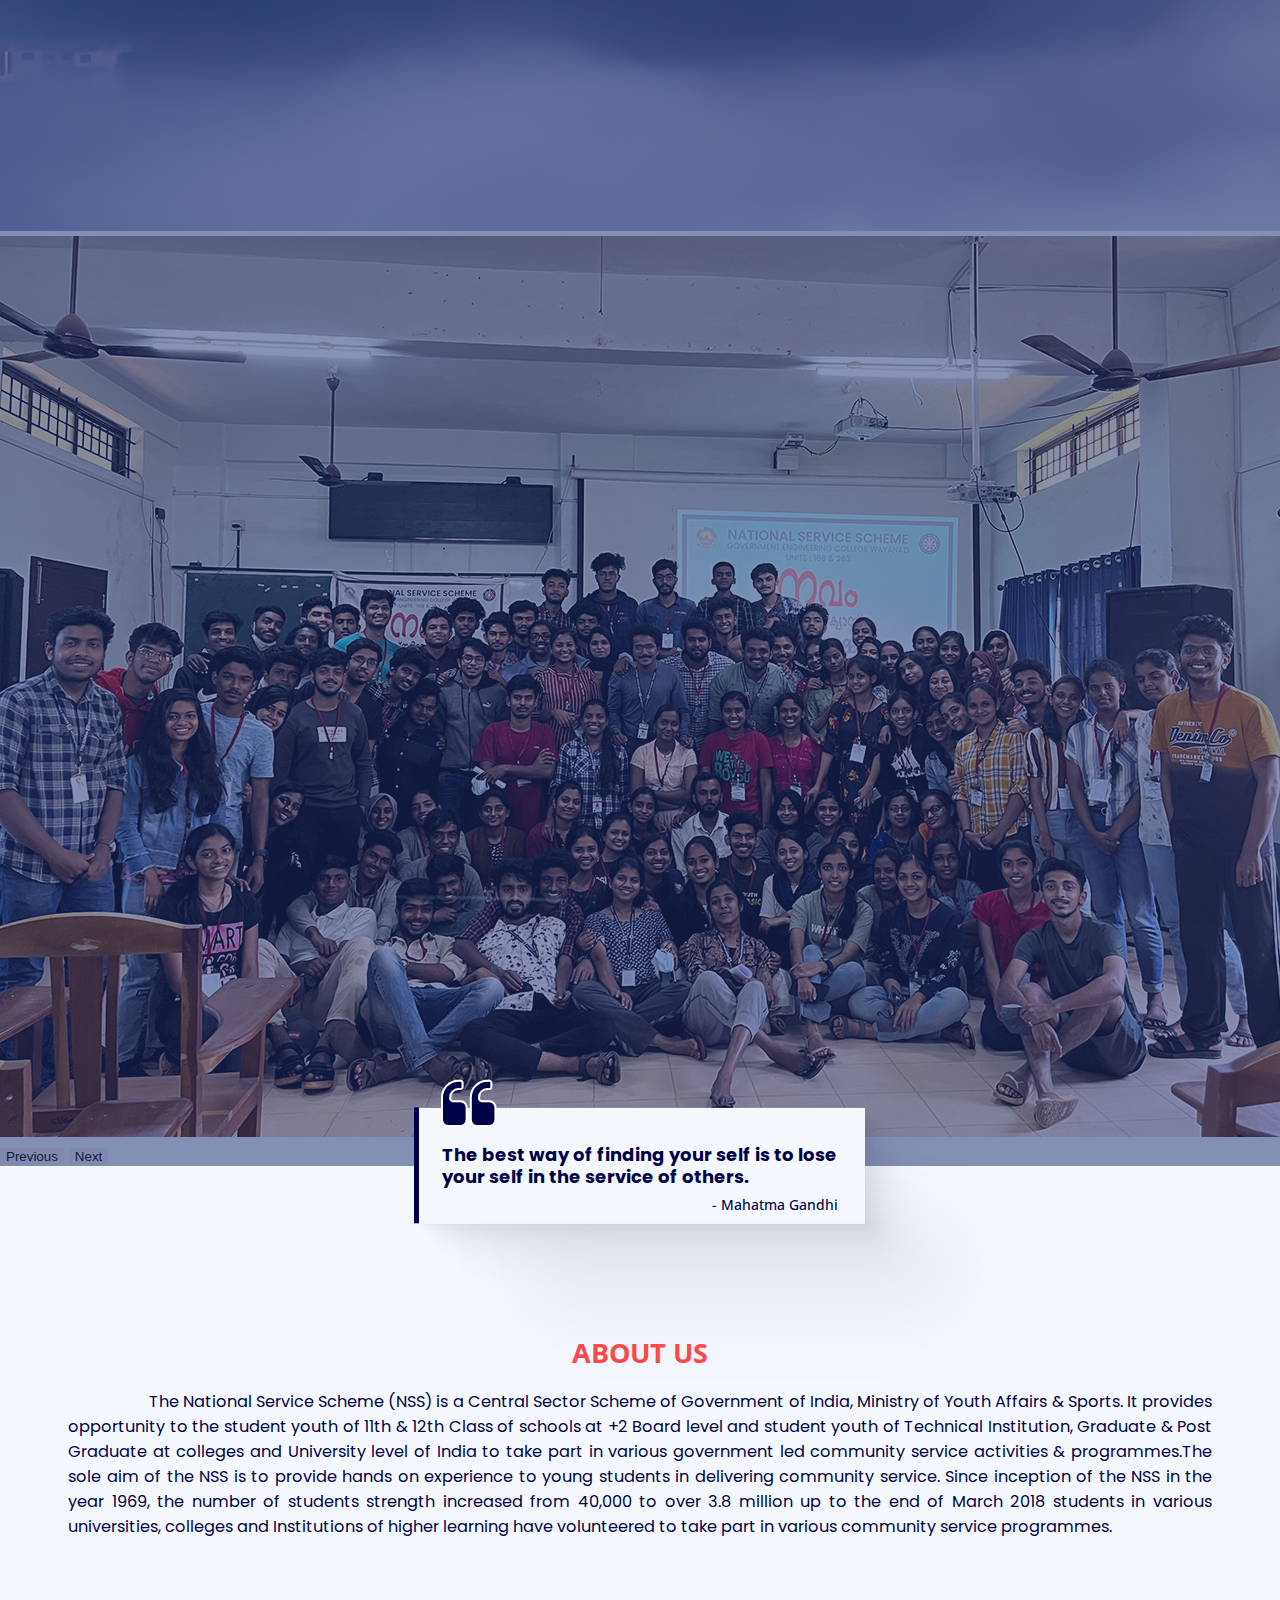
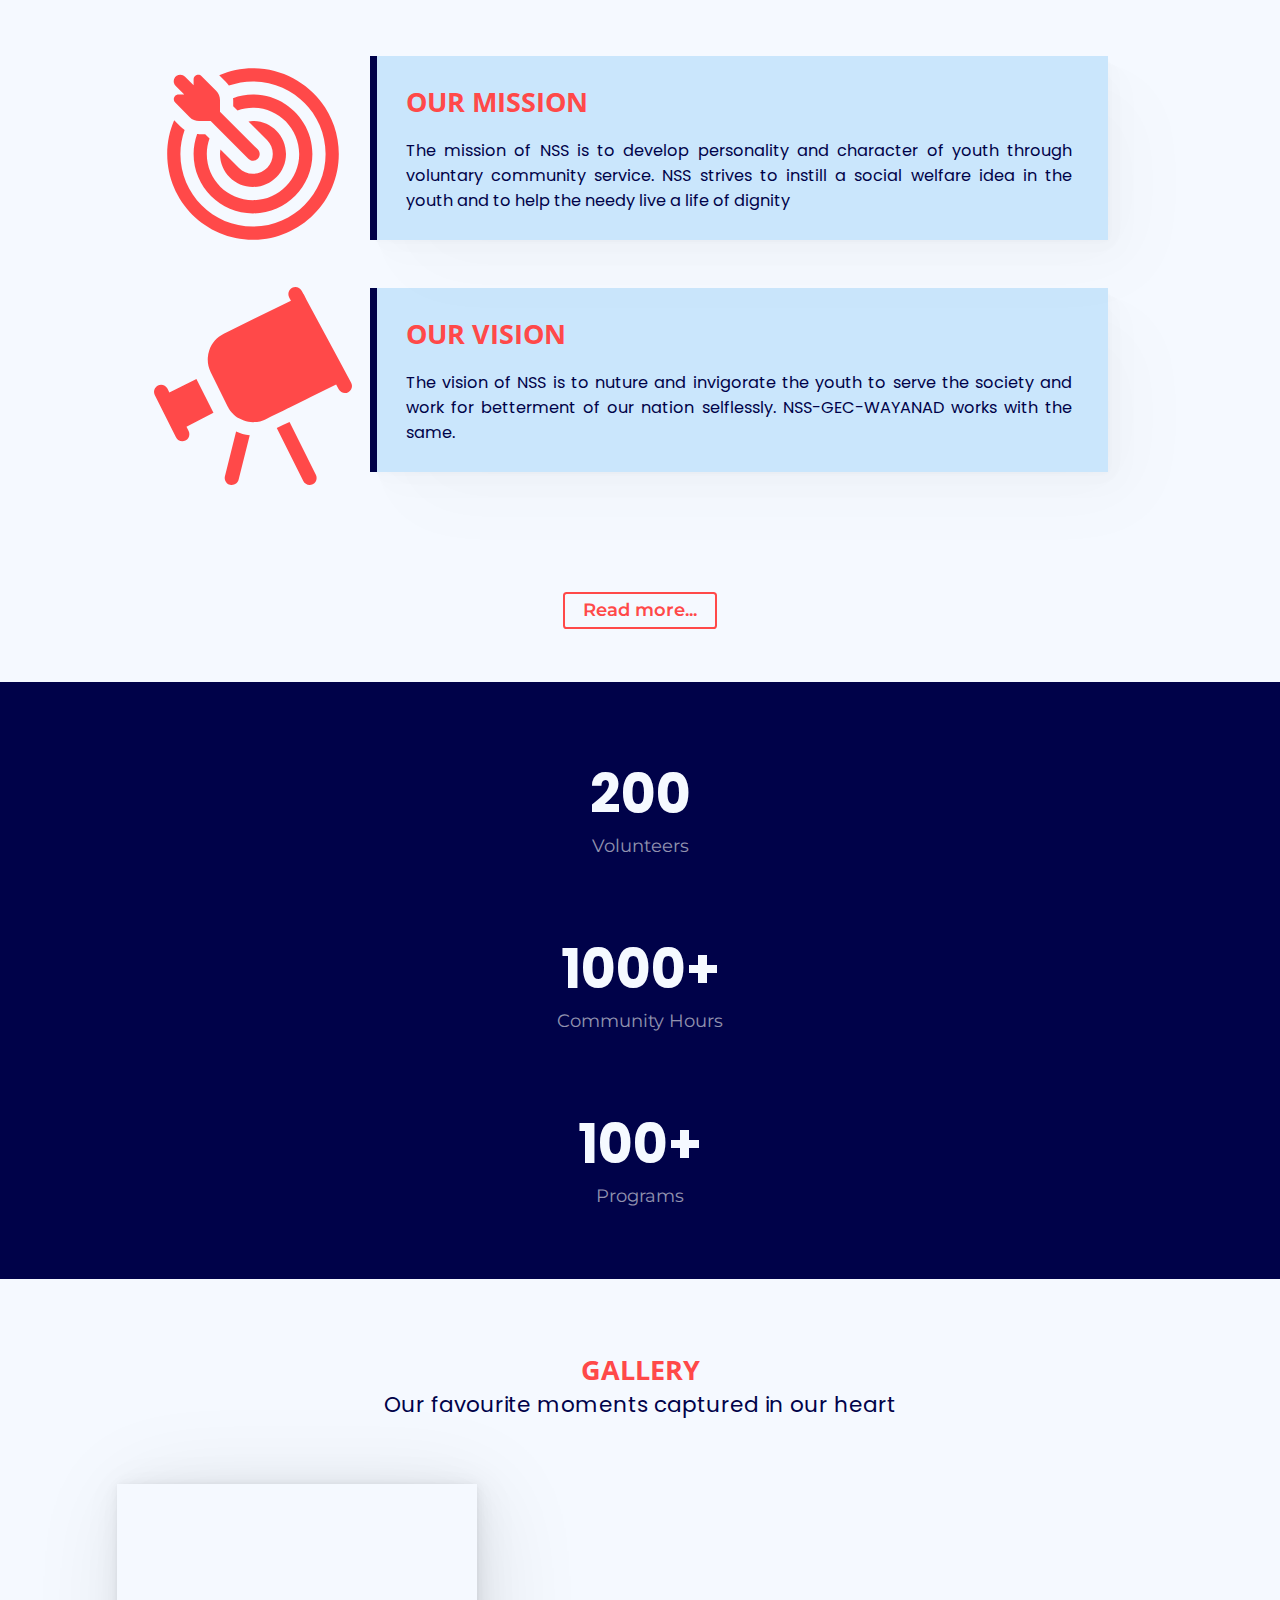
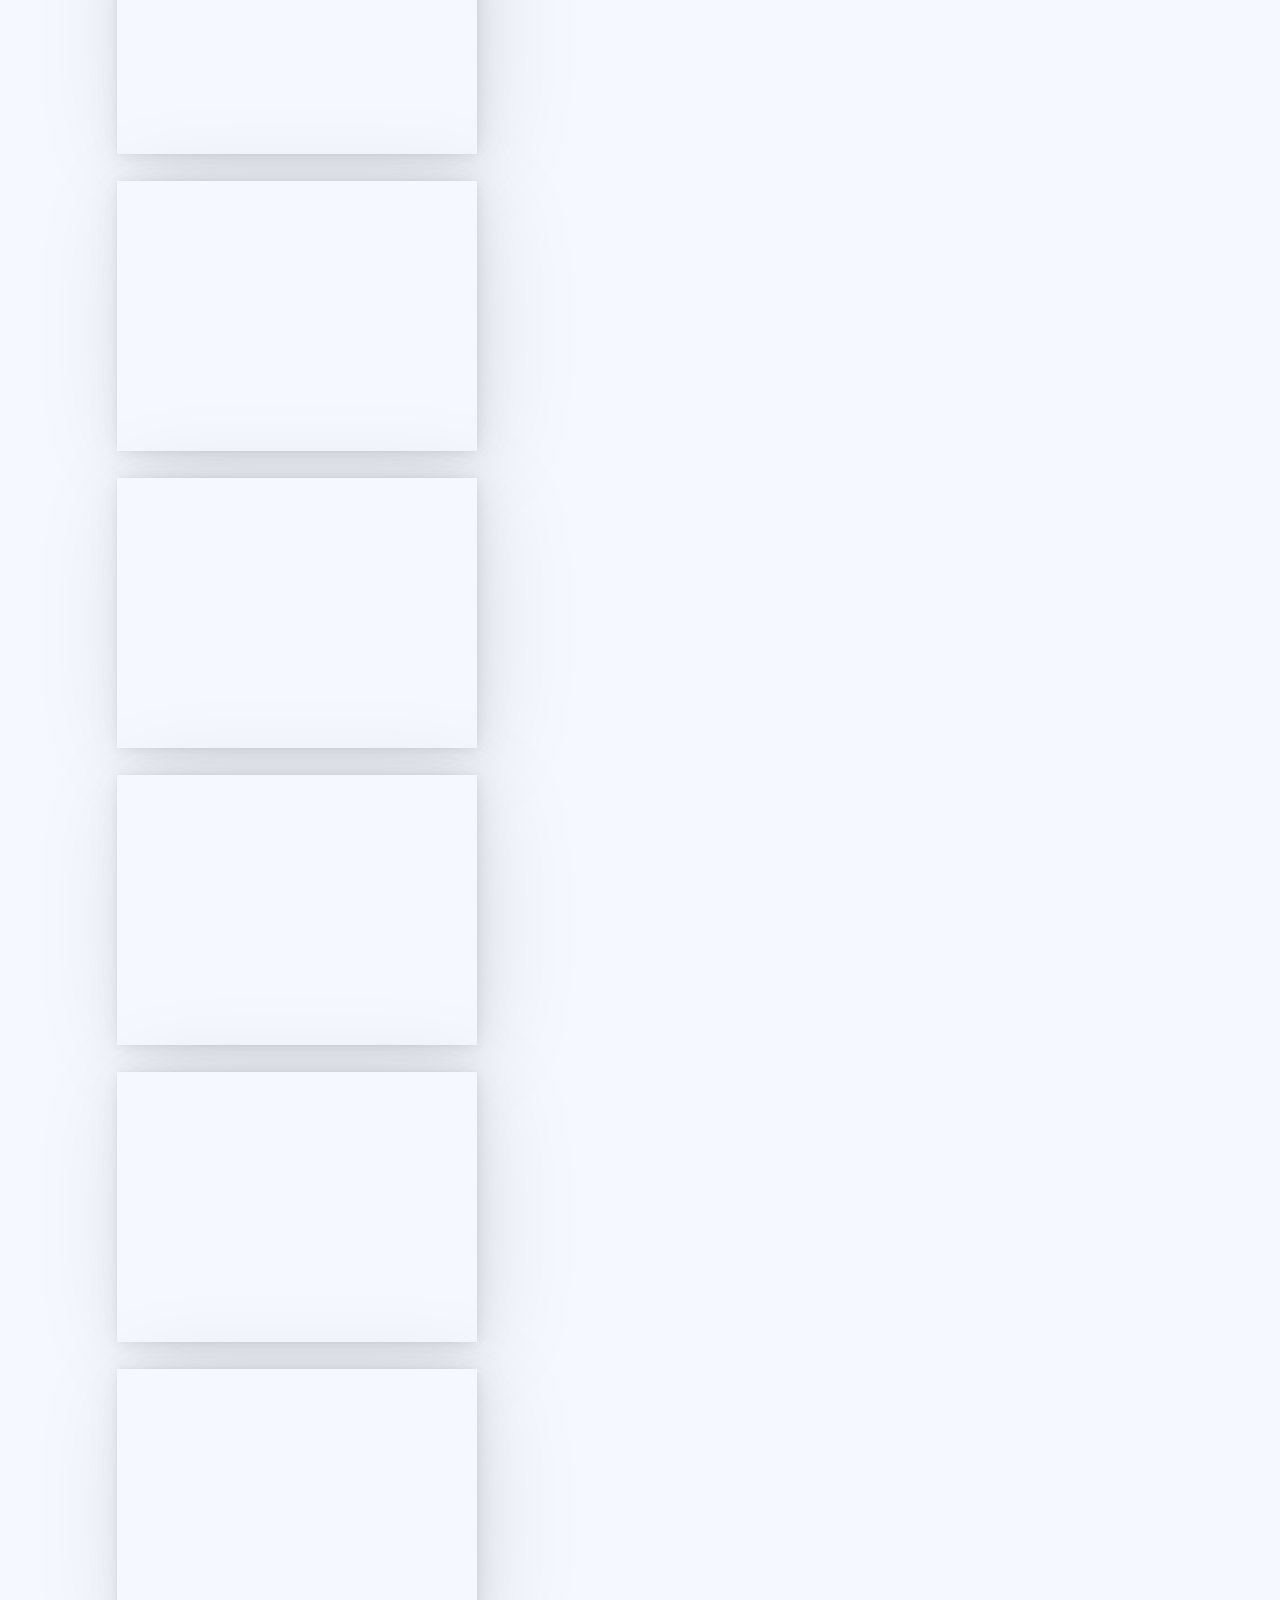
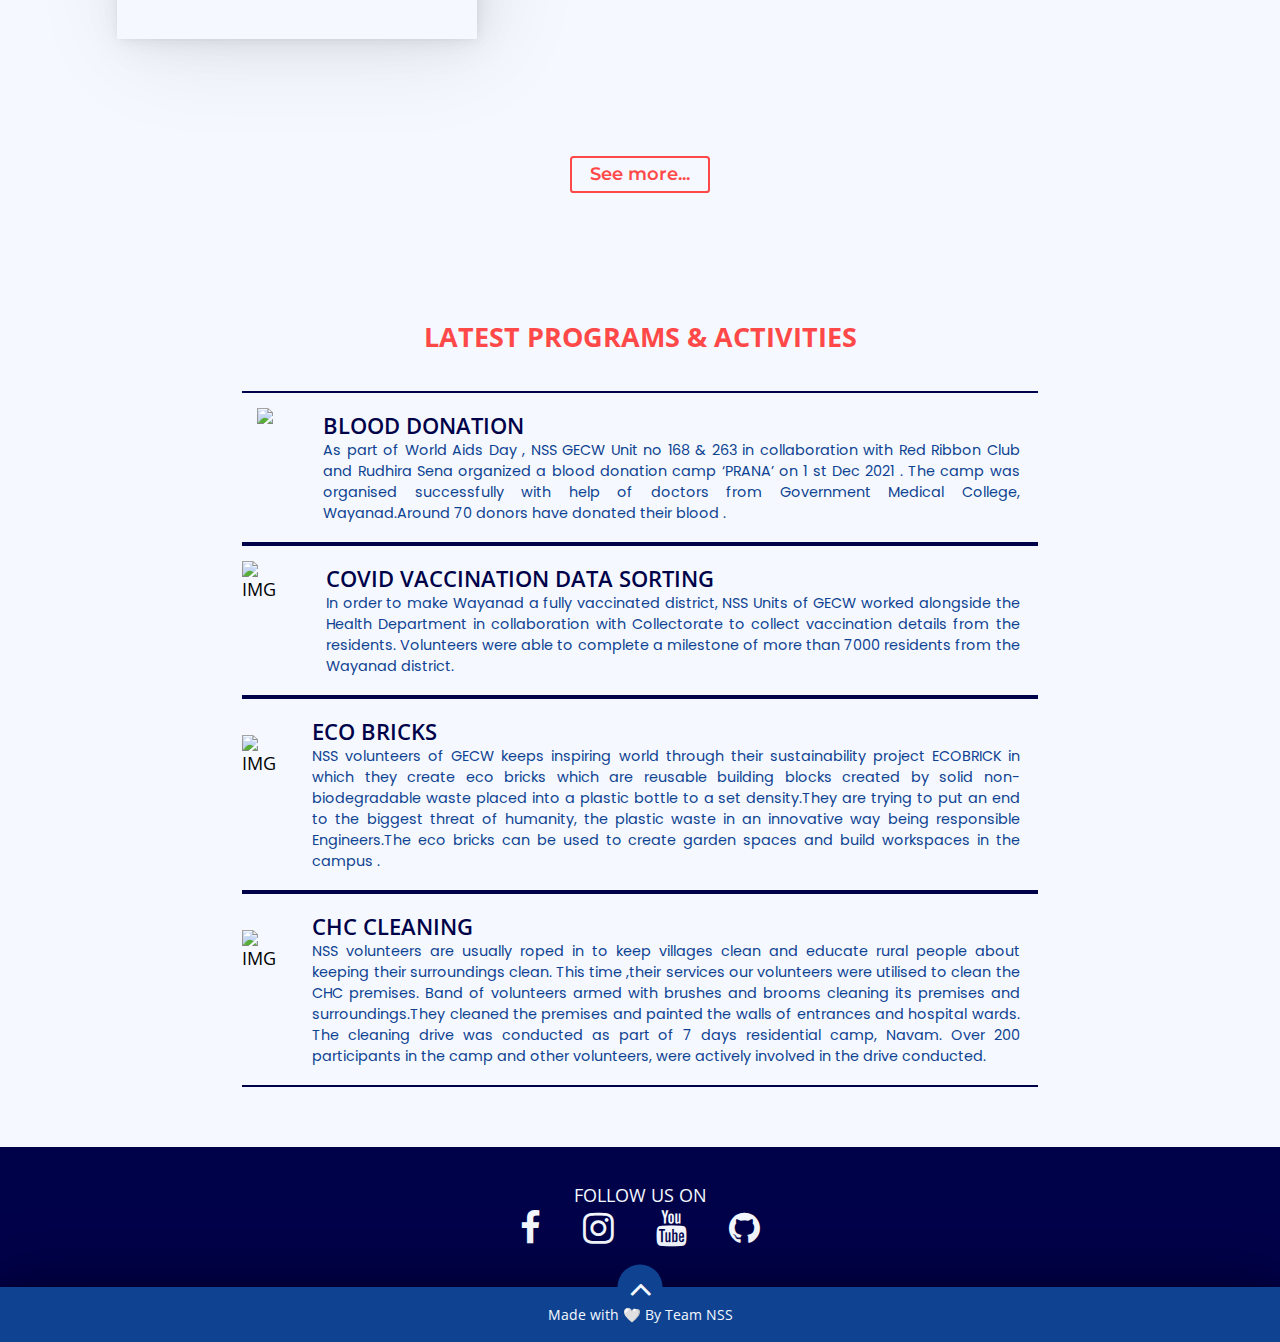
==== commit aaae6648: "login button modified and team cards added in about page" ====
--- a/index.html
+++ b/index.html
@@ -27,7 +27,9 @@
             <li><a class="nav_link" href="./events.html">Events</a></li>
             <li><a class="nav_link" href="./gallery.html">Gallery</a></li>
             <li><a class="nav_link" href="./contactus.html">Contact Us</a></li>
-            <li><a class="nav_link" href="https://www.apjaktunsscell.org/volunteer/login" target="blank">Volunteer Login</a></li>
+            <li>
+                <button id="vlog" class="btn btn-primary" onclick="window.open('https://www.','_blank')">Volunteer Login</button>
+            </li>
         </ul>
         <div id="hamburger">
             <div class="hamburger_line"></div>
--- a/css/style.css
+++ b/css/style.css
@@ -185,6 +185,21 @@
   -webkit-transform: translateX(0);
           transform: translateX(0);
 }
+
+nav li #vlog{
+  background-color: transparent;
+  border: 2px solid #0f4392;
+  border-radius: 15px;
+  color: #0f4392;
+  cursor: pointer;
+  transition: 0.3s ease;
+}
+
+nav li #vlog:hover{
+  background-color: #0f4392;
+  color: #fff;
+}
+
 
 footer {
   position: relative;
@@ -868,6 +883,7 @@
 }
 
 #latest .lp .hts_prg .prgs .prg_img {
+  
   width:150px;
   height:120px;
   object-fit:cover;
@@ -1009,6 +1025,7 @@
   width: 100%;
   -webkit-transition: all 0.3s ease;
   transition: all 0.3s ease;
+  margin-top: 1.34rem;
 }
 
 #highlights .img_boxes .h_box .hbh {
@@ -1092,6 +1109,7 @@
             flex-direction: column;
   }
   #latest .lp .hts_prg .prgs .prg_img {
+    margin-top: 1.5rem;
     width: 60%;
   }
   #latest .lp .hts_prg .prgs .prg_text {
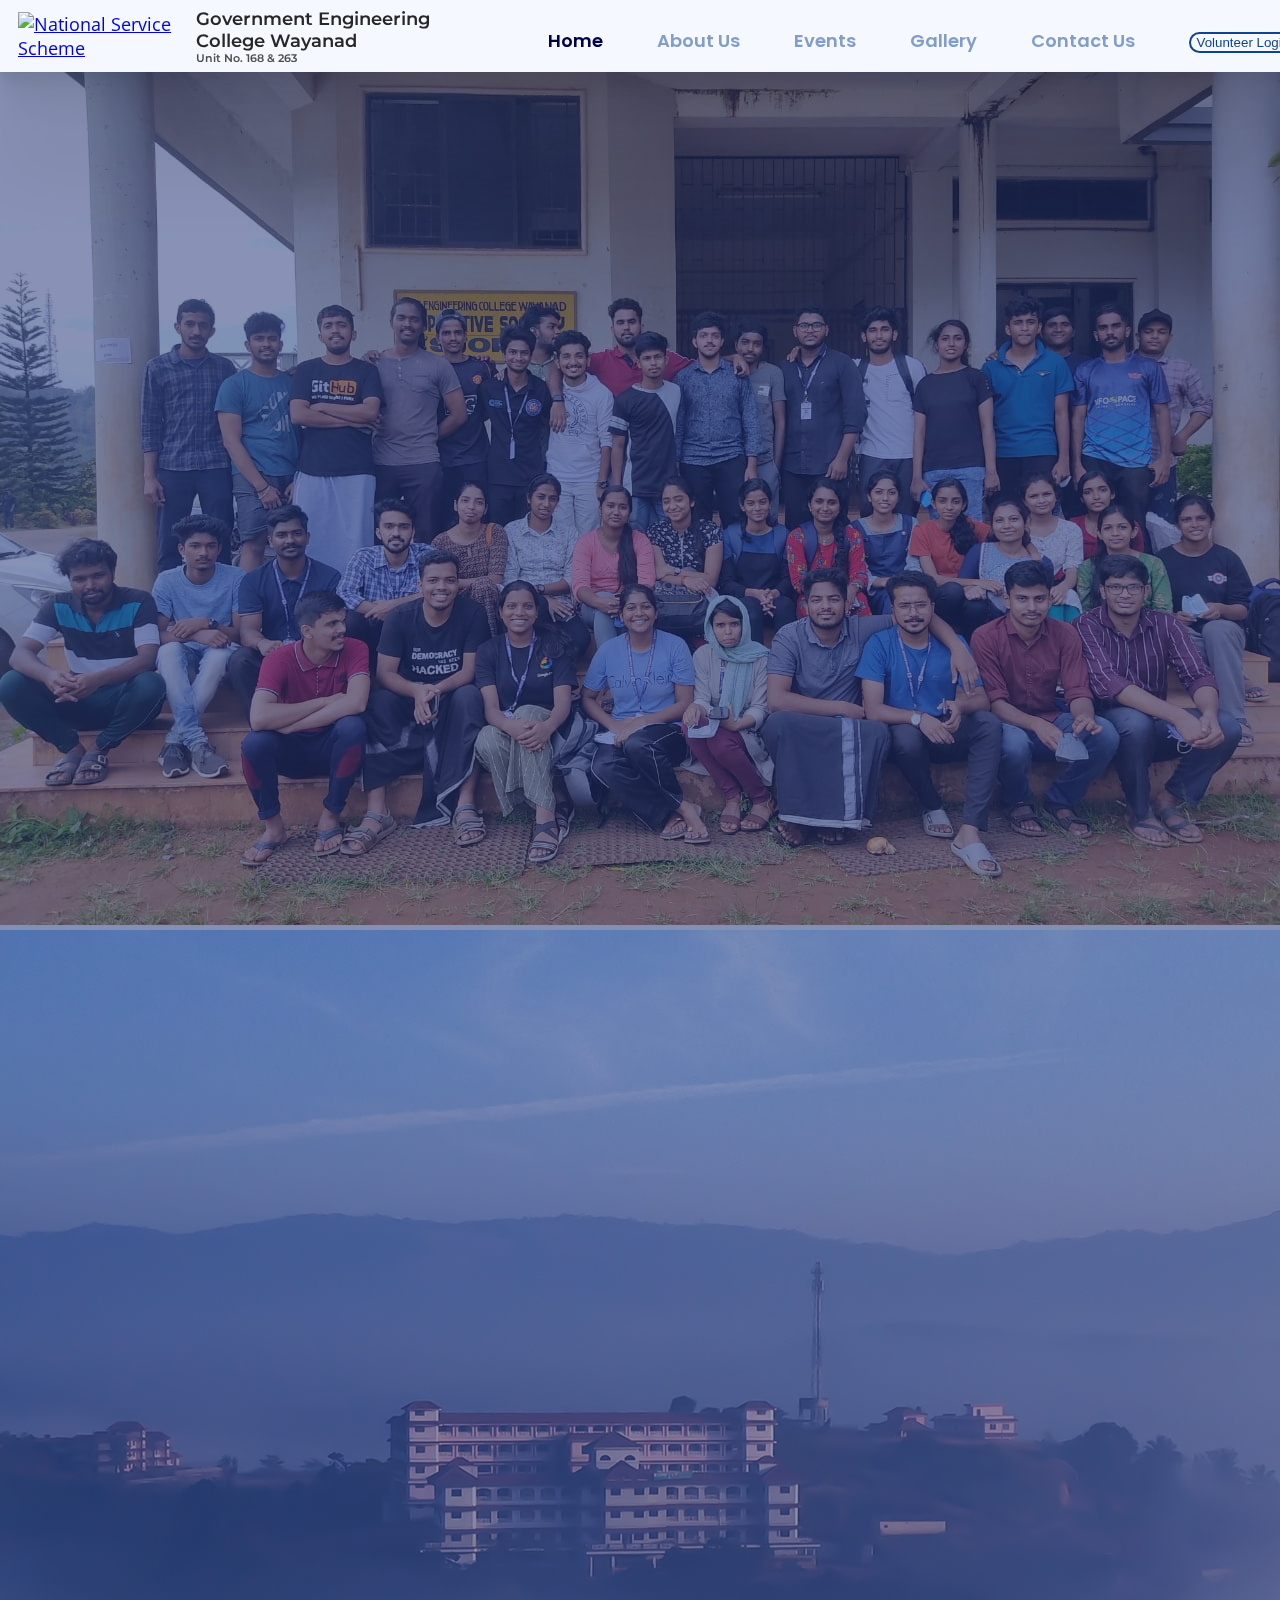
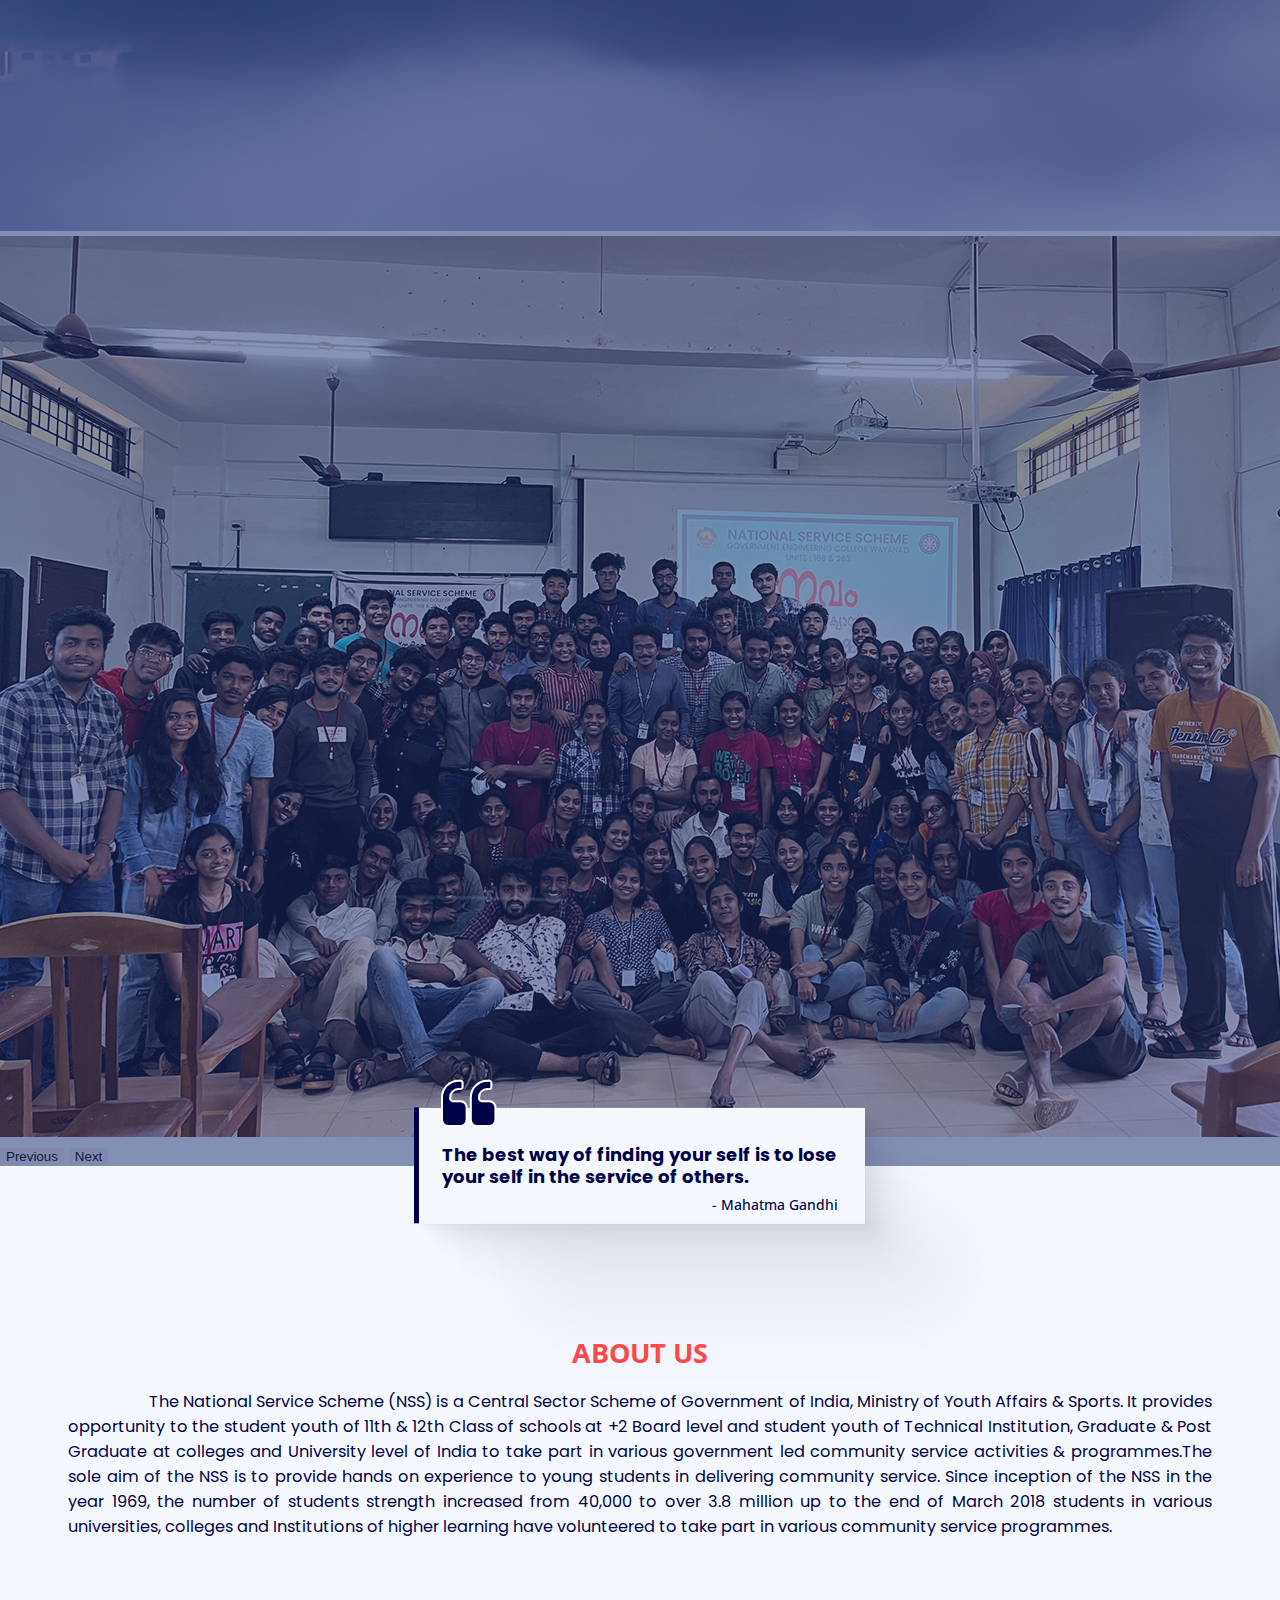
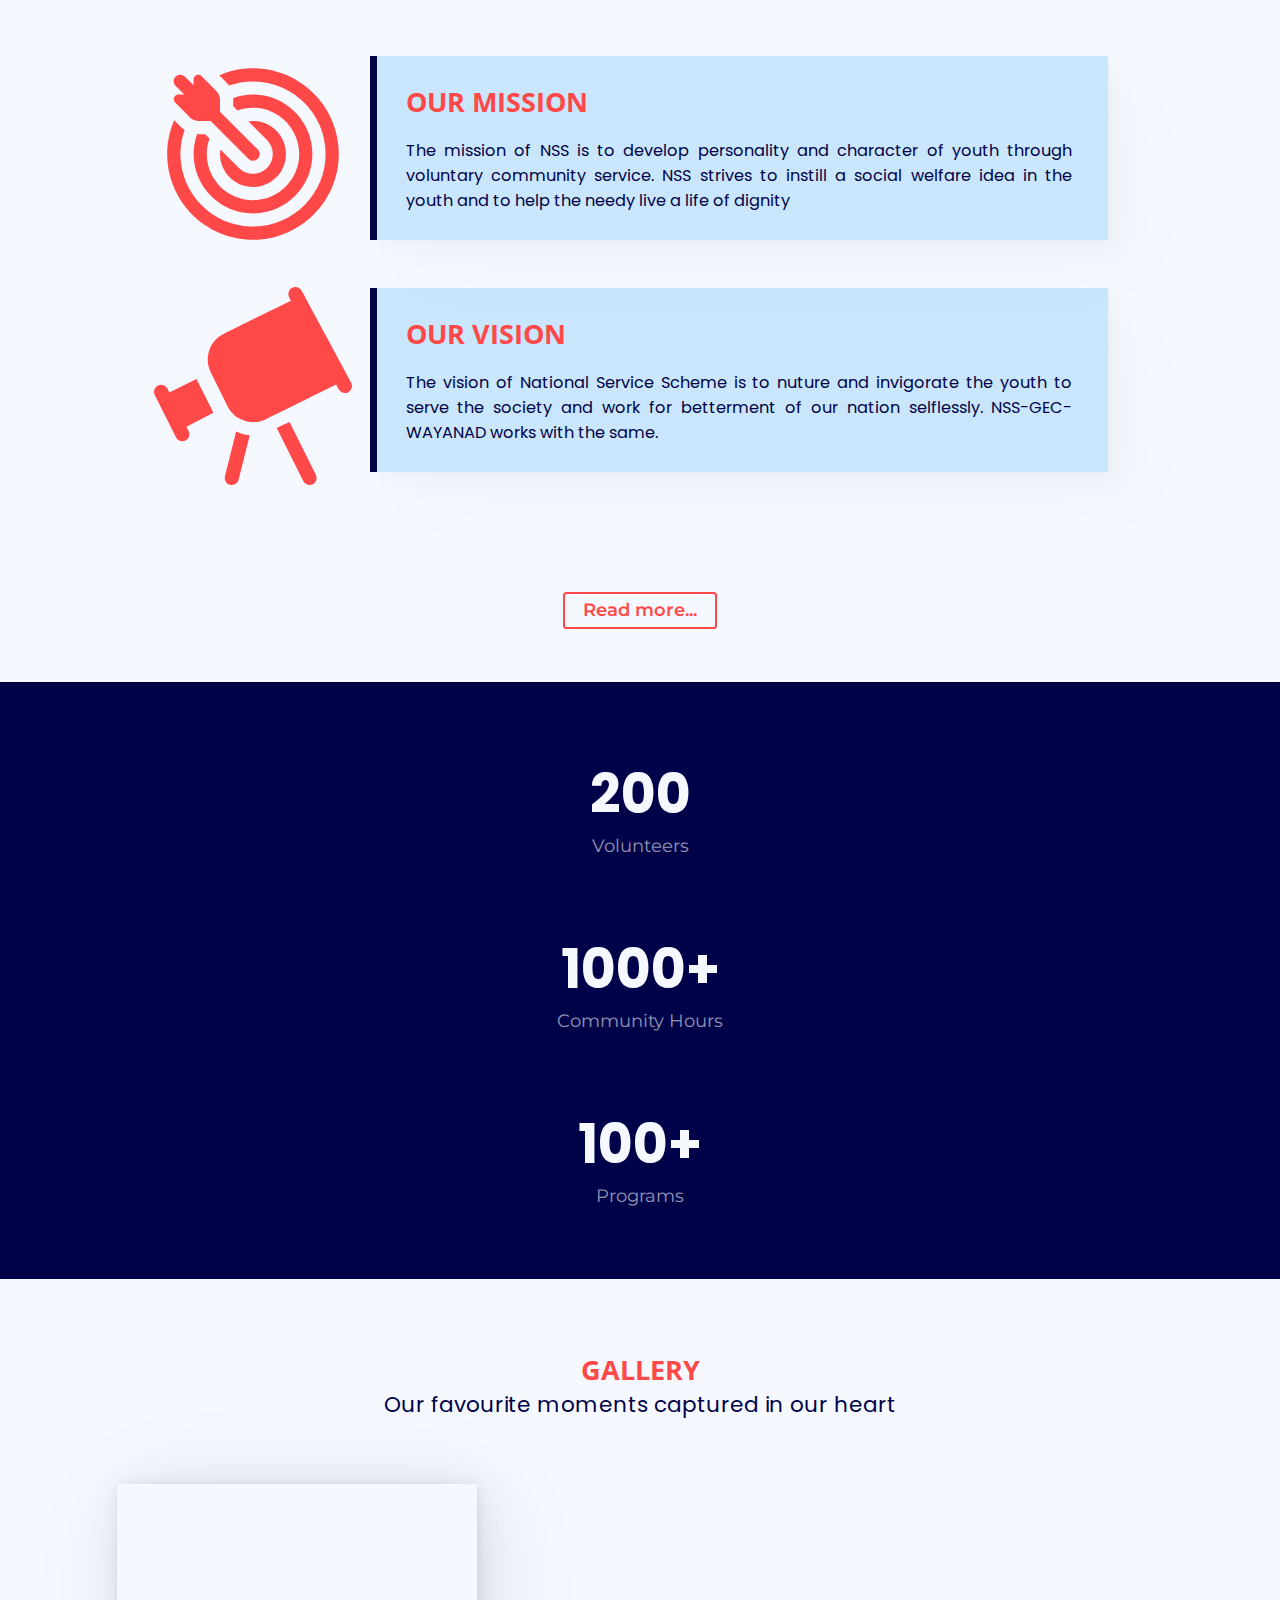
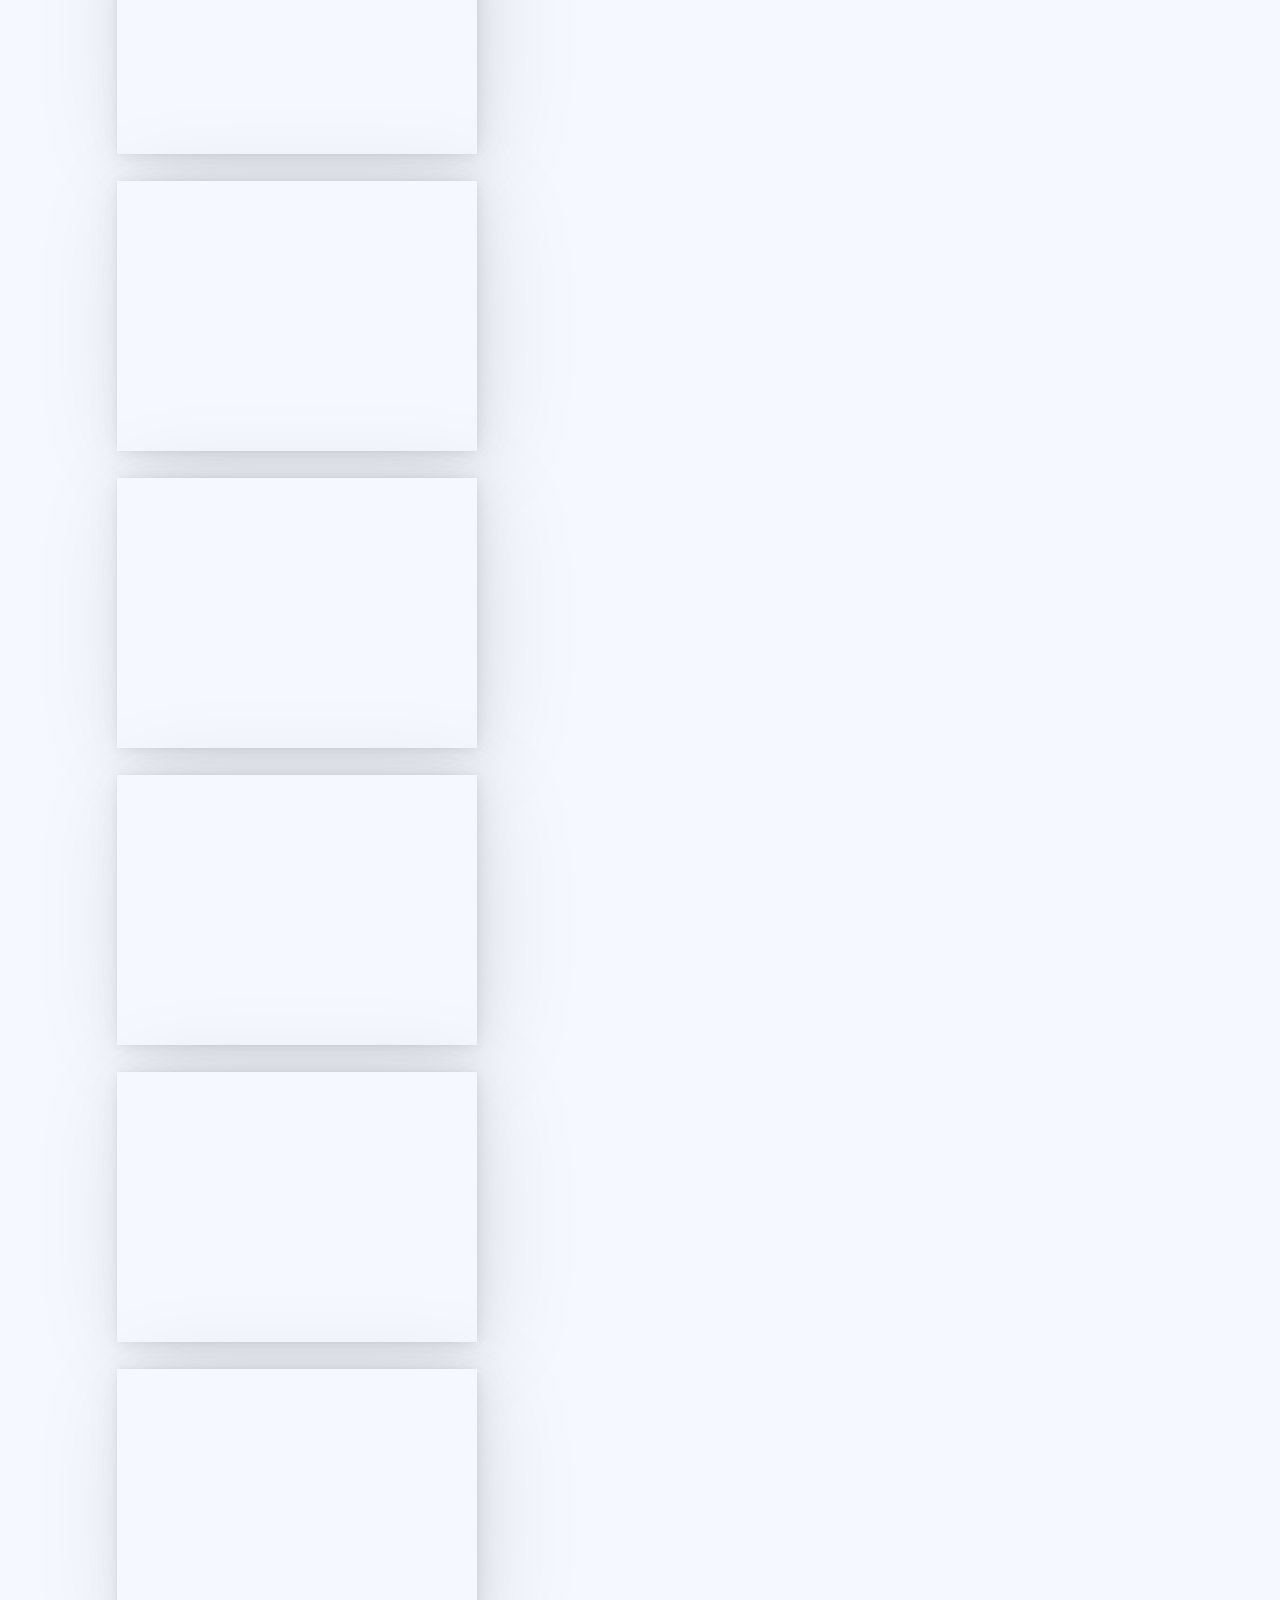
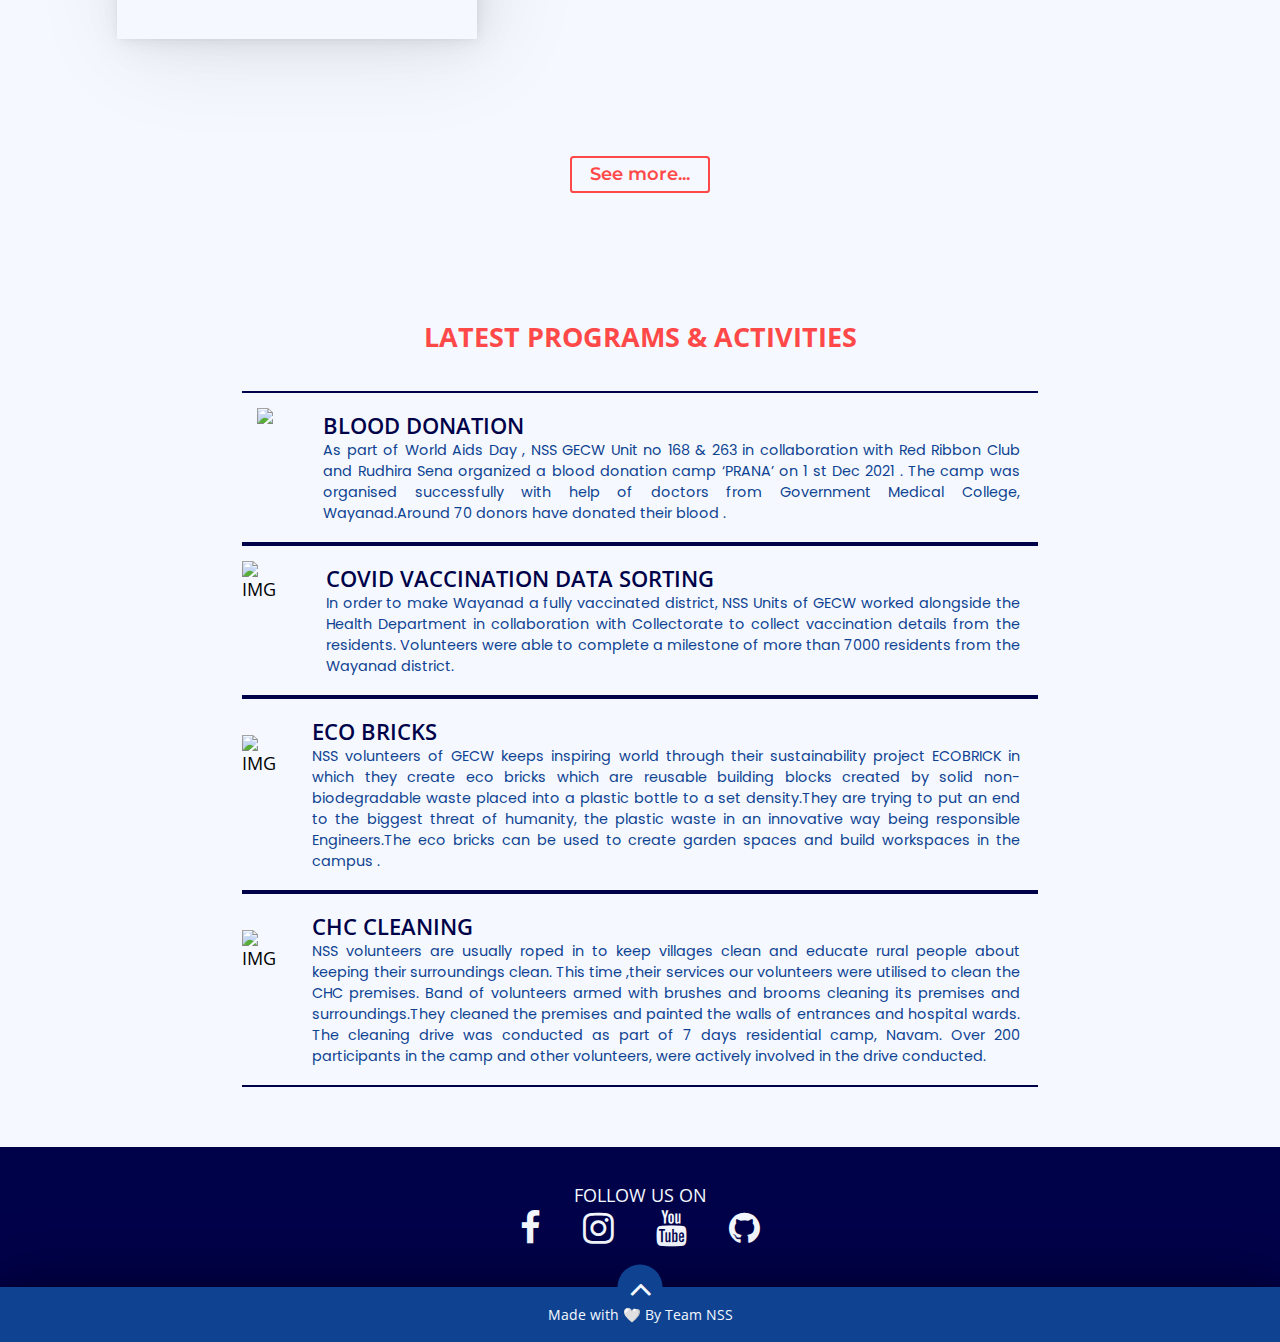
==== commit a5a5d6a3: "Merge pull request #17 from Amaya-Prasad/main" ====
--- a/index.html
+++ b/index.html
@@ -117,7 +117,7 @@
                     <div class="mv-box">
                         <h2>OUR VISION</h2>
                         <p>
-                            The vision of NSS is to nuture and invigorate the youth to serve the society and work for betterment of our nation selflessly. NSS-GEC-WAYANAD works with the same. 
+                            The vision of National Service Scheme is to nuture and invigorate the youth to serve the society and work for betterment of our nation selflessly. NSS-GEC-WAYANAD works with the same. 
                         </p>
                     </div>
                 </div>
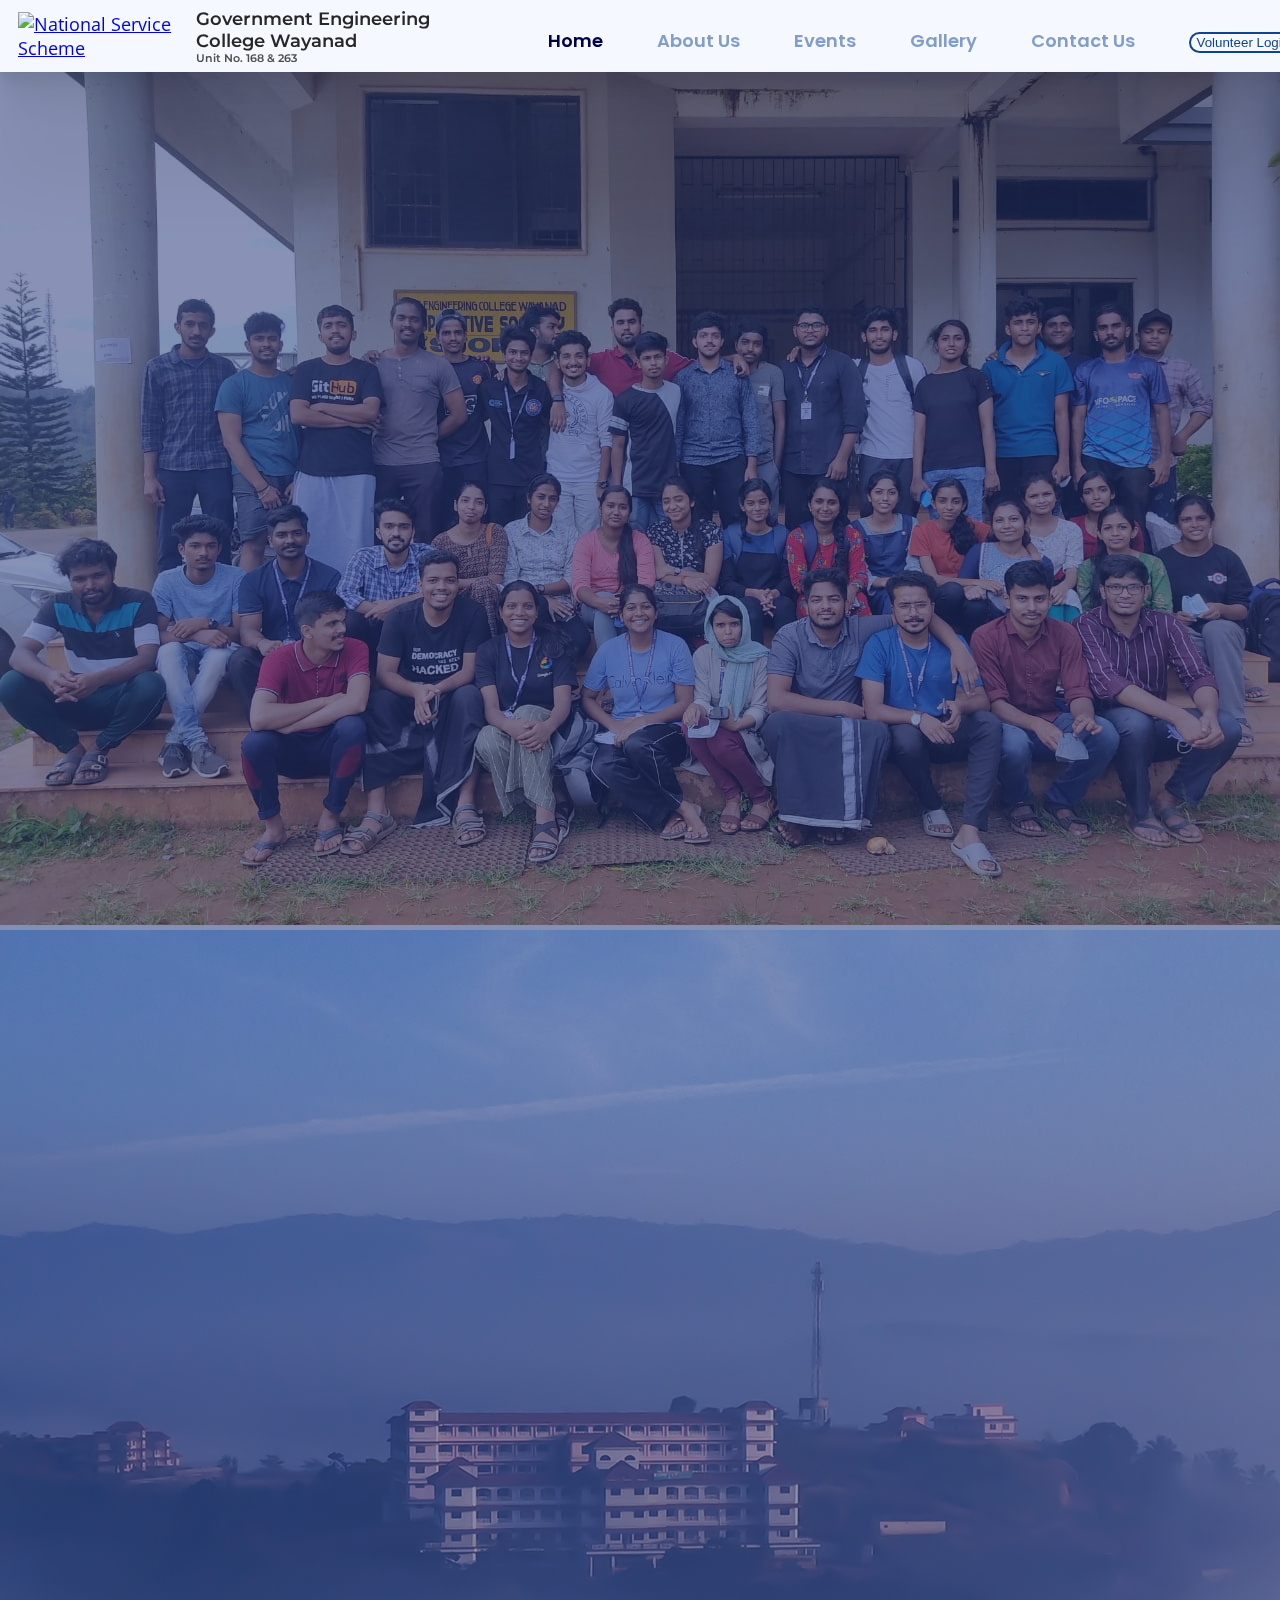
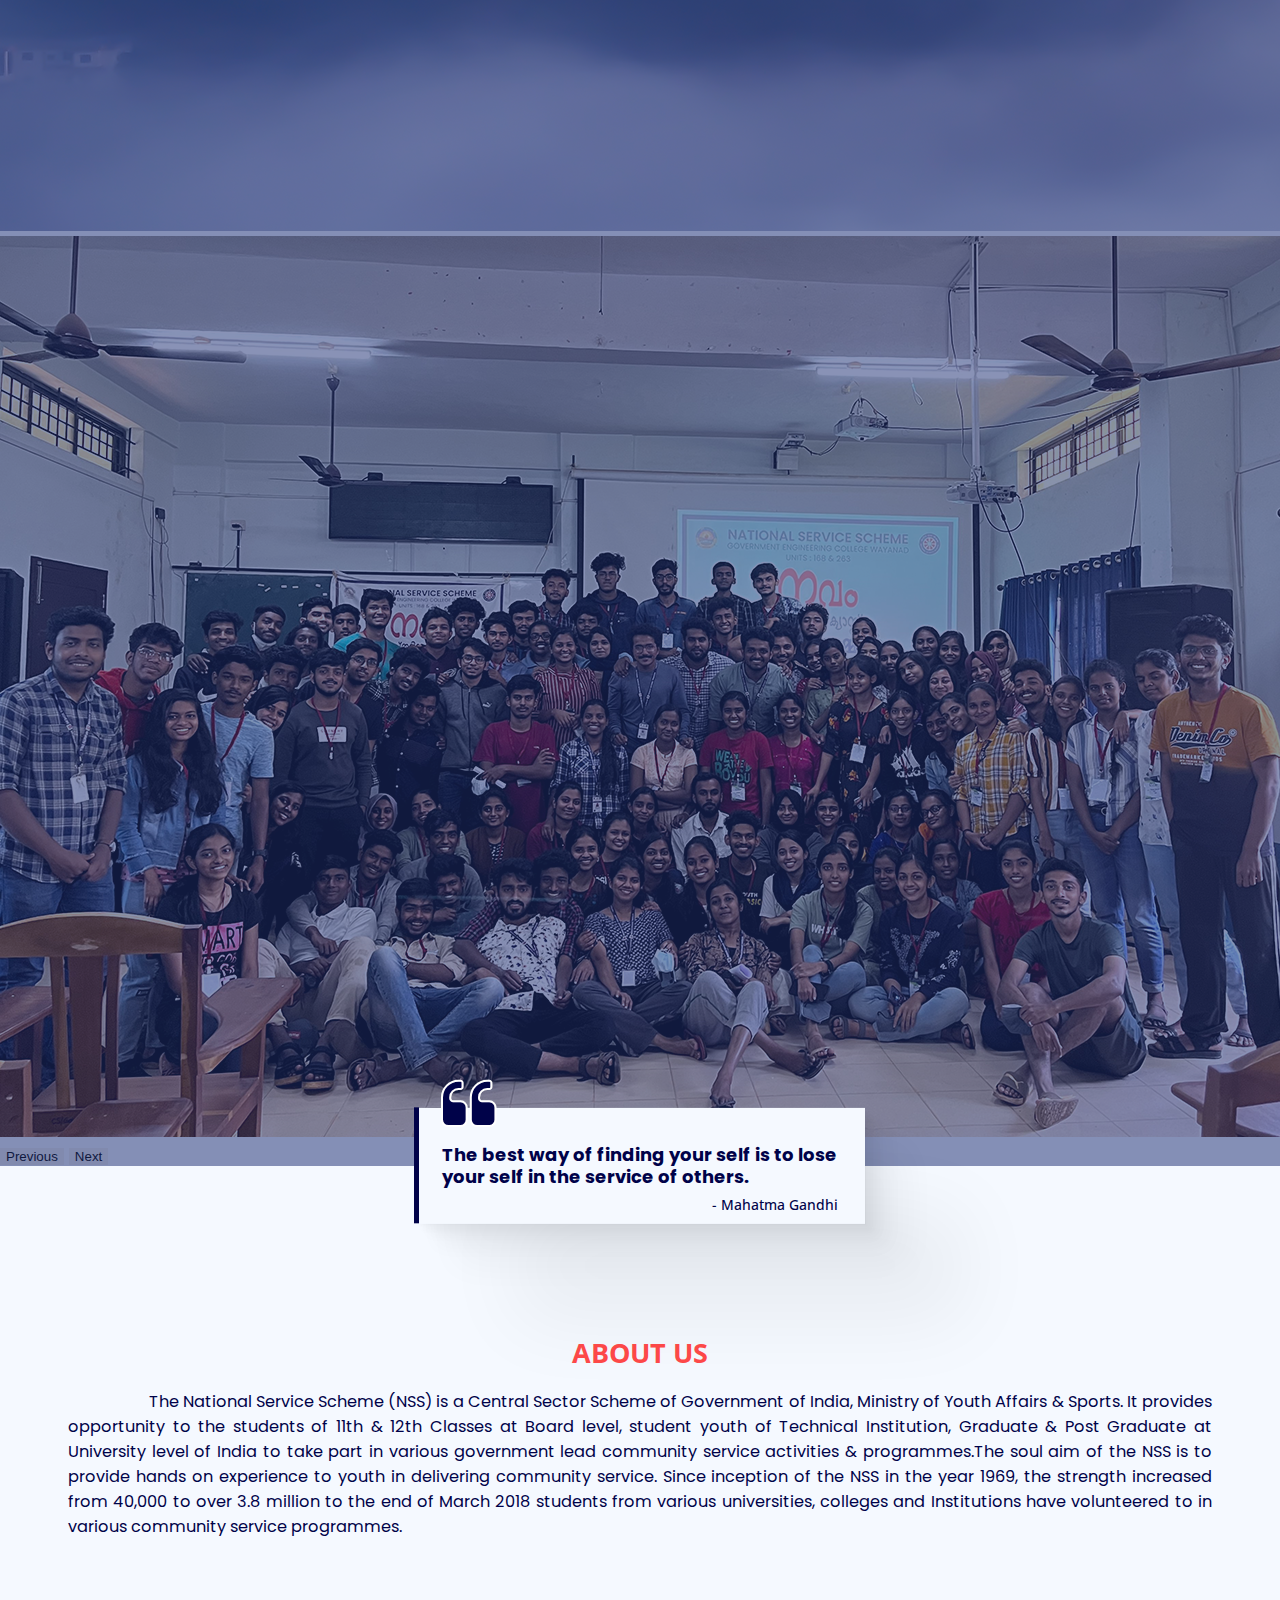
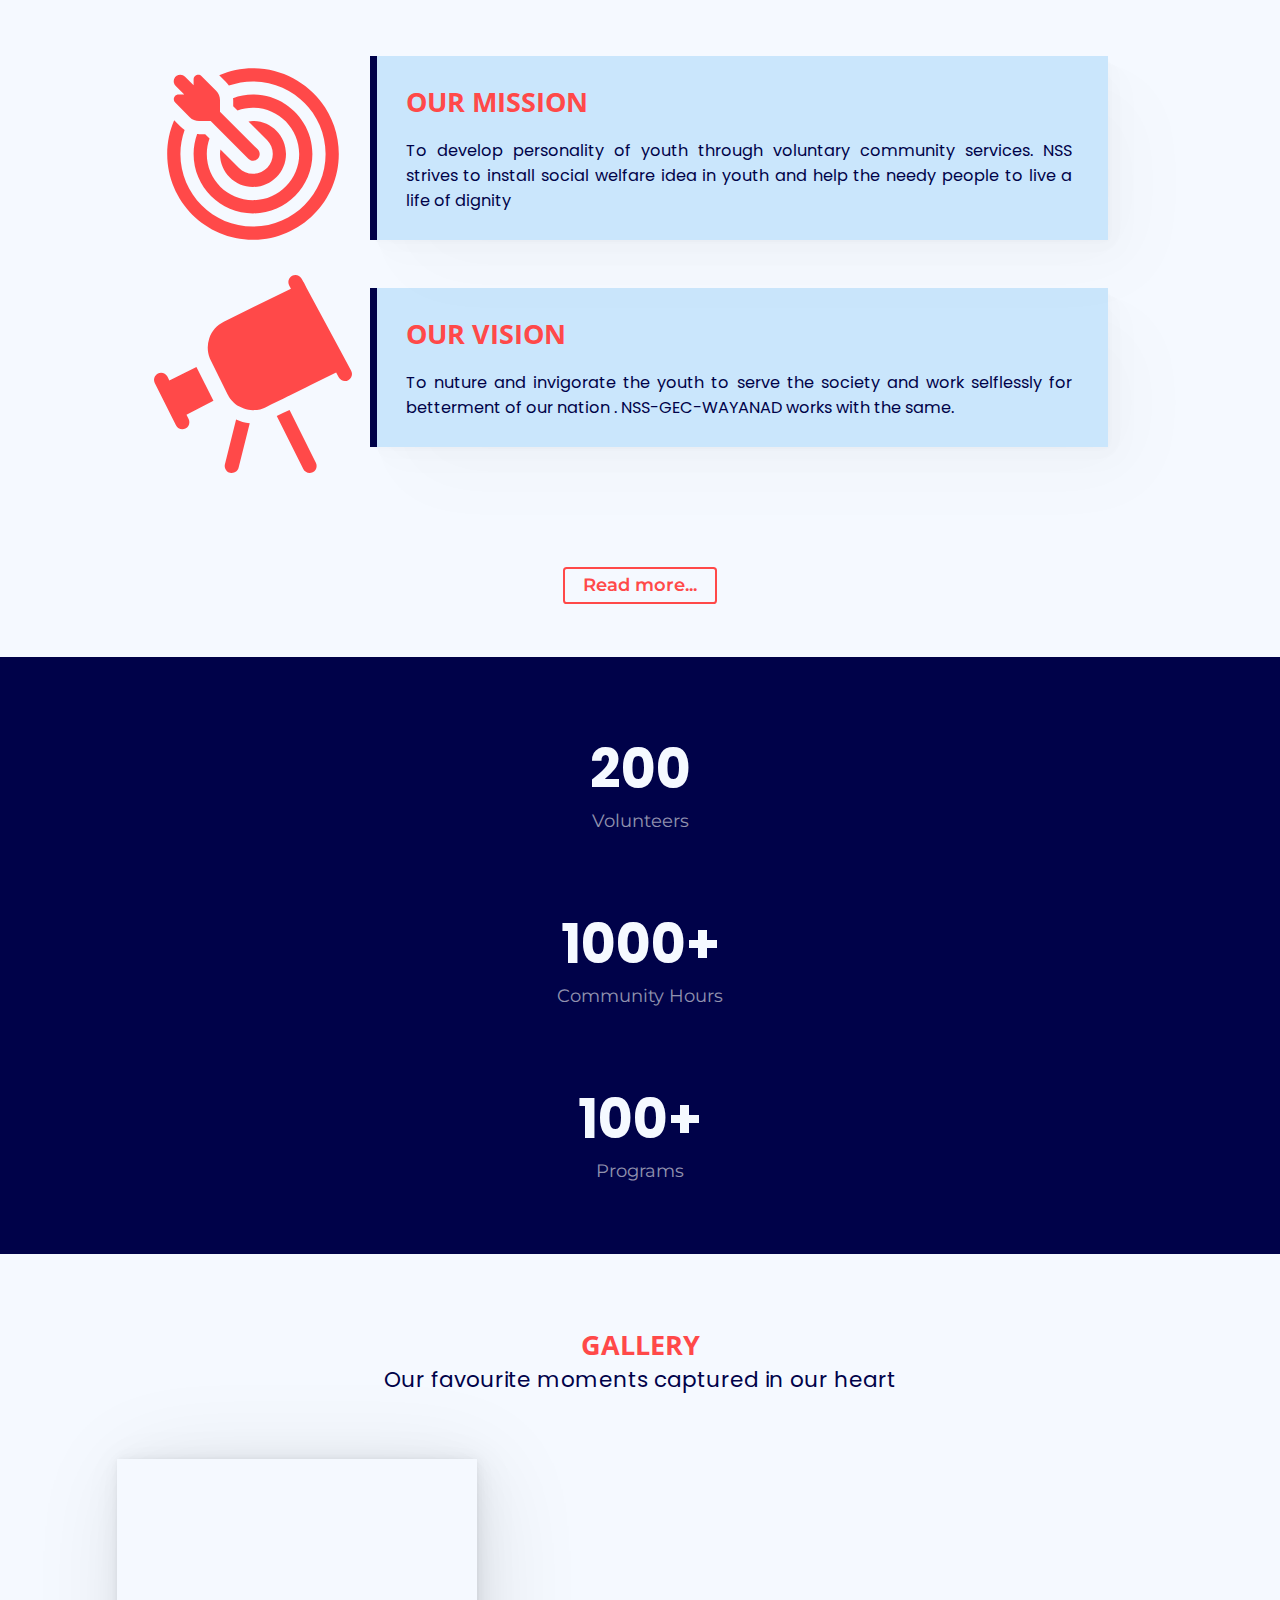
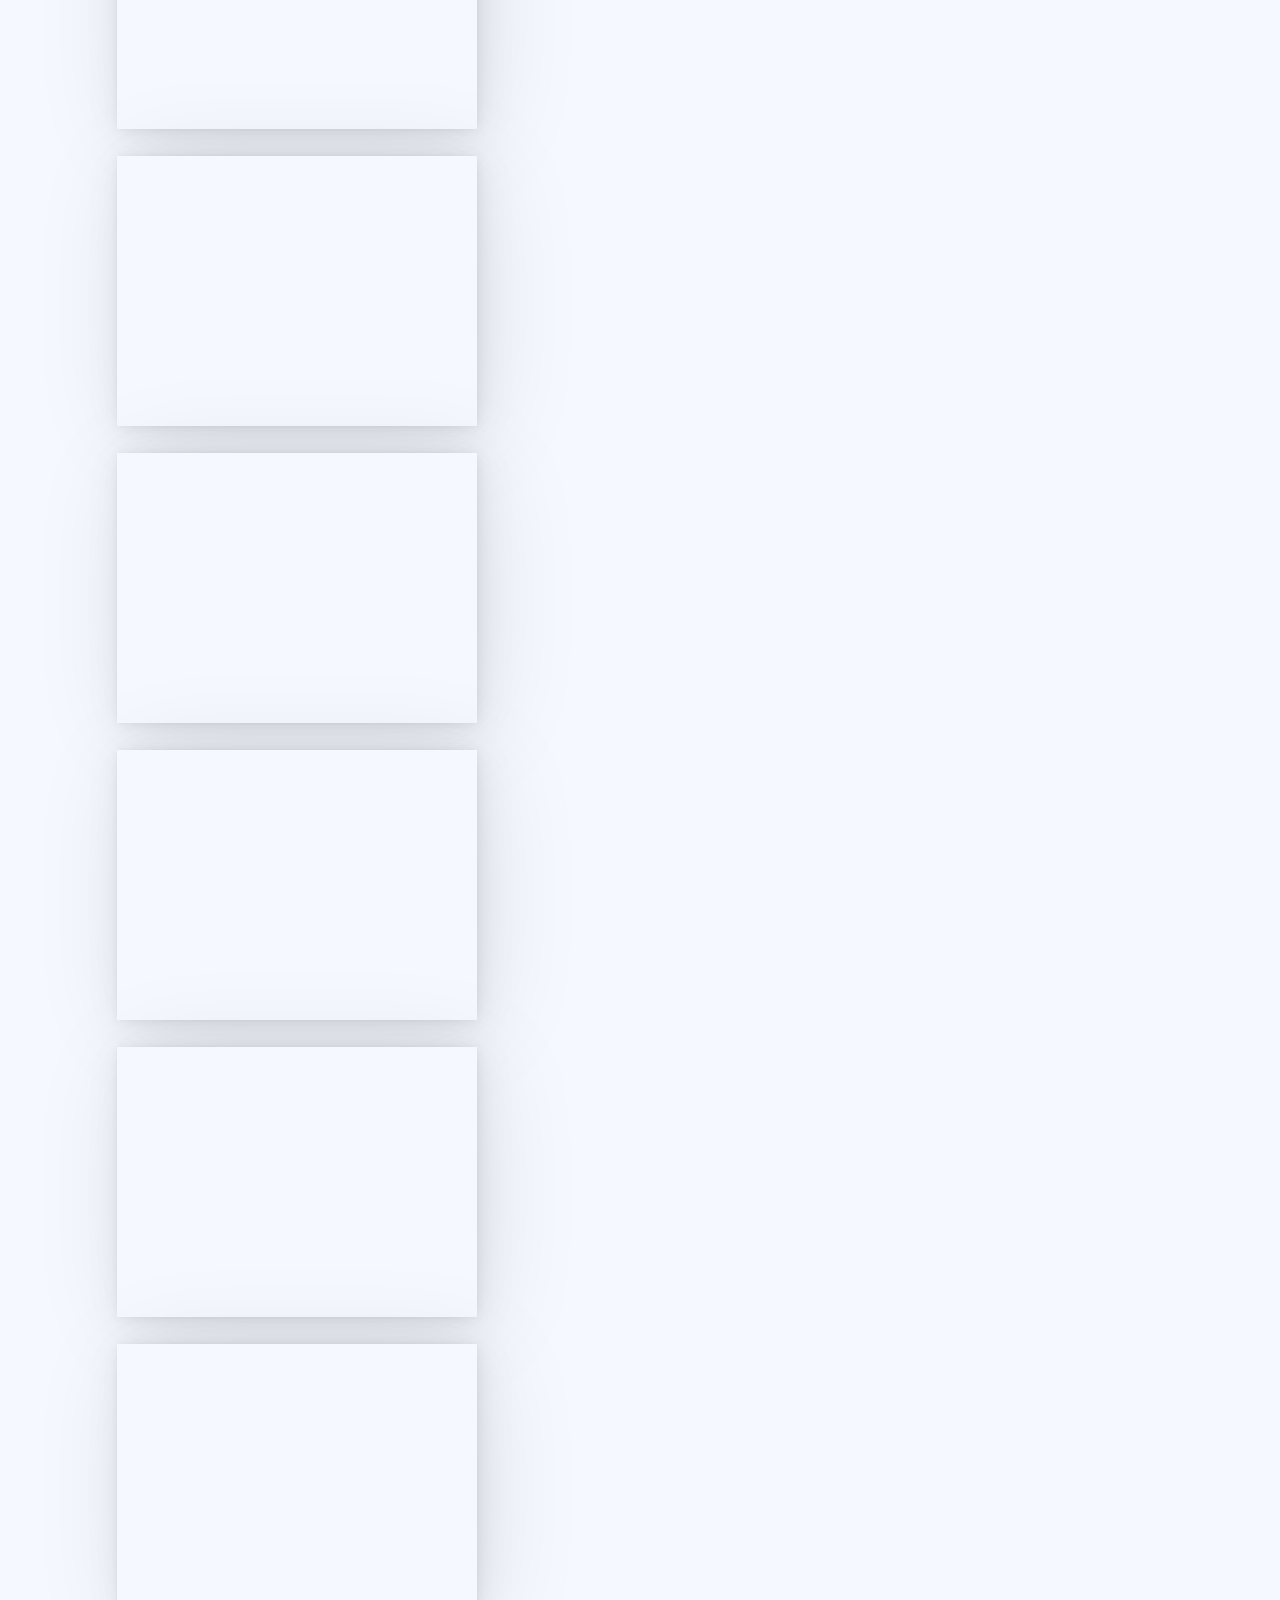
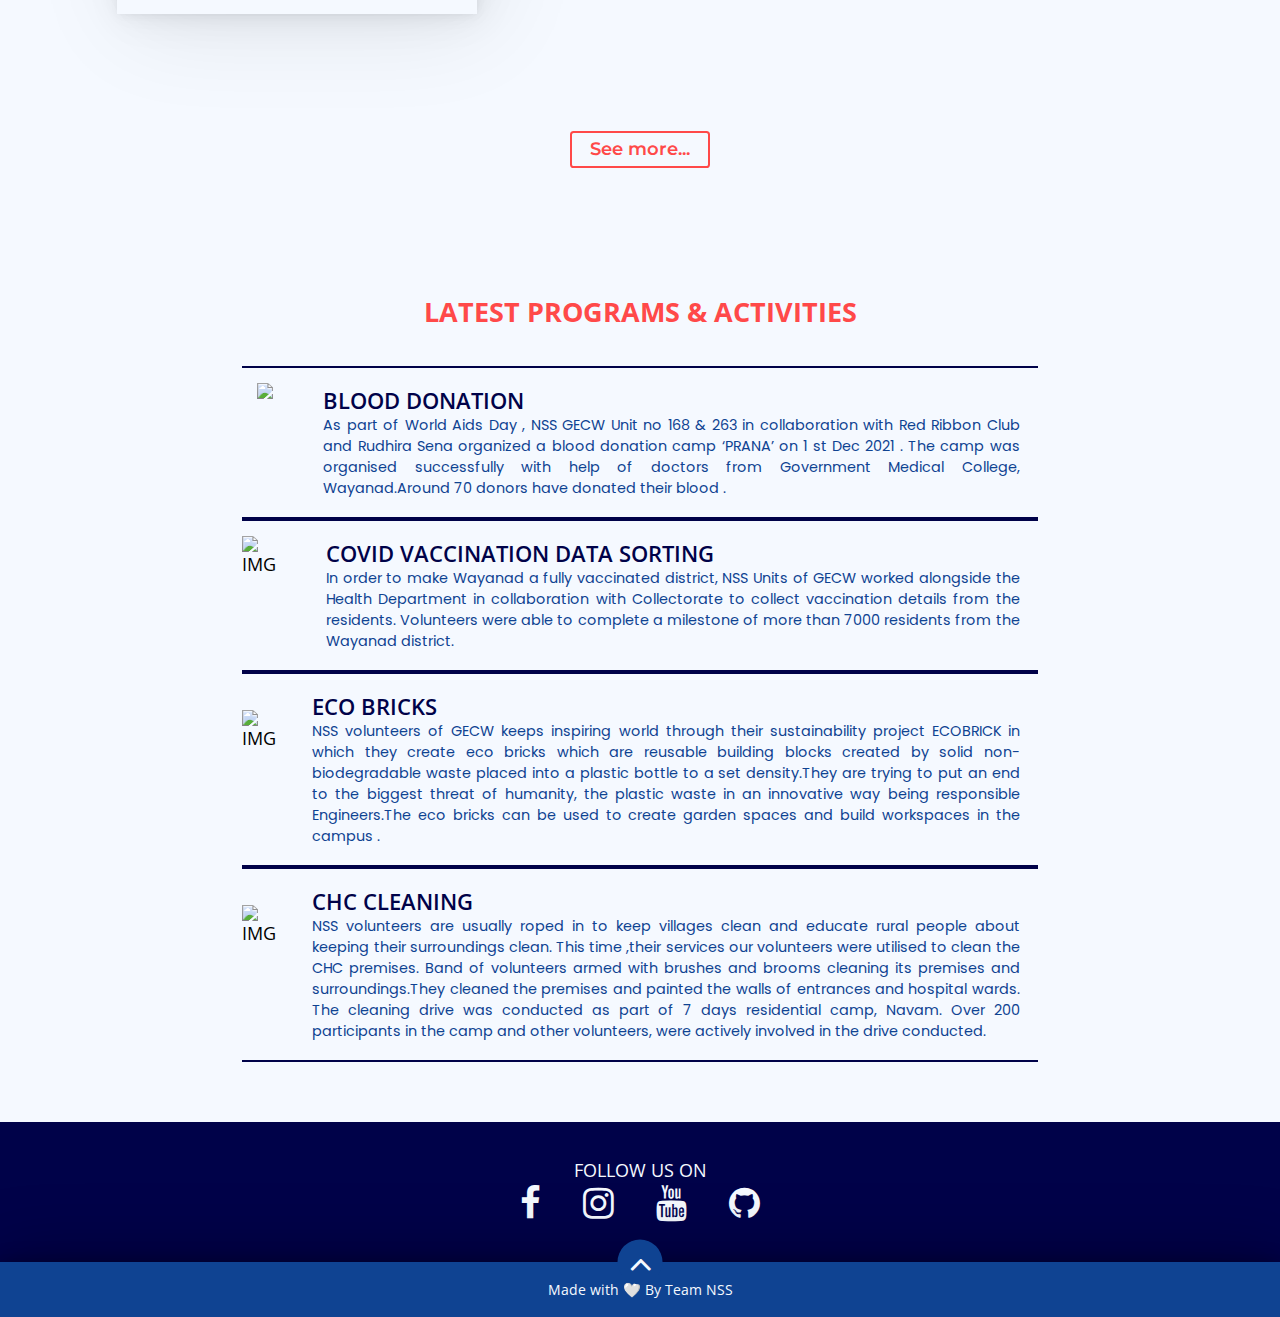
==== commit f0b95f1c: "about us" ====
--- a/index.html
+++ b/index.html
@@ -93,7 +93,7 @@
                 </h2>
                 <p>
                     &emsp; &emsp; &emsp; &emsp;
-                    The National Service Scheme (NSS) is a Central Sector Scheme of Government of India, Ministry of Youth Affairs & Sports. It provides opportunity to the student youth of 11th & 12th Class of schools at +2 Board level and student youth of Technical Institution, Graduate & Post Graduate at colleges and University level of India to take part in various government led community service activities & programmes.The sole aim of the NSS is to provide hands on experience to young students in delivering community service. Since inception of the NSS in the year 1969, the number of students strength increased from 40,000 to over 3.8 million up to the end of March 2018 students in various universities, colleges and Institutions of higher learning have volunteered to take part in various community service programmes.
+                    The National Service Scheme (NSS) is a Central Sector Scheme of Government of India, Ministry of Youth Affairs & Sports. It provides opportunity to the students of 11th & 12th Classes  at  Board level, student youth of Technical Institution, Graduate & Post Graduate at University level of India to take part in various government lead community service activities & programmes.The soul aim of the NSS is to provide hands on experience to youth in delivering community service. Since inception of the NSS in the year 1969, the strength increased from 40,000 to over 3.8 million  to the end of March 2018 students from various universities, colleges and Institutions have volunteered to  in various community service programmes.
                 </p>
             </div>
 
@@ -106,7 +106,7 @@
                     <div class="mv-box">
                         <h2>OUR MISSION</h2>
                         <p>
-                            The mission of NSS is to develop personality and character of youth through voluntary community service. NSS strives to instill a social welfare idea in the youth and to help the needy live a life of dignity
+                            To develop personality of youth through voluntary community services. NSS strives to install  social welfare idea in youth and help the needy people to live a life of dignity
                         </p>
                     </div>
                 </div>
@@ -117,7 +117,7 @@
                     <div class="mv-box">
                         <h2>OUR VISION</h2>
                         <p>
-                            The vision of National Service Scheme is to nuture and invigorate the youth to serve the society and work for betterment of our nation selflessly. NSS-GEC-WAYANAD works with the same. 
+                            To nuture and invigorate the youth to serve the society and work selflessly for betterment of our nation . NSS-GEC-WAYANAD works with the same. 
                         </p>
                     </div>
                 </div>
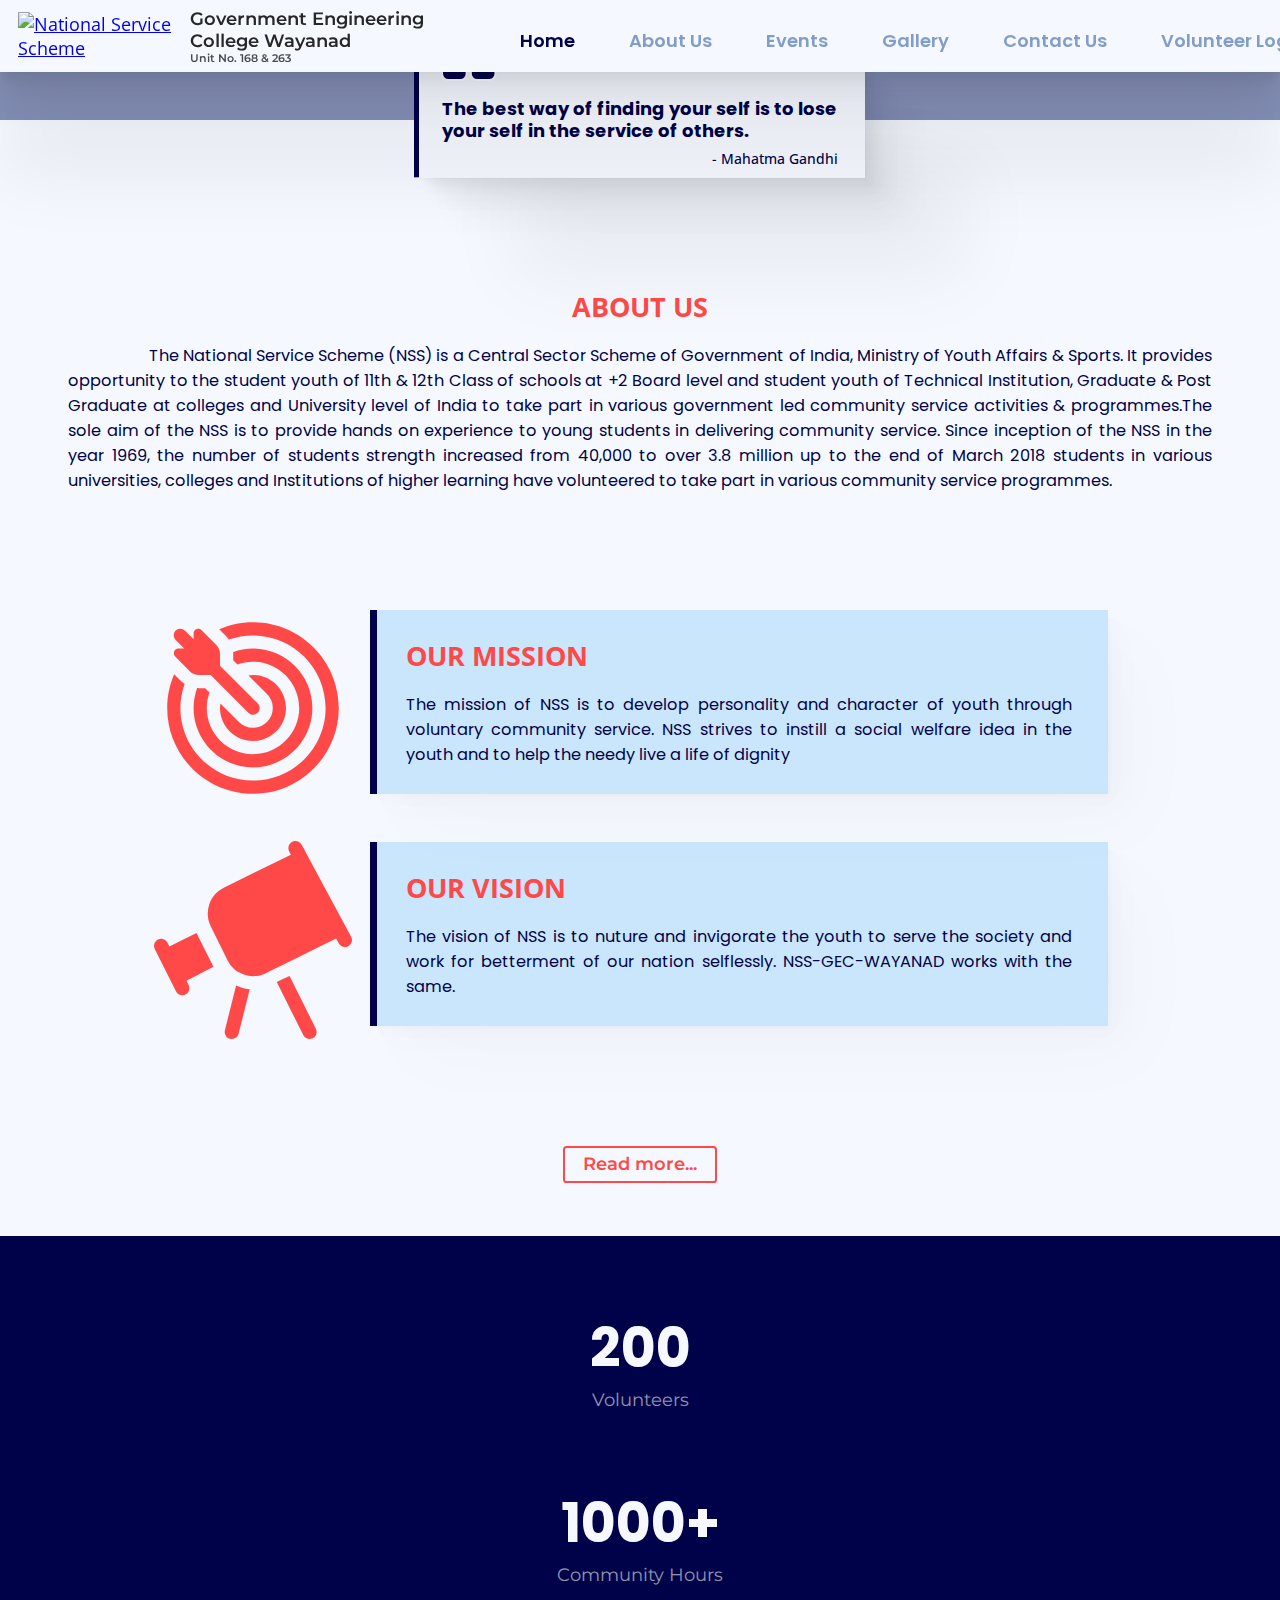
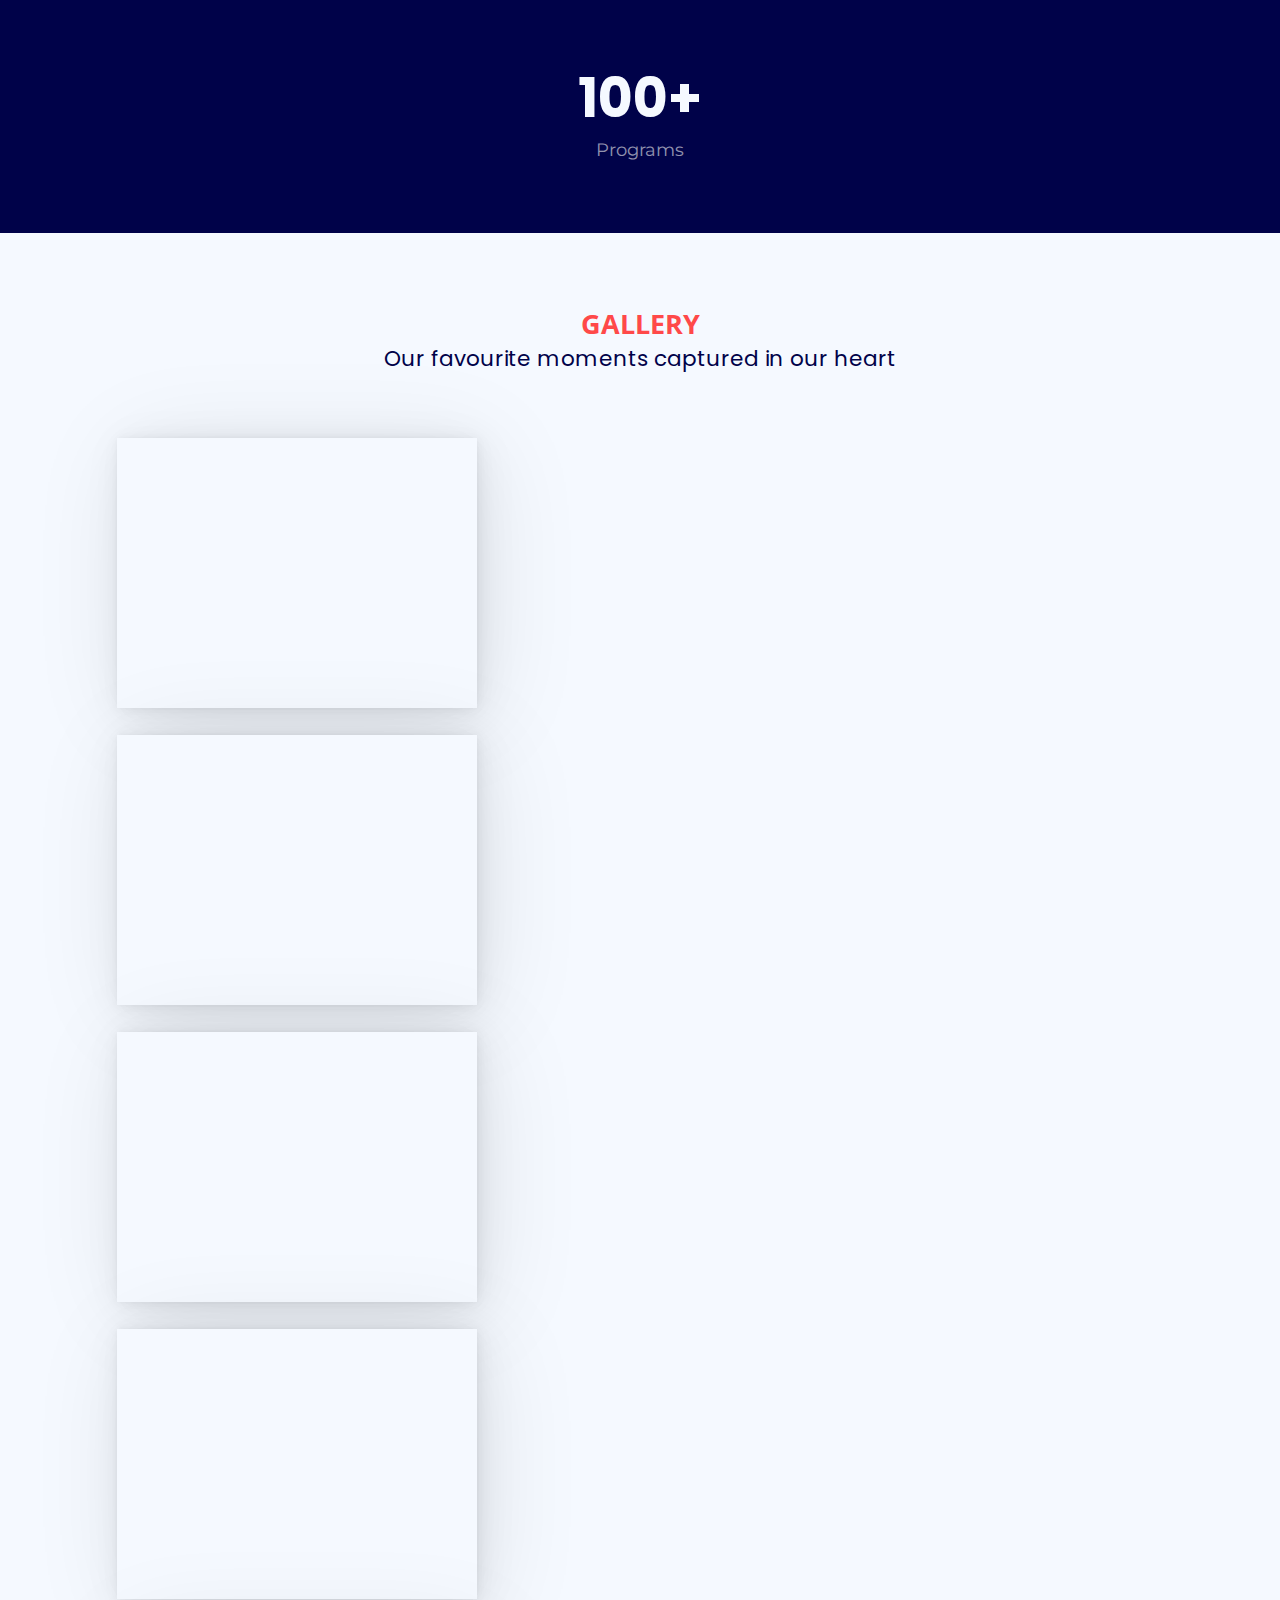
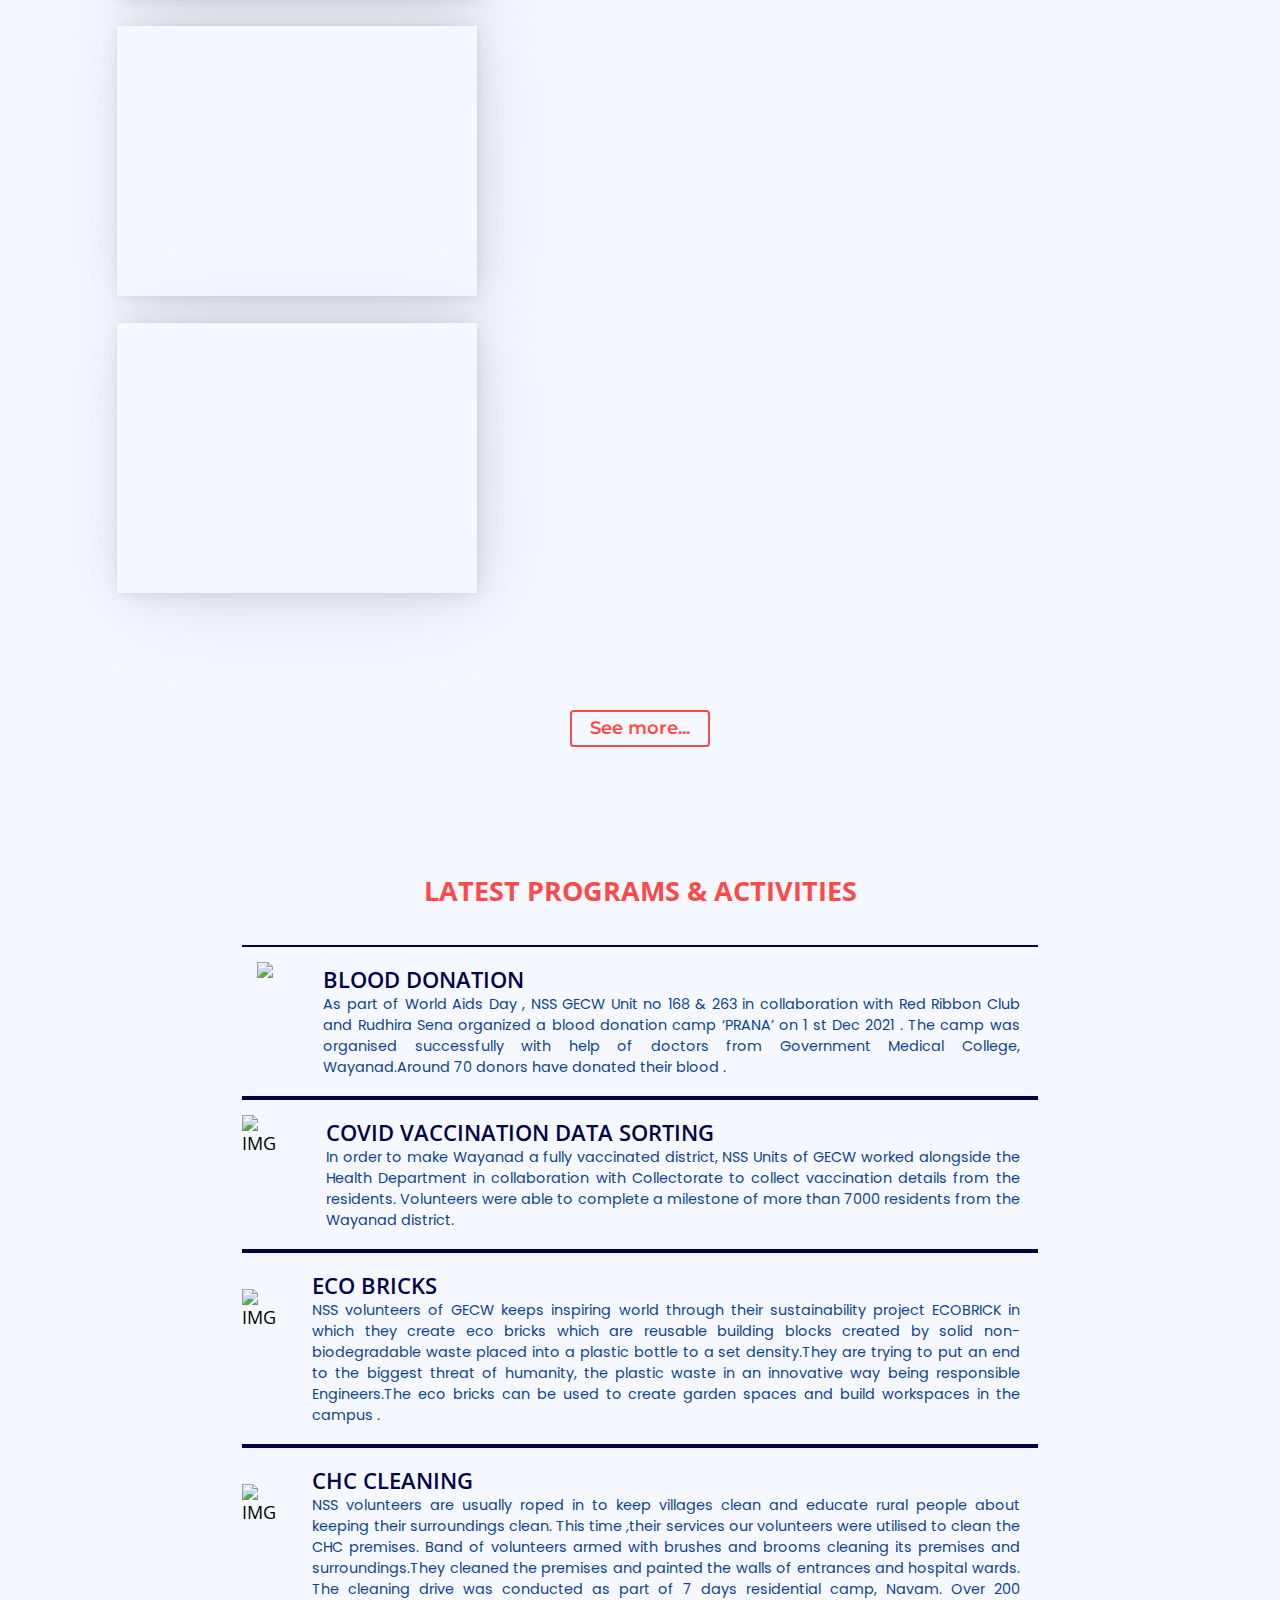
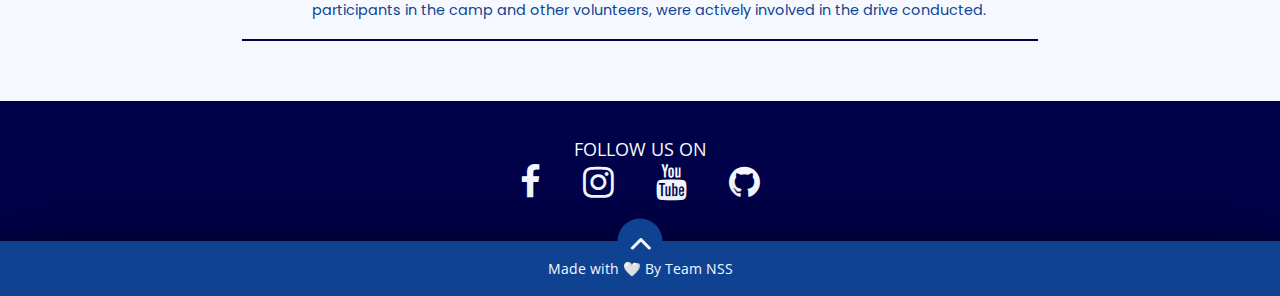
==== commit 073d5a3e: "Ready To Launch" ====
--- a/index.html
+++ b/index.html
@@ -27,9 +27,7 @@
             <li><a class="nav_link" href="./events.html">Events</a></li>
             <li><a class="nav_link" href="./gallery.html">Gallery</a></li>
             <li><a class="nav_link" href="./contactus.html">Contact Us</a></li>
-            <li>
-                <button id="vlog" class="btn btn-primary" onclick="window.open('https://www.','_blank')">Volunteer Login</button>
-            </li>
+            <li><a class="nav_link" href="https://www.apjaktunsscell.org/volunteer/login" target="blank">Volunteer Login</a></li>
         </ul>
         <div id="hamburger">
             <div class="hamburger_line"></div>
@@ -48,13 +46,13 @@
             </div>
             <div class="carousel-inner">
               <div class="carousel-item active">
-                <img src="./assets/Images/v1.png" class="d-block w-100" alt="...">
+                <img src="https://lh3.googleusercontent.com/pw/AM-JKLW-6ghU8sjeEreX3zaVe5kGexKQqU-canyapOdtQwHXvjJOOf1_mHzWNjViBSm92gbIfXm-j4cUGscAuwW3rAEKxEG6ujn6AjmuhsC1RAO4l2_L-R0du25Ke8AtWmBgwoSc1-j9YzigJgym9m07qPV2=w1280-h901-no?" class="d-block w-100" alt="...">
               </div>
               <div class="carousel-item">
-                <img src="./assets/Images/gecw_img1.png" class="d-block w-100" alt="...">
+                <img src="https://lh3.googleusercontent.com/pw/AM-JKLWCyCMp7m_77Y-0XGAgxB1NVg5Jv5NGji71a9X2CN4mI9p6v-rMe-M59Nj4bij_lwl98YlLTwiYnBtqFCU722T0IWdNqOfxXthLnSGrGEAkJhZg1LqiX966u1FTFAZjVD6uqe3rBGK48JIblx50G54i=w1280-h901-no?" class="d-block w-100" alt="...">
               </div>
               <div class="carousel-item">
-                <img src="./assets/Images/v2.png" class="d-block w-100" alt="...">                
+                <img src="https://lh3.googleusercontent.com/pw/AM-JKLVUmfgP_B2i06R_Ee5Kz8bRdzme4X87VB-CUaBqZ_VWlrRnQo3RH6fnj2tbhU2_FX27wyO34tLkscPwDfklUmjpluZVMko3knEpoCc-akFF1aobwHA20fqKo2fP2XPMjVl7h5gfM2_MDfvBppqn9mjL=w1280-h901-no?" class="d-block w-100" alt="...">                
               </div>
             </div>
             <button class="carousel-control-prev" type="button" data-bs-target="#carouselExampleIndicators" data-bs-slide="prev">
@@ -93,7 +91,7 @@
                 </h2>
                 <p>
                     &emsp; &emsp; &emsp; &emsp;
-                    The National Service Scheme (NSS) is a Central Sector Scheme of Government of India, Ministry of Youth Affairs & Sports. It provides opportunity to the students of 11th & 12th Classes  at  Board level, student youth of Technical Institution, Graduate & Post Graduate at University level of India to take part in various government lead community service activities & programmes.The soul aim of the NSS is to provide hands on experience to youth in delivering community service. Since inception of the NSS in the year 1969, the strength increased from 40,000 to over 3.8 million  to the end of March 2018 students from various universities, colleges and Institutions have volunteered to  in various community service programmes.
+                    The National Service Scheme (NSS) is a Central Sector Scheme of Government of India, Ministry of Youth Affairs & Sports. It provides opportunity to the student youth of 11th & 12th Class of schools at +2 Board level and student youth of Technical Institution, Graduate & Post Graduate at colleges and University level of India to take part in various government led community service activities & programmes.The sole aim of the NSS is to provide hands on experience to young students in delivering community service. Since inception of the NSS in the year 1969, the number of students strength increased from 40,000 to over 3.8 million up to the end of March 2018 students in various universities, colleges and Institutions of higher learning have volunteered to take part in various community service programmes.
                 </p>
             </div>
 
@@ -106,7 +104,7 @@
                     <div class="mv-box">
                         <h2>OUR MISSION</h2>
                         <p>
-                            To develop personality of youth through voluntary community services. NSS strives to install  social welfare idea in youth and help the needy people to live a life of dignity
+                            The mission of NSS is to develop personality and character of youth through voluntary community service. NSS strives to instill a social welfare idea in the youth and to help the needy live a life of dignity
                         </p>
                     </div>
                 </div>
@@ -117,7 +115,7 @@
                     <div class="mv-box">
                         <h2>OUR VISION</h2>
                         <p>
-                            To nuture and invigorate the youth to serve the society and work selflessly for betterment of our nation . NSS-GEC-WAYANAD works with the same. 
+                            The vision of NSS is to nuture and invigorate the youth to serve the society and work for betterment of our nation selflessly. NSS-GEC-WAYANAD works with the same. 
                         </p>
                     </div>
                 </div>
@@ -247,7 +245,7 @@
                 </div>
                 <div class="prgs">
                     <div class="prg_img">
-                        <img src="https://lh3.googleusercontent.com/pw/AM-JKLXC2Jo6PqCSraq8rwNJg-7KF5EwE5Ult3vy4qX0WPjoTlLBrppEMWSfpfO9bPWW3wMxzXH7ePfBhdpW9HD6P72UnDnd3G9-mY96S0Mq_hQVeRQfEPgxGdQ2pFNF3Ql_gA_Wfx7IRLDpZYOmWJD0Ala0=w1407-h938-no?authuser=5" data-full="https://lh3.googleusercontent.com/pw/AM-JKLXC2Jo6PqCSraq8rwNJg-7KF5EwE5Ult3vy4qX0WPjoTlLBrppEMWSfpfO9bPWW3wMxzXH7ePfBhdpW9HD6P72UnDnd3G9-mY96S0Mq_hQVeRQfEPgxGdQ2pFNF3Ql_gA_Wfx7IRLDpZYOmWJD0Ala0=w1407-h938-no?authuser=5" alt="IMG" srcset="">
+                        <img src="https://lh3.googleusercontent.com/pw/AM-JKLXZEIJMIBKcBssPhnyRDzwUF5jUhOYvciLF8MHDnuVeGLA9Y8etRM0k1ToILJfvd2cQZ9bLWKl9aHc2bfnTqx85RsUCwXk1Oc1X5wRtWbv4vrSNDLhdeaiS3vEo2UX_RUE2IsYDFPVQcpQmKKq3eXg=w960-h720-no?authuser=1" data-full="https://lh3.googleusercontent.com/pw/AM-JKLXZEIJMIBKcBssPhnyRDzwUF5jUhOYvciLF8MHDnuVeGLA9Y8etRM0k1ToILJfvd2cQZ9bLWKl9aHc2bfnTqx85RsUCwXk1Oc1X5wRtWbv4vrSNDLhdeaiS3vEo2UX_RUE2IsYDFPVQcpQmKKq3eXg=w960-h720-no?authuser=1" alt="IMG" srcset="">
                     </div>
                     <div class="prg_text">
                         <h4>
@@ -273,7 +271,7 @@
                 </div>
                 <div class="prgs">
                     <div class="prg_img">
-                        <img src="https://lh3.googleusercontent.com/pw/AM-JKLXC2Jo6PqCSraq8rwNJg-7KF5EwE5Ult3vy4qX0WPjoTlLBrppEMWSfpfO9bPWW3wMxzXH7ePfBhdpW9HD6P72UnDnd3G9-mY96S0Mq_hQVeRQfEPgxGdQ2pFNF3Ql_gA_Wfx7IRLDpZYOmWJD0Ala0=w1407-h938-no?authuser=5" data-full="https://lh3.googleusercontent.com/pw/AM-JKLXC2Jo6PqCSraq8rwNJg-7KF5EwE5Ult3vy4qX0WPjoTlLBrppEMWSfpfO9bPWW3wMxzXH7ePfBhdpW9HD6P72UnDnd3G9-mY96S0Mq_hQVeRQfEPgxGdQ2pFNF3Ql_gA_Wfx7IRLDpZYOmWJD0Ala0=w1407-h938-no?authuser=5" alt="IMG" srcset="">
+                        <img src="https://lh3.googleusercontent.com/[base64]w768-h576-no?authuser=1" data-full="https://lh3.googleusercontent.com/[base64]w768-h576-no?authuser=1" alt="IMG" srcset="">
                     </div>
                     <div class="prg_text">
                         <h4>
